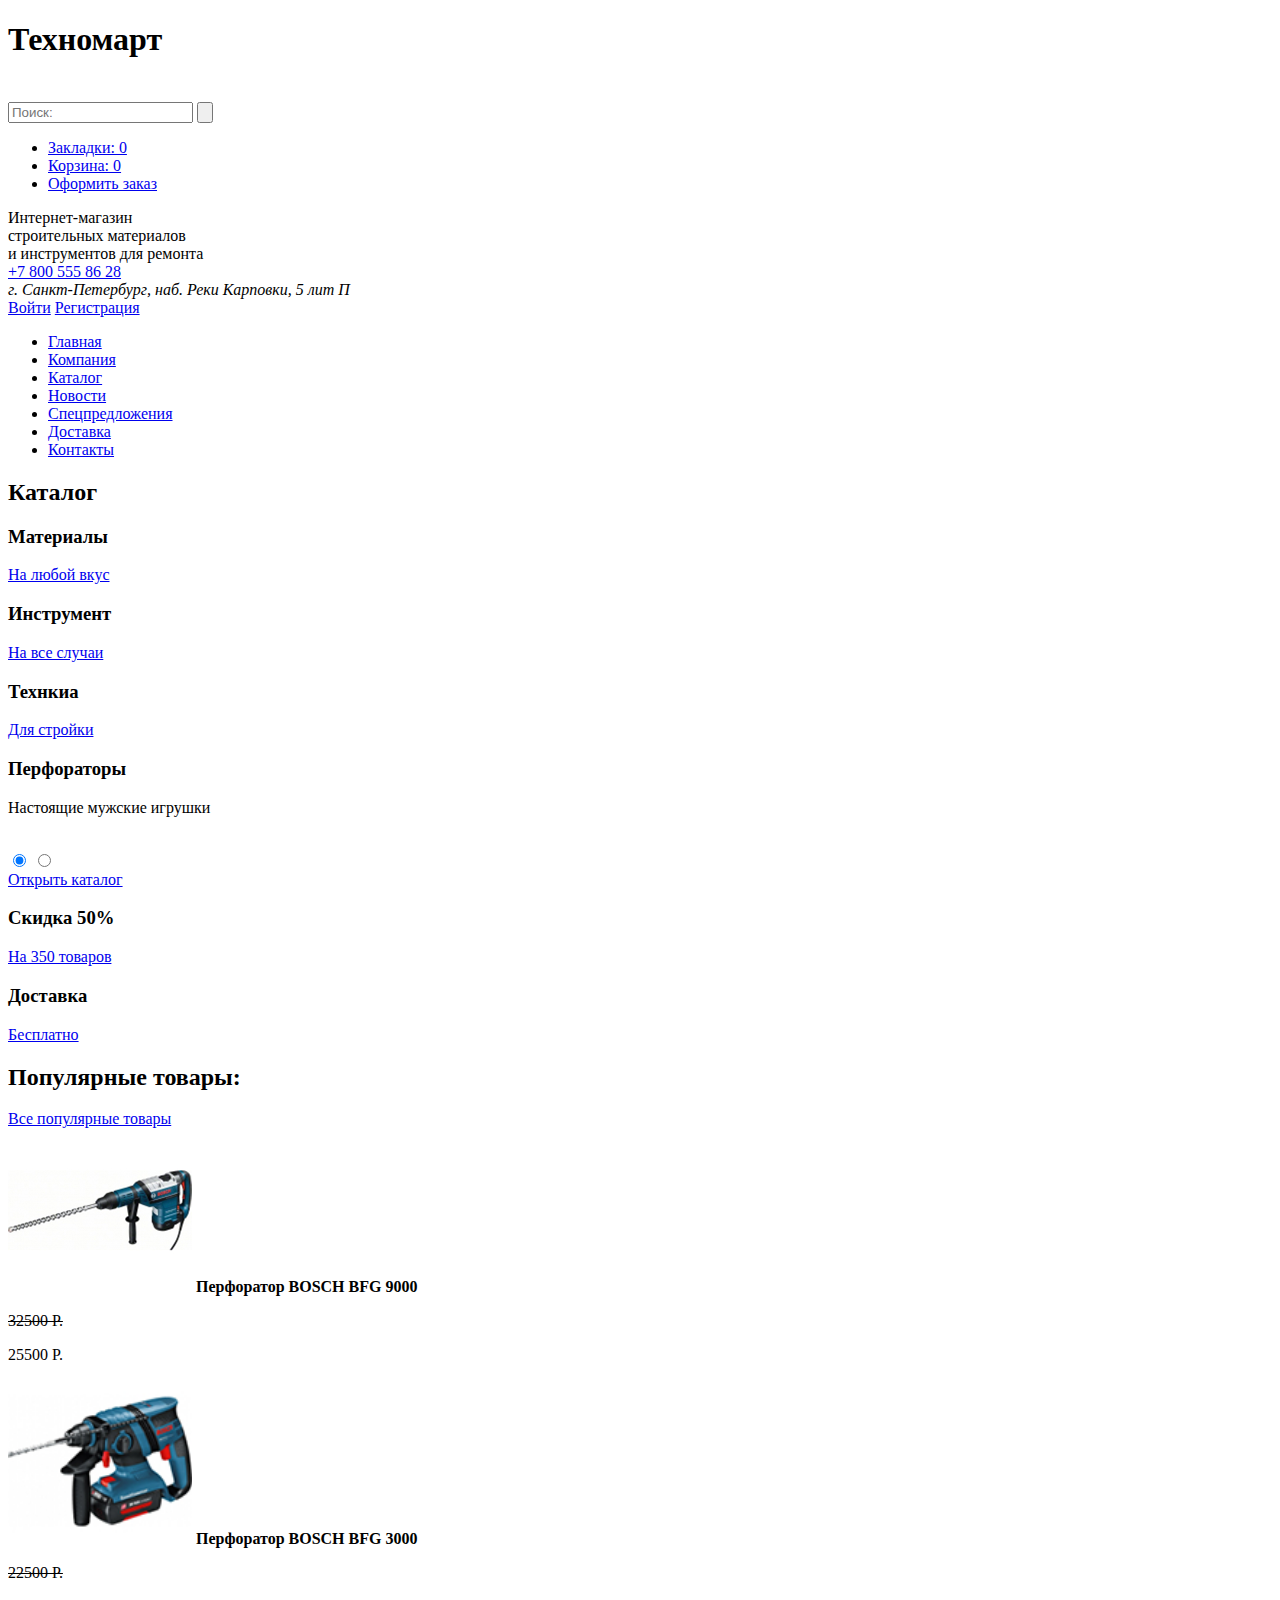
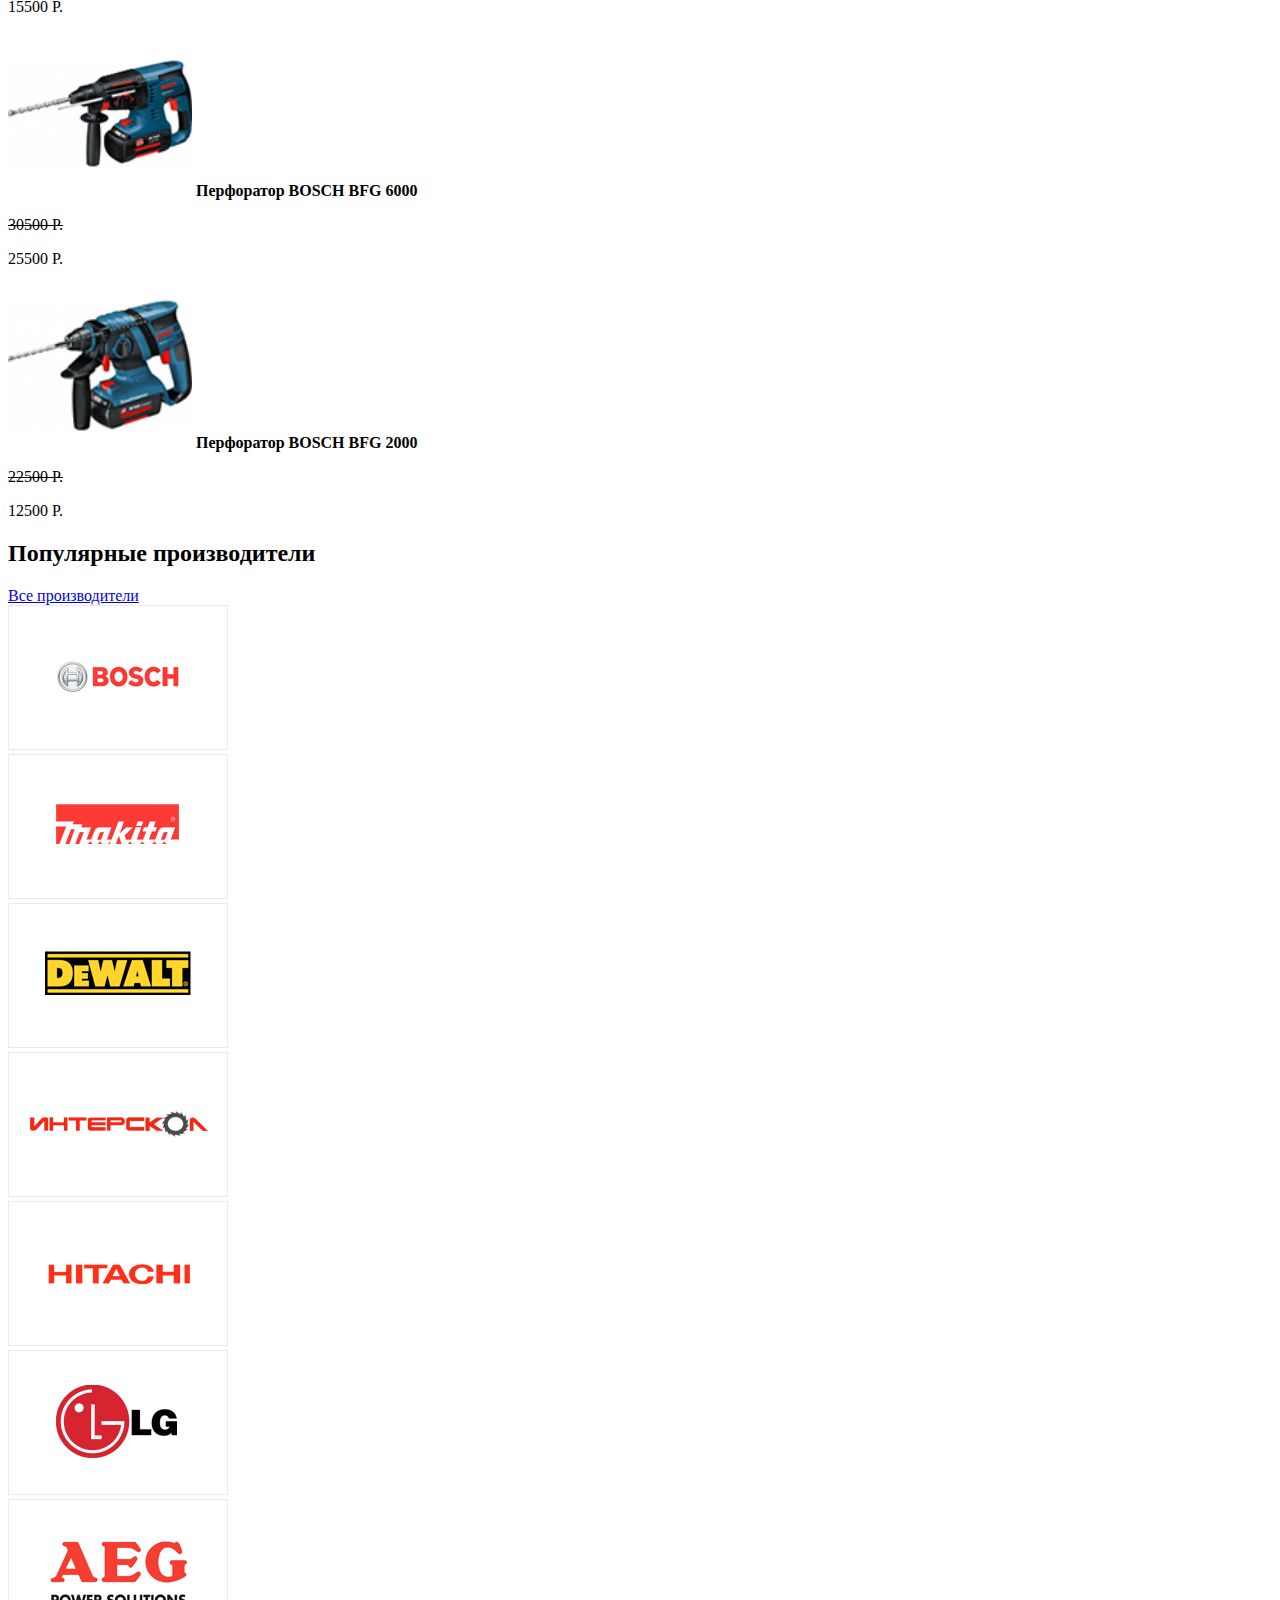
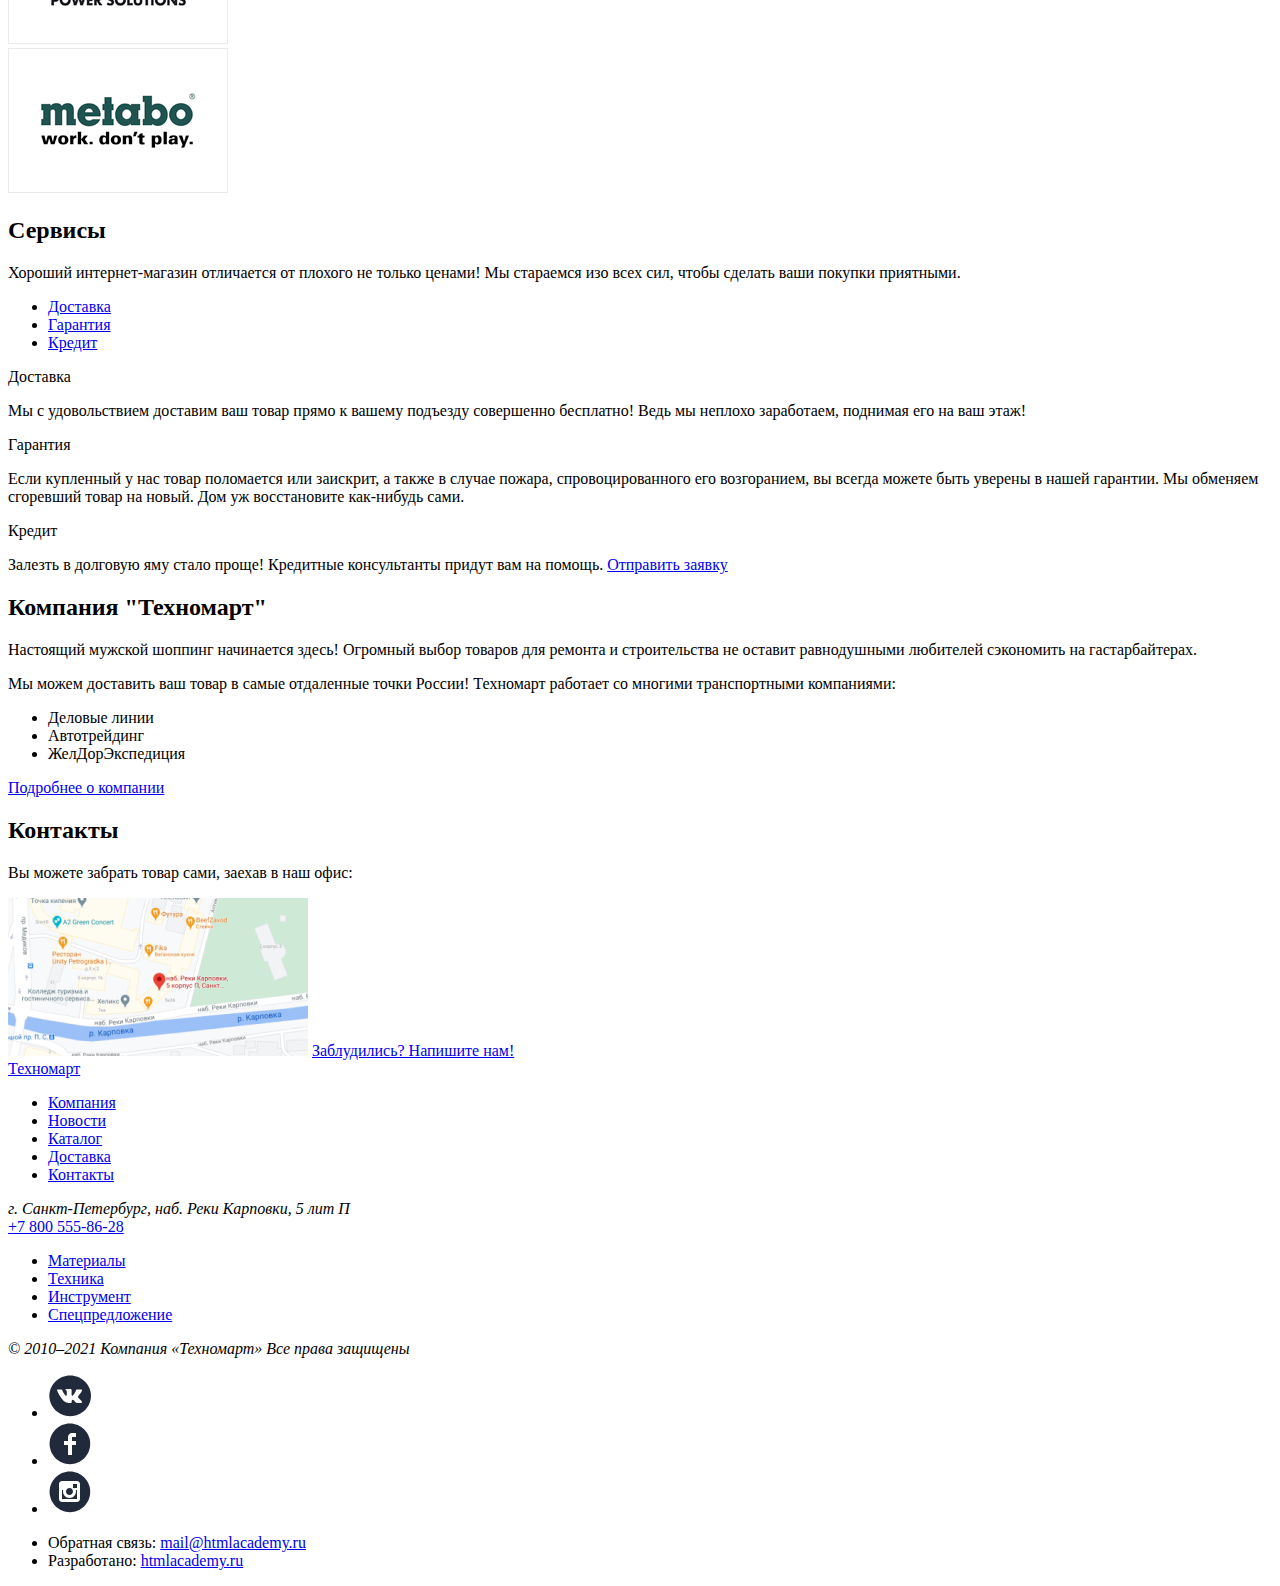
==== index.html @ d5edd692 "bug fixed" ====
<!DOCTYPE html>
<html lang="ru">

<head>
	<meta charset="utf-8">
	<title>HTML Academy: Техномарт</title>
	<link rel="icon" href="favicon.ico">
</head>

<body>
	<header class="main-header">
		<h1>Техномарт</h1>
		<!-- Menu -->
		<div class="header-logo">
			<a class="logo" href="index.html">
				<img src="img/logo-technomart.svg" alt="Техномарт" width="108" height="18">
			</a>
		</div>
		<form action="#" method="get">
			<input type="search" name="search-holder" placeholder="Поиск:">
			<input type="submit" name="btn-submit" value="">
		</form>
		<ul class="user-menu">
			<li><a href="#">Закладки: 0</a></li>
			<li><a href="#">Корзина: 0</a></li>
			<li><a href="#">Оформить заказ</a></li>
		</ul>
		<!-- About -->
		<div class="head-description">
			Интернет-магазин<br>
			строительных материалов<br>
			и инструментов для ремонта
		</div>
		<div class="head-contacts">
			<a href="tel:+78005558628">+7 800 555 86 28</a>
			<address>г. Санкт-Петербург, наб. Реки Карповки, 5 лит П</address>
		</div>
		<div class="head-buttons">
			<a href="№">Войти</a>
			<a href="#">Регистрация</a>
		</div>
		<!-- SubMenu -->
		<nav class="main-navigation">
			<ul>
				<li><a href="#">Главная</a></li>
				<li><a href="#">Компания</a></li>
				<li><a href="catalog.html">Каталог</a></li>
				<li><a href="#">Новости</a></li>
				<li><a href="#">Спецпредложения</a></li>
				<li><a href="#">Доставка</a></li>
				<li><a href="#">Контакты</a></li>
			</ul>
		</nav>
	</header>

	<main>
		<section class="catalog">
			<h2>Каталог</h2>

			<div class="item new">
				<h3>Материалы</h3>
				<a href="#">На любой вкус</a>
			</div>
			<div class="item">
				<h3>Инструмент</h3>
				<a href="#">На все случаи</a>
			</div>
			<div class="item">
				<h3>Технкиа</h3>
				<a href="#">Для стройки</a>
			</div>
			<div class="slider">
				<div class="slider-header">
					<h3>Перфораторы</h3>
					<p>Настоящие мужские игрушки</p>
				</div>
				<div class="slider-inner">
					<div class="slider-slides">
						<img src="/img/drill.png" alt="">
						<img src="/img/puncher.png" alt="">
					</div>
				</div>
				<input type="radio" id="btn-1" name="toggle" checked>
				<input type="radio" id="btn-2" name="toggle">
				<div class="slider-controls">
					<label for="btn-1"></label>
					<label for="btn-2"></label>
				</div>
				<a href="catalog.html">Открыть каталог</a>
			</div>
			<div>
				<h3>Скидка 50%</h3>
				<a href="#">На 350 товаров</a>
			</div>
			<div>
				<h3>Доставка</h3>
				<a href="#">Бесплатно</a>
			</div>
		</section>
		<section class="popular-items">
			<div>
				<h2>Популярные товары:</h2>
				<a href="#">Все популярные товары</a>
			</div>
			<div class="catalog-items">
				<article>
					<img src="img/bfg-9000.jpg" alt="bosch bfg 9000" width="184" height="164">
					<b>Перфоратор BOSCH BFG 9000</b>
					<p><s>32500 Р.</s></p>
					<p>25500 Р.</p>
				</article>
				<article>
					<img src="img/bfg-3000.jpg" alt="bsch bfg 3000" width="184" height="164">
					<b>Перфоратор BOSCH BFG 3000</b>
					<p><s>22500 Р.</s></p>
					<p>15500 Р.</p>
				</article>
				<article>
					<img src="img/bfg-6000.jpg" alt="bosch bfg 6000" width="184" height="164">
					<b>Перфоратор BOSCH BFG 6000</b>
					<p><s>30500 Р.</s></p>
					<p>25500 Р.</p>
				</article>
				<article>
					<img src="img/bfg-2000.jpg" alt="bosch bfg 2000" width="184" height="164">
					<b>Перфоратор BOSCH BFG 2000</b>
					<p><s>22500 Р.</s></p>
					<p>12500 Р.</p>
				</article>
			</div>
		</section>
		<section class="popular-name">
			<div>
				<h2>Популярные производители</h2>
				<a href="#">Все производители</a>
			</div>
			<div class="name">
				<a href="#">
					<img src="img/bosch-logo.png" alt="BOSCH" width="220" height="145">
				</a>
			</div>
			<div class="name">
				<a href="#">
					<img src="img/makita-logo.png" alt="Makita" width="220" height="145">
				</a>
			</div>
			<div class="name">
				<a href="#">
					<img src="img/dewalt-logo.png" alt="DeWALT" width="220" height="145">
				</a>
			</div>
			<div class="name">
				<a href="#">
					<img src="img/interscol-logo.png" alt="ИНТЕРСКОЛ" width="220" height="145">
				</a>
			</div>
			<div class="name">
				<a href="#">
					<img src="img/hitachi-logo.png" alt="HITACHI" width="220" height="145">
				</a>
			</div>
			<div class="name">
				<a href="#">
					<img src="img/lg-logo.png" alt="LG" width="220" height="145">
				</a>
			</div>
			<div class="name">
				<a href="#">
					<img src="img/aeg-logo.png" alt="AEG" width="220" height="145">
				</a>
			</div>
			<div class="name">
				<a href="#">
					<img src="img/metabo-logo.png" alt="metabo" width="220" height="145">
				</a>
			</div>
		</section>
		<section class="services">
			<h2>Сервисы</h2>
			<p>Хороший интернет-магазин отличается от плохого не только ценами! Мы стараемся изо всех сил, чтобы сделать
				ваши покупки приятными.</p>
			<ul>
				<li><a href="#">Доставка</a></li>
				<li><a href="#">Гарантия</a></li>
				<li><a href="#">Кредит</a></li>
			</ul>
			<div class="slides">
				<div class="slide shipping">
					<p>Доставка</p>
					<p>Мы с удовольствием доставим ваш товар прямо
						к вашему подъезду совершенно бесплатно!
						Ведь мы неплохо заработаем,
						поднимая его на ваш этаж!
					</p>
				</div>
				<div class="slide guarantee">
					<p>Гарантия</p>
					<p>Если купленный у нас товар поломается или заискрит,
						а также в случае пожара, спровоцированного его возгоранием, вы всегда можете быть уверены в
						нашей гарантии. Мы обменяем сгоревший товар на новый. Дом уж восстановите как-нибудь сами.
					</p>
				</div>
				<div class="slide credit">
					<p>Кредит</p>
					<p>Залезть в долговую яму стало проще! Кредитные консультанты придут вам на помощь.
						<a href="№">Отправить заявку</a>
					</p>
				</div>
			</div>
		</section>
		<section class="about">
			<div>
				<h2>Компания "Техномарт"</h2>
				<p>
					Настоящий мужской шоппинг начинается здесь!
					Огромный выбор товаров для ремонта и строительства не оставит равнодушными любителей сэкономить на
					гастарбайтерах.
				</p>
				<p>
					Мы можем доставить ваш товар в самые отдаленные точки России!
					Техномарт работает со многими транспортными компаниями:
				</p>
				<ul>
					<li>Деловые линии</li>
					<li>Автотрейдинг</li>
					<li>ЖелДорЭкспедиция</li>
				</ul>
				<a href="#">Подробнее о компании</a>
			</div>
			<div>
				<h2>Контакты</h2>
				<p>Вы можете забрать товар сами,
					заехав в наш офис:</p>
				<a href="maps.google.com"><img src="img/map.png" alt="map" width="300" height="158"></a>
				<a href="#">Заблудились? Напишите нам!</a>
			</div>
		</section>
	</main>

	<footer class="main-footer">
		<div>
			<a href="#">Техномарт</a>
		</div>
		<ul>
			<li><a href="#">Компания</a></li>
			<li><a href="№">Новости</a></li>
			<li><a href="catalog.html">Каталог</a></li>
			<li><a href="№">Доставка</a></li>
			<li><a href="№">Контакты</a></li>
		</ul>
		<section>
			<address>г. Санкт-Петербург, наб. Реки Карповки, 5 лит П</address>
			<a href="tel:+78005558628">+7 800 555-86-28</a>
		</section>
		<ul>
			<li><a href="#">Материалы</a></li>
			<li><a href="#">Техника</a></li>
			<li><a href="#">Инструмент</a></li>
			<li><a href="#">Спецпредложение</a></li>
		</ul>
		<address>
			© 2010–2021 Компания «Техномарт» Все права защищены
		</address>
		<ul class="share">
			<li><a href="#"><img src="img/vk.svg" alt="VK" width="44" height="44"></a></li>
			<li><a href="#"><img src="img/fb.svg" alt="facebook" width="44" height="44"></a>
			</li>
			<li><a href="#"><img src="img/inst.svg" alt="instagram" width="44" height="44"></a>
			</li>
		</ul>
		<ul>
			<li>Обратная связь: <a href="mailto:mail@htmlacademy.ru">mail@htmlacademy.ru</a></li>
			<li>Разработано: <a href="https://htmlacademy.ru/intensive/htmlcss">htmlacademy.ru</a></li>
		</ul>
	</footer>
</body>

</html>
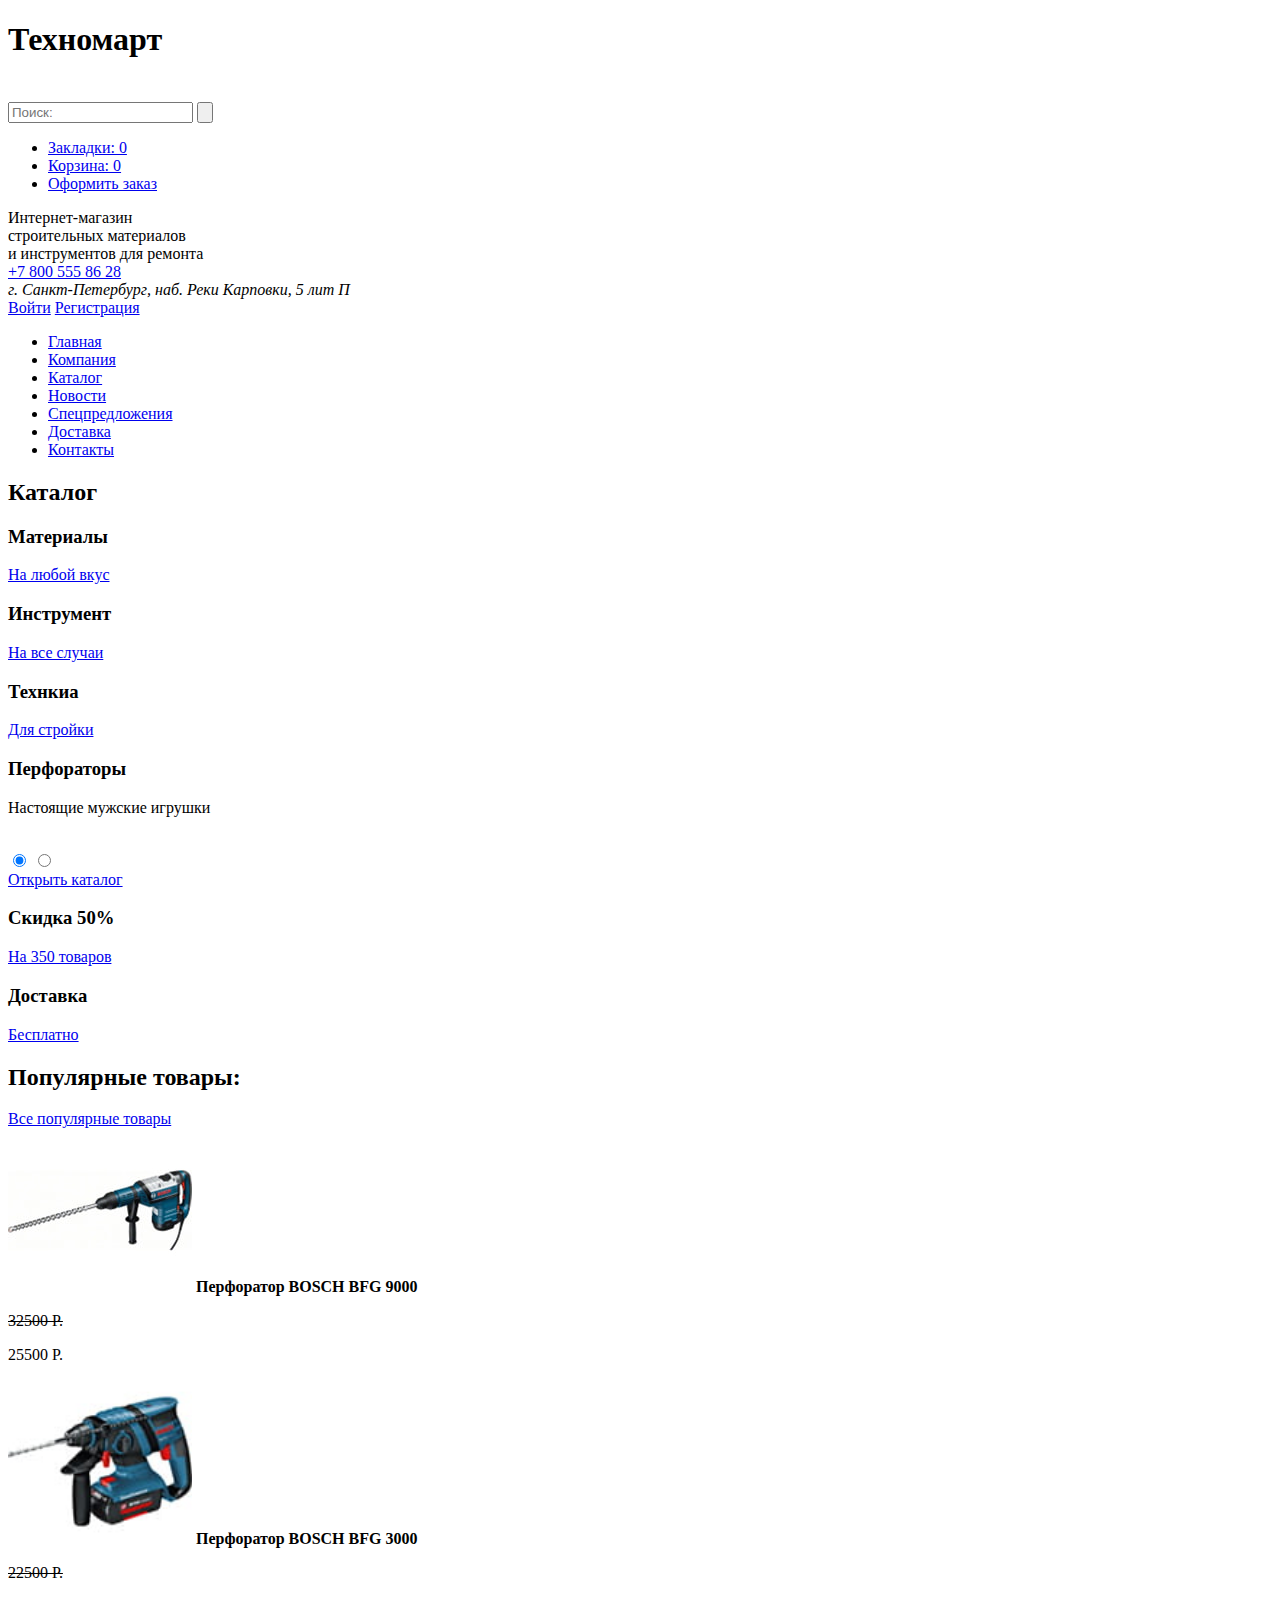
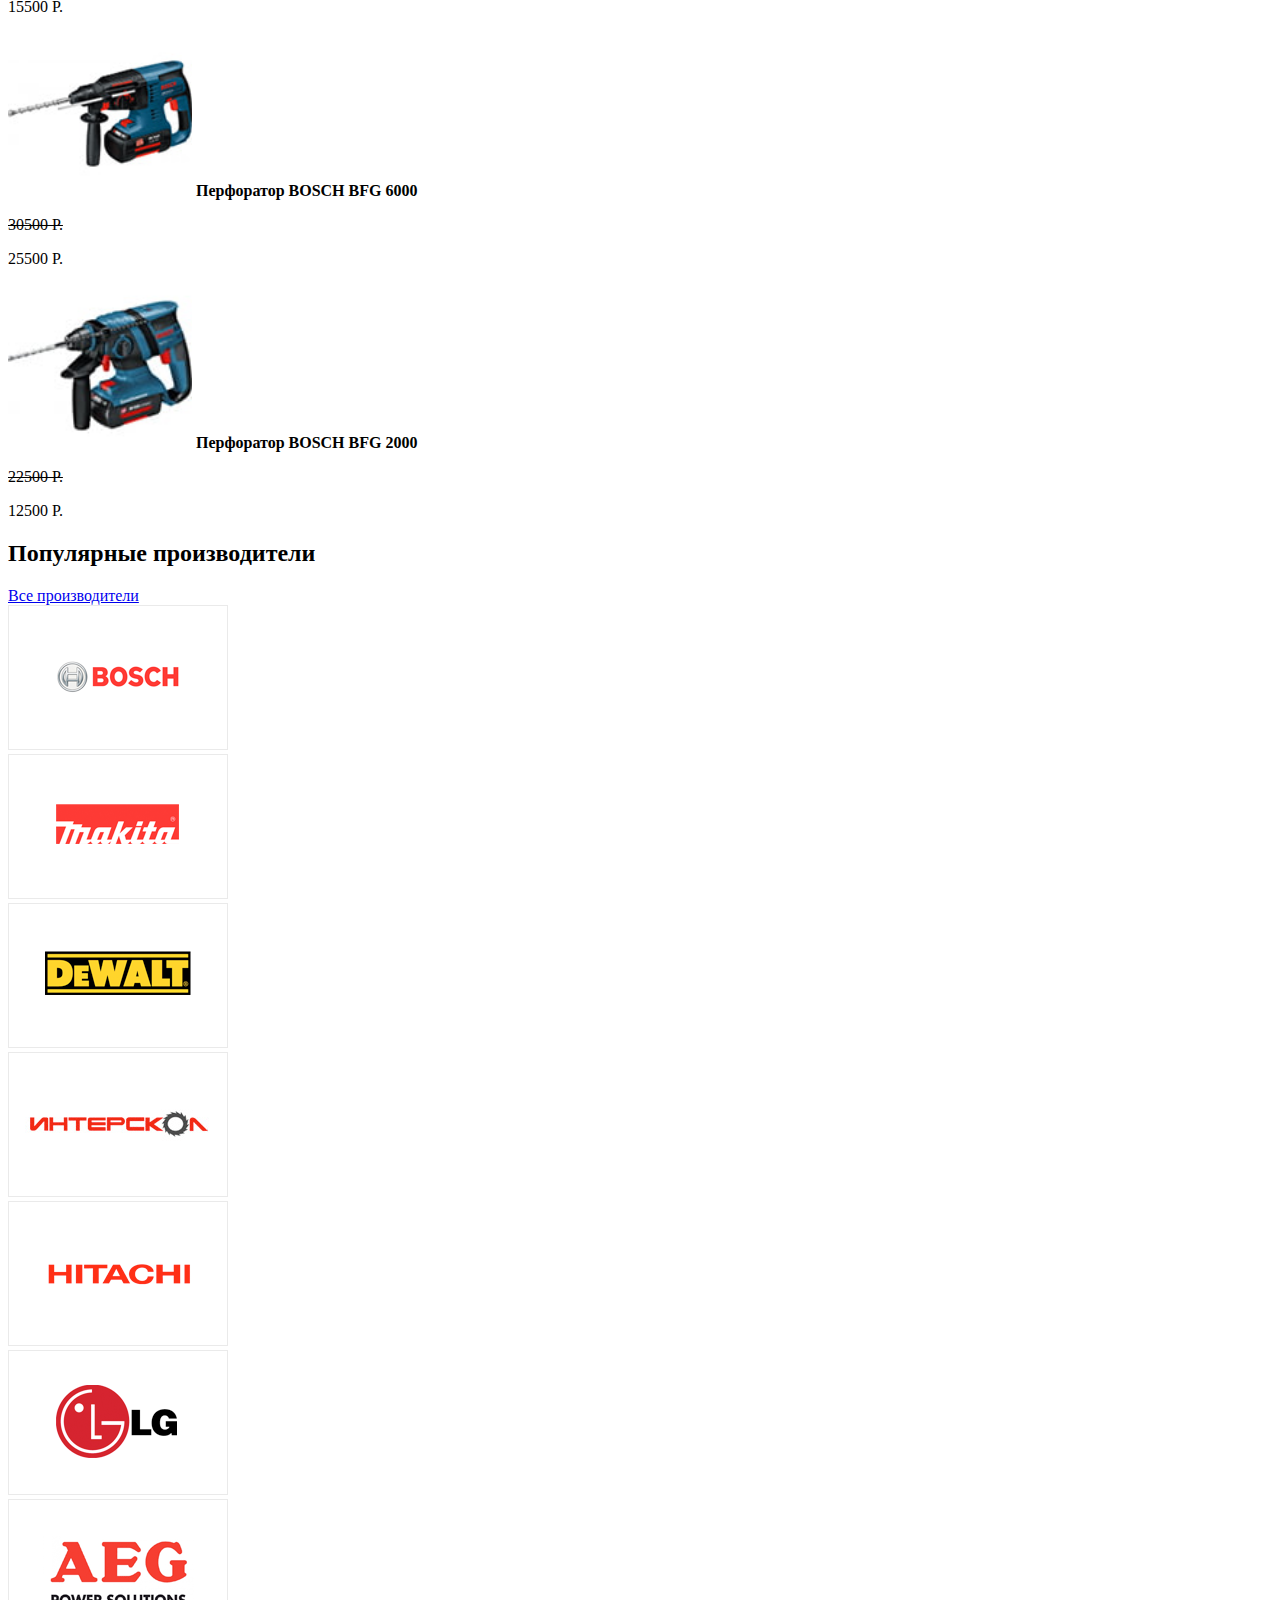
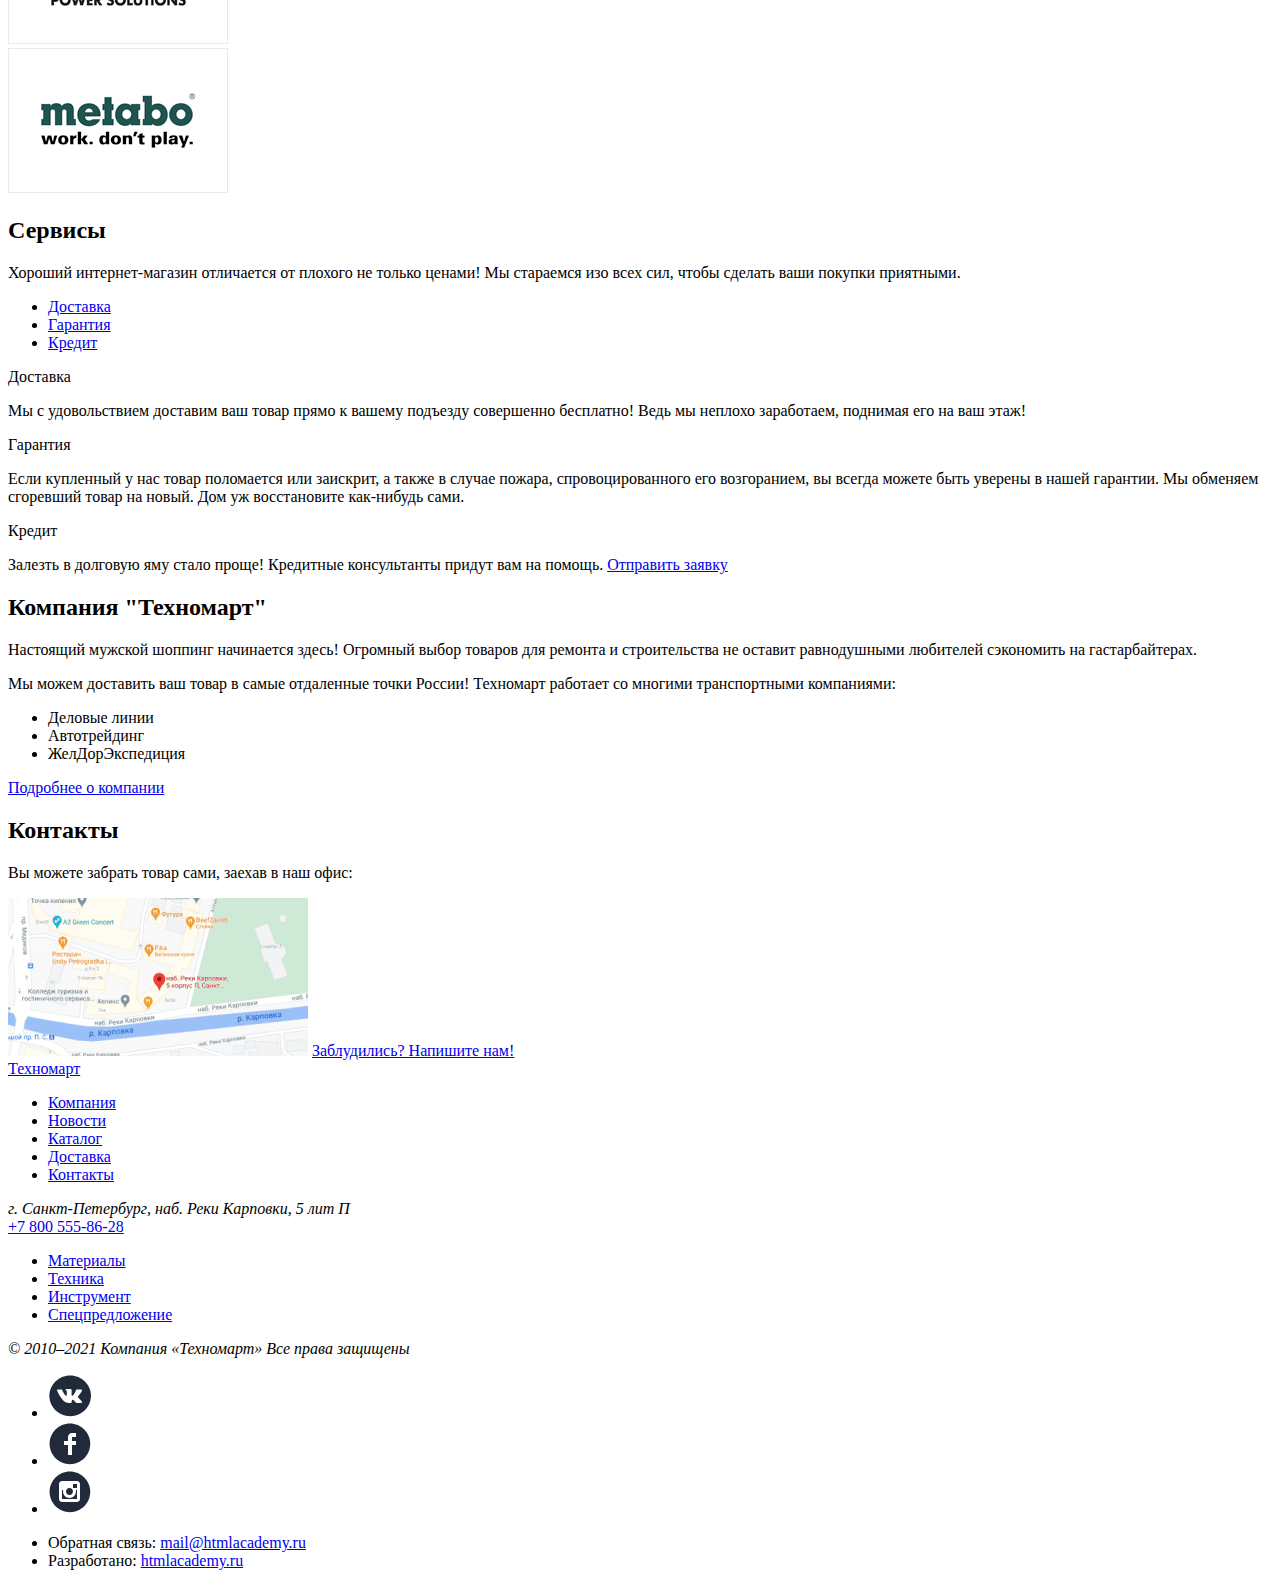
==== commit 5c6de3e7: "Image optimized" ====
--- a/index.html
+++ b/index.html
@@ -4,7 +4,12 @@
 <head>
 	<meta charset="utf-8">
 	<title>HTML Academy: Техномарт</title>
-	<link rel="icon" href="favicon.ico">
+	<link rel="stylesheet" href="css/style.css">
+	<!-- <link rel="stylesheet" href="css/normolize.css"> -->
+	<link rel="icon" href="favicon.ico">									<!--default favicon's linker  -->
+	<link rel="icon" href="img/favicon/icon152.svg" type="image/svg+xml">	<!--favicon for...  -->
+	<link rel="apple-touch-icon" href="img/favicon/icon180.svg">			<!--favicon for iphone -->
+	<link rel="" href="">
 </head>
 
 <body>
--- a/css/style.css
+++ b/css/style.css
@@ -0,0 +1,5 @@
+/*style here*/
+:root{
+    --val-font-size: 15px;
+    --val-font-color: green;
+}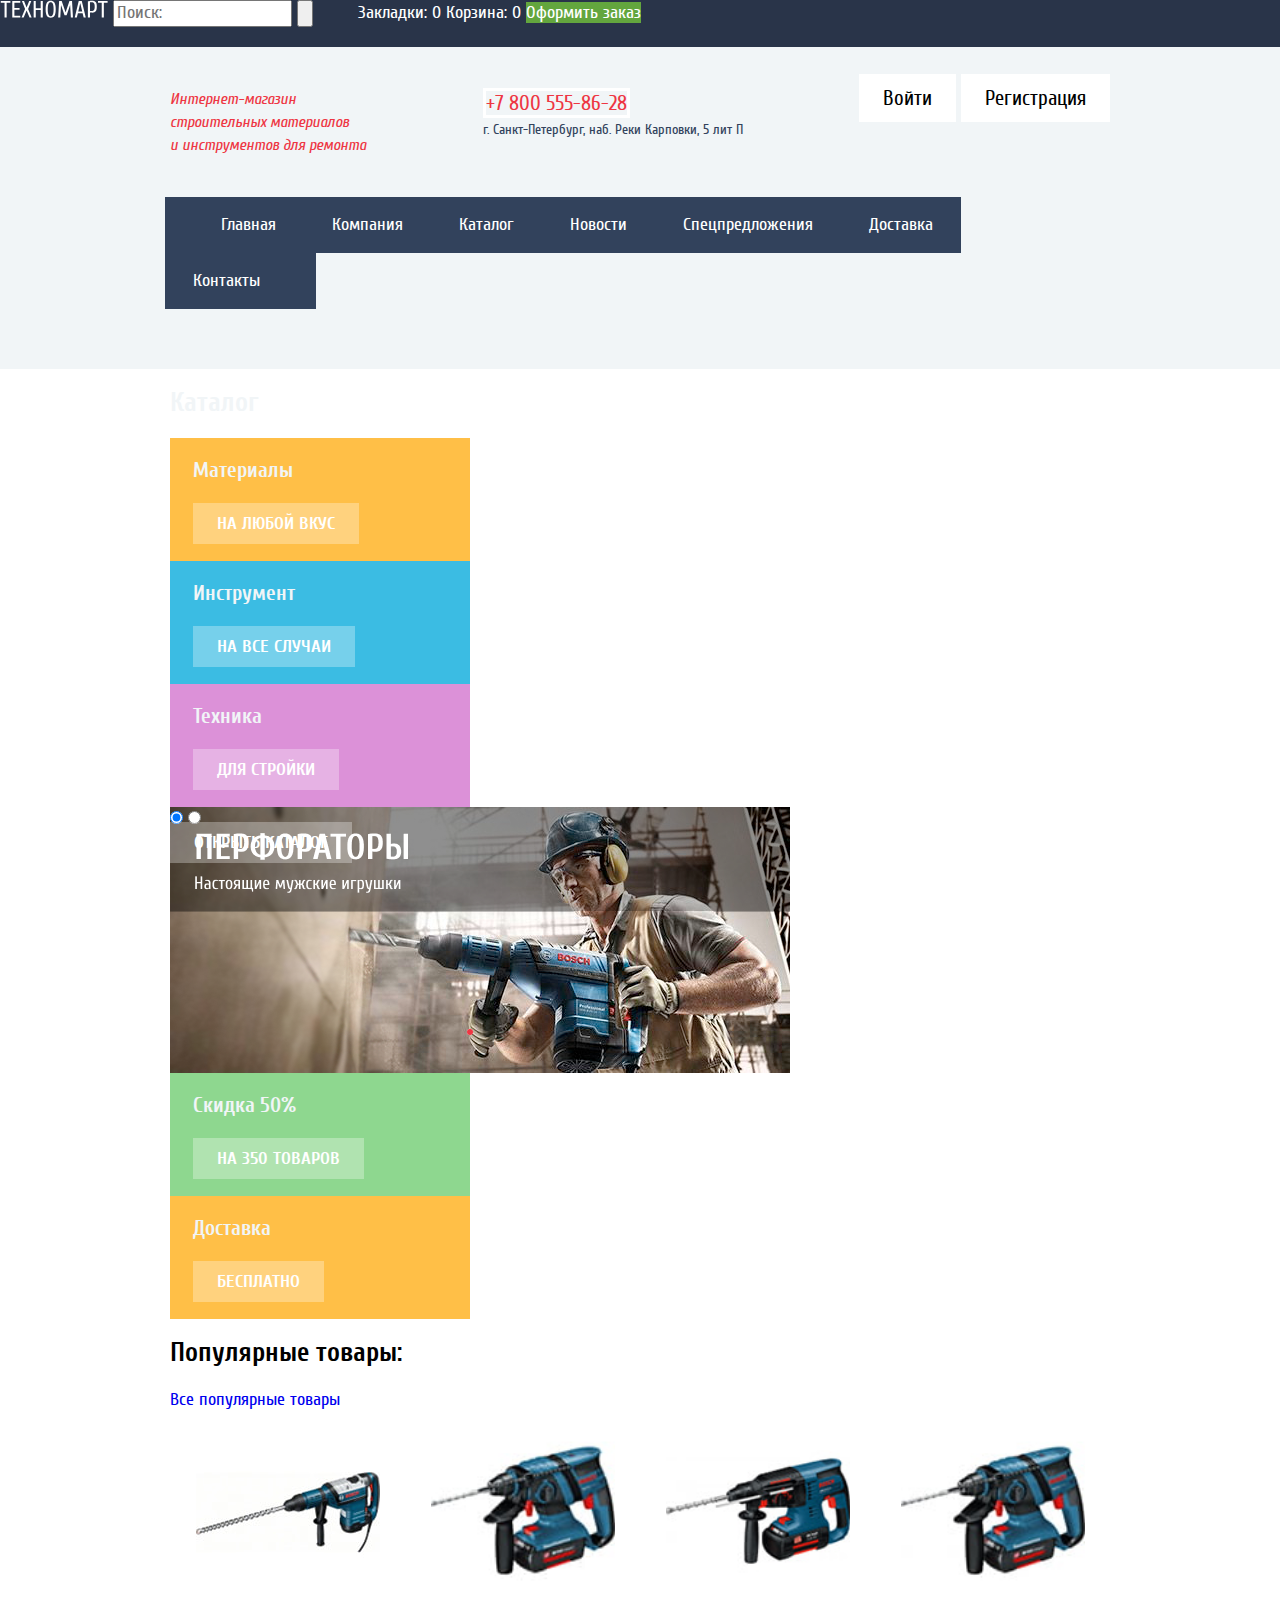
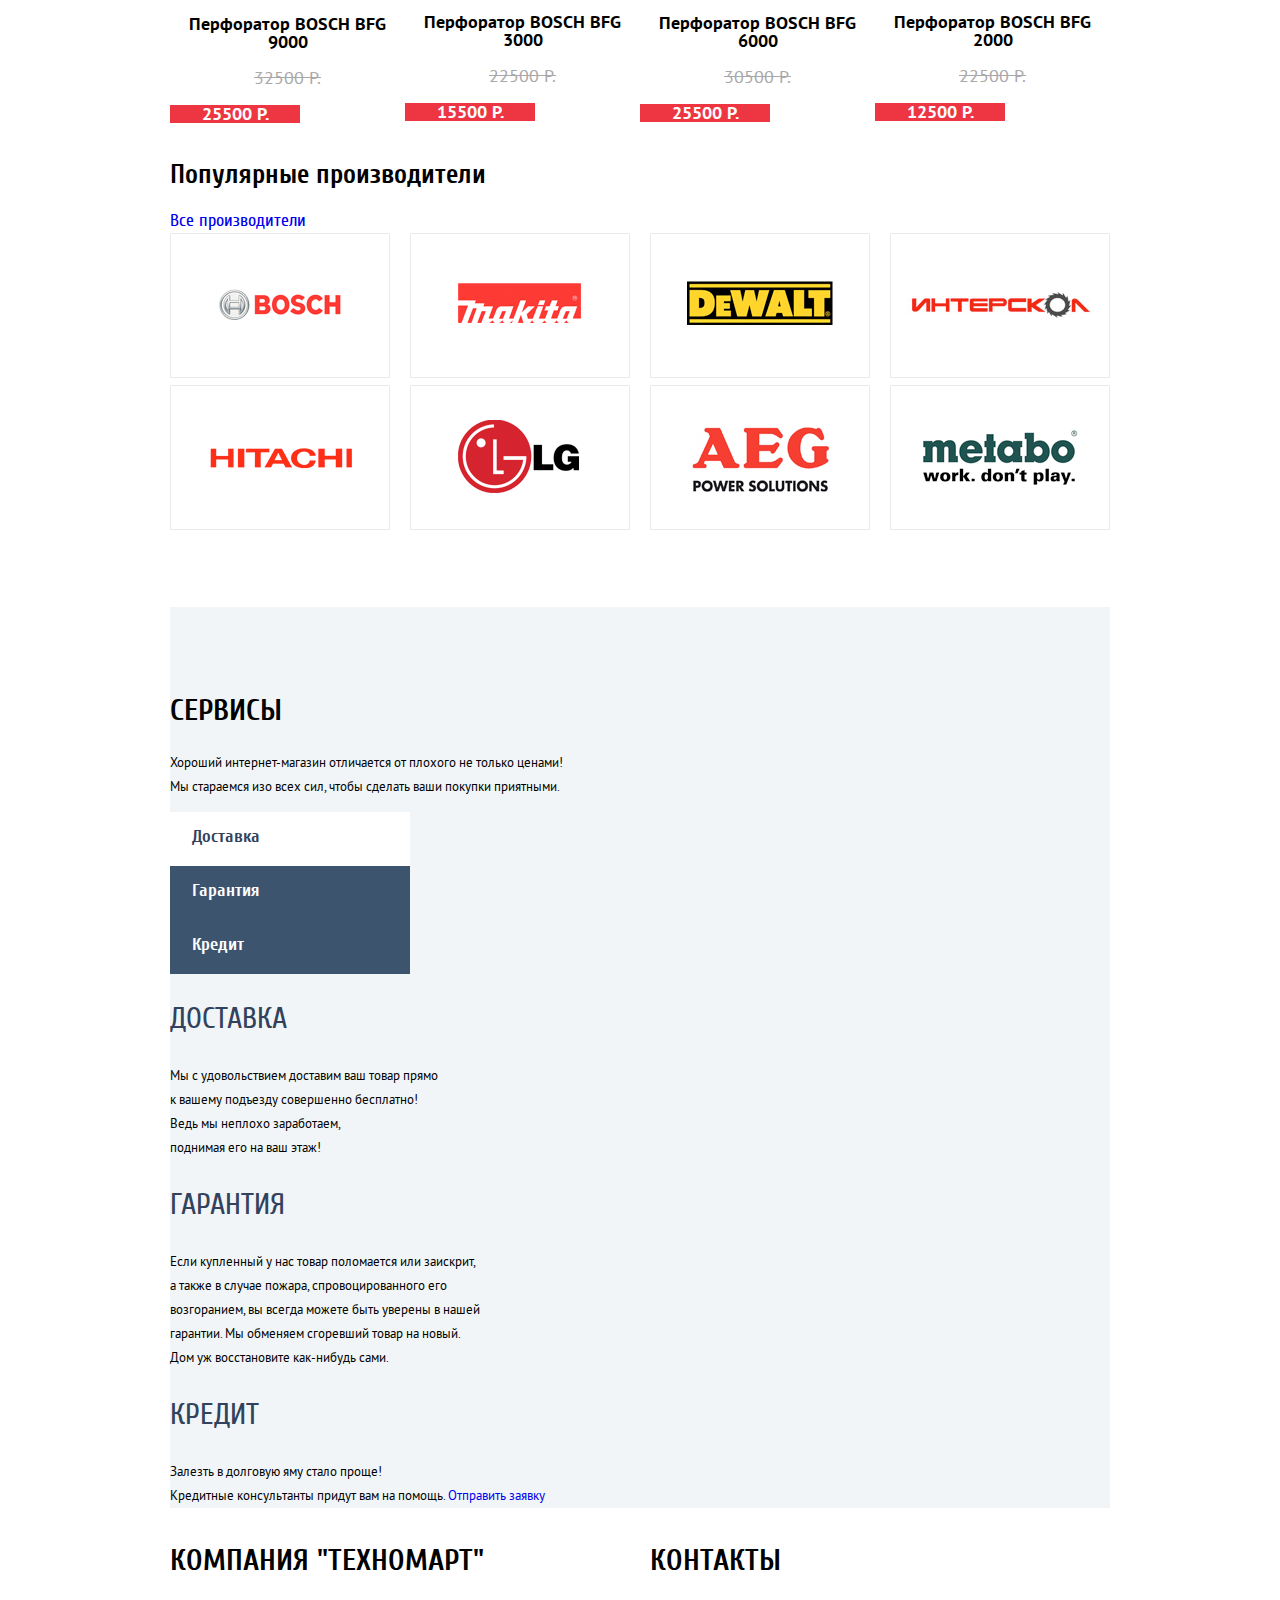
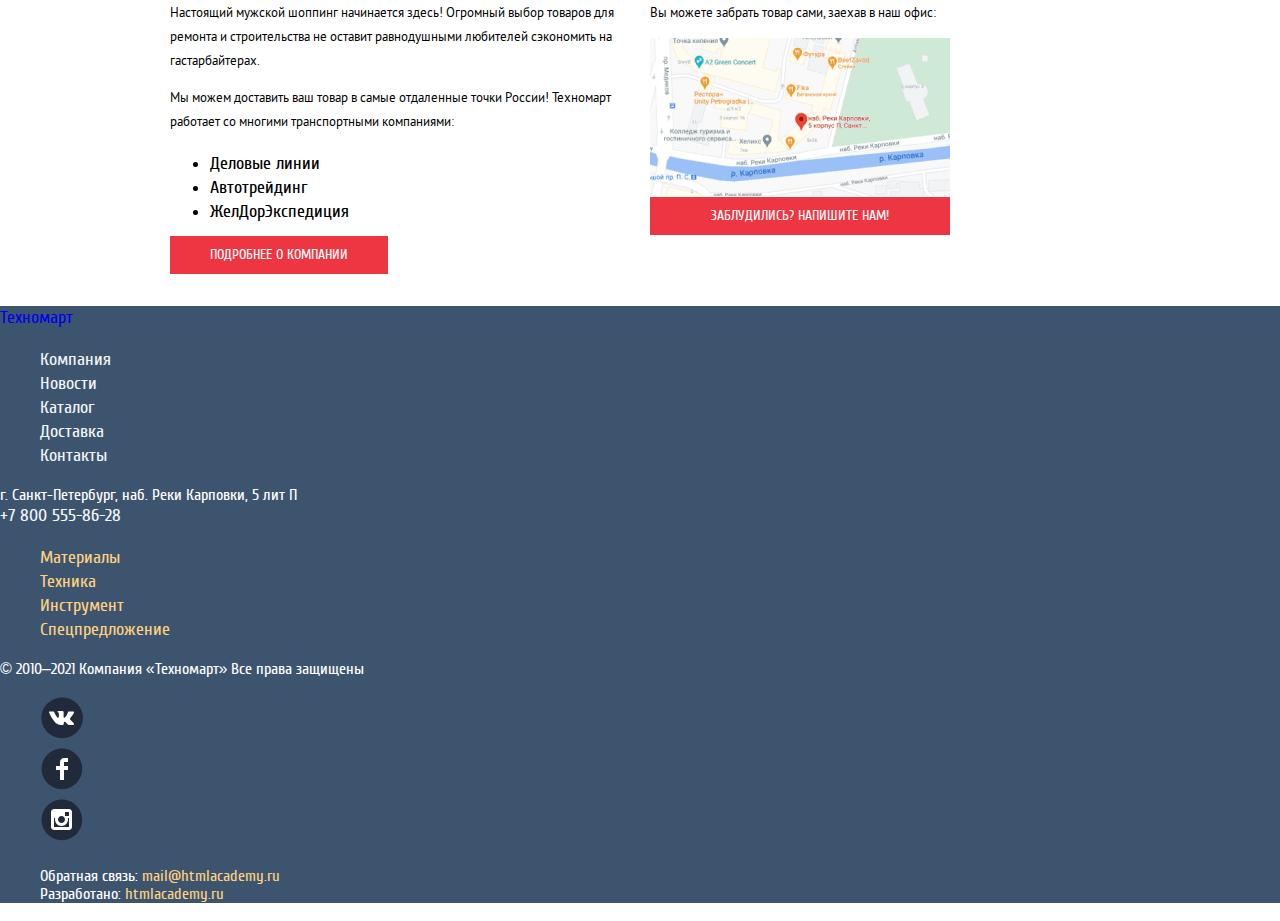
==== commit 7ac3ce5c: "index CSS" ====
--- a/index.html
+++ b/index.html
@@ -1,48 +1,54 @@
 <!DOCTYPE html>
-<html lang="ru">
+<html class="page" lang="ru">
 
 <head>
 	<meta charset="utf-8">
 	<title>HTML Academy: Техномарт</title>
+	<link rel="stylesheet" href="css/normalize.css">
 	<link rel="stylesheet" href="css/style.css">
-	<!-- <link rel="stylesheet" href="css/normolize.css"> -->
-	<link rel="icon" href="favicon.ico">									<!--default favicon's linker  -->
-	<link rel="icon" href="img/favicon/icon152.svg" type="image/svg+xml">	<!--favicon for...  -->
-	<link rel="apple-touch-icon" href="img/favicon/icon180.svg">			<!--favicon for iphone -->
-	<link rel="" href="">
+	<link rel="icon" href="favicon.ico">
+	<!--default favicon's linker  -->
+	<link rel="icon" href="img/favicon/icon152.svg" type="image/svg+xml">
+	<!--favicon for...  -->
+	<link rel="apple-touch-icon" href="img/favicon/icon180.svg">
+	<!--favicon for iphone -->
 </head>
 
 <body>
 	<header class="main-header">
-		<h1>Техномарт</h1>
 		<!-- Menu -->
-		<div class="header-logo">
-			<a class="logo" href="index.html">
+		<div class="header-container">
+			<a class="logo__image" href="index.html">
 				<img src="img/logo-technomart.svg" alt="Техномарт" width="108" height="18">
 			</a>
+			
+			<form class="search-form" action="#" method="get">
+				<input class="search-form__input" type="search" name="search-holder" placeholder="Поиск:">
+				<input class="search-form__button"type="submit" name="btn-submit" value="">
+			</form>
+			
+			<ul class="user-menu">
+				<li><a href="#">Закладки: 0</a></li>
+				<li><a href="#">Корзина: 0</a></li>
+				<li><a href="#">Оформить заказ</a></li>
+			</ul>
 		</div>
-		<form action="#" method="get">
-			<input type="search" name="search-holder" placeholder="Поиск:">
-			<input type="submit" name="btn-submit" value="">
-		</form>
-		<ul class="user-menu">
-			<li><a href="#">Закладки: 0</a></li>
-			<li><a href="#">Корзина: 0</a></li>
-			<li><a href="#">Оформить заказ</a></li>
-		</ul>
+
 		<!-- About -->
-		<div class="head-description">
-			Интернет-магазин<br>
-			строительных материалов<br>
-			и инструментов для ремонта
-		</div>
-		<div class="head-contacts">
-			<a href="tel:+78005558628">+7 800 555 86 28</a>
-			<address>г. Санкт-Петербург, наб. Реки Карповки, 5 лит П</address>
-		</div>
-		<div class="head-buttons">
-			<a href="№">Войти</a>
-			<a href="#">Регистрация</a>
+		<div class="about">
+			<div class="head-description">
+				Интернет-магазин<br>
+				строительных материалов<br>
+				и инструментов для ремонта
+			</div>
+			<div class="head-contacts">
+				<a href="tel:+78005558628">+7 800 555-86-28</a>
+				<address>г. Санкт-Петербург, наб. Реки Карповки, 5 лит П</address>
+			</div>
+			<div class="head-buttons">
+				<a href="№">Войти</a>
+				<a href="#">Регистрация</a>
+			</div>
 		</div>
 		<!-- SubMenu -->
 		<nav class="main-navigation">
@@ -62,27 +68,21 @@
 		<section class="catalog">
 			<h2>Каталог</h2>
 
-			<div class="item new">
+			<div class="catalog__item catalog__materials new">
 				<h3>Материалы</h3>
 				<a href="#">На любой вкус</a>
 			</div>
-			<div class="item">
+			<div class="catalog__item catalog__instruments">
 				<h3>Инструмент</h3>
 				<a href="#">На все случаи</a>
 			</div>
-			<div class="item">
-				<h3>Технкиа</h3>
+			<div class="catalog__item catalog__technics">
+				<h3>Техника</h3>
 				<a href="#">Для стройки</a>
 			</div>
-			<div class="slider">
-				<div class="slider-header">
-					<h3>Перфораторы</h3>
-					<p>Настоящие мужские игрушки</p>
-				</div>
+			<div class="catalog__slider">
 				<div class="slider-inner">
 					<div class="slider-slides">
-						<img src="/img/drill.png" alt="">
-						<img src="/img/puncher.png" alt="">
 					</div>
 				</div>
 				<input type="radio" id="btn-1" name="toggle" checked>
@@ -93,11 +93,11 @@
 				</div>
 				<a href="catalog.html">Открыть каталог</a>
 			</div>
-			<div>
+			<div class="catalog__item catalog__sale">
 				<h3>Скидка 50%</h3>
 				<a href="#">На 350 товаров</a>
 			</div>
-			<div>
+			<div class="catalog__item catalog__fright">
 				<h3>Доставка</h3>
 				<a href="#">Бесплатно</a>
 			</div>
@@ -108,26 +108,26 @@
 				<a href="#">Все популярные товары</a>
 			</div>
 			<div class="catalog-items">
-				<article>
-					<img src="img/bfg-9000.jpg" alt="bosch bfg 9000" width="184" height="164">
+				<article class="catalog-items__bfg-9000">
+					<p><img src="img/bfg-9000.jpg" alt="bosch bfg 9000" width="184" height="164"></p>
 					<b>Перфоратор BOSCH BFG 9000</b>
 					<p><s>32500 Р.</s></p>
 					<p>25500 Р.</p>
 				</article>
-				<article>
-					<img src="img/bfg-3000.jpg" alt="bsch bfg 3000" width="184" height="164">
+				<article class="catalog-items__bfg-3000">
+					<p><img src="img/bfg-3000.jpg" alt="bsch bfg 3000" width="184" height="164"></p>
 					<b>Перфоратор BOSCH BFG 3000</b>
 					<p><s>22500 Р.</s></p>
 					<p>15500 Р.</p>
 				</article>
-				<article>
-					<img src="img/bfg-6000.jpg" alt="bosch bfg 6000" width="184" height="164">
+				<article class="catalog-items__bfg-6000">
+					<p><img src="img/bfg-6000.jpg" alt="bosch bfg 6000" width="184" height="164"></p>
 					<b>Перфоратор BOSCH BFG 6000</b>
 					<p><s>30500 Р.</s></p>
 					<p>25500 Р.</p>
 				</article>
-				<article>
-					<img src="img/bfg-2000.jpg" alt="bosch bfg 2000" width="184" height="164">
+				<article class="catalog-items__bfg-2000">
+					<p><img src="img/bfg-2000.jpg" alt="bosch bfg 2000" width="184" height="164"></p>
 					<b>Перфоратор BOSCH BFG 2000</b>
 					<p><s>22500 Р.</s></p>
 					<p>12500 Р.</p>
@@ -136,85 +136,92 @@
 		</section>
 		<section class="popular-name">
 			<div>
-				<h2>Популярные производители</h2>
-				<a href="#">Все производители</a>
-			</div>
-			<div class="name">
-				<a href="#">
-					<img src="img/bosch-logo.png" alt="BOSCH" width="220" height="145">
-				</a>
-			</div>
-			<div class="name">
-				<a href="#">
-					<img src="img/makita-logo.png" alt="Makita" width="220" height="145">
-				</a>
-			</div>
-			<div class="name">
-				<a href="#">
-					<img src="img/dewalt-logo.png" alt="DeWALT" width="220" height="145">
-				</a>
-			</div>
-			<div class="name">
-				<a href="#">
-					<img src="img/interscol-logo.png" alt="ИНТЕРСКОЛ" width="220" height="145">
-				</a>
-			</div>
-			<div class="name">
-				<a href="#">
-					<img src="img/hitachi-logo.png" alt="HITACHI" width="220" height="145">
-				</a>
-			</div>
-			<div class="name">
-				<a href="#">
-					<img src="img/lg-logo.png" alt="LG" width="220" height="145">
-				</a>
-			</div>
-			<div class="name">
-				<a href="#">
-					<img src="img/aeg-logo.png" alt="AEG" width="220" height="145">
-				</a>
-			</div>
-			<div class="name">
-				<a href="#">
-					<img src="img/metabo-logo.png" alt="metabo" width="220" height="145">
-				</a>
+				<div>
+					<h2>Популярные производители</h2>
+					<a href="#">Все производители</a>
+				</div>
+			</div>
+			<div class="names-item">
+				<div class="popular-item popular-name__bosch">
+					<a href="#">
+						<img src="img/bosch-logo.png" alt="BOSCH" width="220" height="145">
+					</a>
+				</div>
+				<div class="popular-item popular-name__makita">
+					<a href="#">
+						<img src="img/makita-logo.png" alt="Makita" width="220" height="145">
+					</a>
+				</div>
+				<div class="popular-item popular-name__dewalt">
+					<a href="#">
+						<img src="img/dewalt-logo.png" alt="DeWALT" width="220" height="145">
+					</a>
+				</div>
+				<div class="popular-item popular-name__interscol">
+					<a href="#">
+						<img src="img/interscol-logo.png" alt="ИНТЕРСКОЛ" width="220" height="145">
+					</a>
+				</div>
+				<div class="popular-item popular-name__hitachi">
+					<a href="#">
+						<img src="img/hitachi-logo.png" alt="HITACHI" width="220" height="145">
+					</a>
+				</div>
+				<div class="popular-item popular-name__lg">
+					<a href="#">
+						<img src="img/lg-logo.png" alt="LG" width="220" height="145">
+					</a>
+				</div>
+				<div class="popular-item popular-name__aeg">
+					<a href="#">
+						<img src="img/aeg-logo.png" alt="AEG" width="220" height="145">
+					</a>
+				</div>
+				<div class="popular-item popular-name__metabo">
+					<a href="#">
+						<img src="img/metabo-logo.png" alt="metabo" width="220" height="145">
+					</a>
+				</div>
 			</div>
 		</section>
 		<section class="services">
 			<h2>Сервисы</h2>
 			<p>Хороший интернет-магазин отличается от плохого не только ценами! Мы стараемся изо всех сил, чтобы сделать
 				ваши покупки приятными.</p>
-			<ul>
-				<li><a href="#">Доставка</a></li>
+			<ul class="services__menu">
+				<li class="active"><a href="#">Доставка</a></li>
 				<li><a href="#">Гарантия</a></li>
 				<li><a href="#">Кредит</a></li>
 			</ul>
 			<div class="slides">
-				<div class="slide shipping">
-					<p>Доставка</p>
-					<p>Мы с удовольствием доставим ваш товар прямо
-						к вашему подъезду совершенно бесплатно!
-						Ведь мы неплохо заработаем,
+				<div class="slides__fright">
+					<p class="service-item">Доставка</p>
+					<p class="service-description">Мы с удовольствием доставим ваш товар прямо<br>
+						к вашему подъезду совершенно бесплатно!<br>
+						Ведь мы неплохо заработаем,<br>
 						поднимая его на ваш этаж!
 					</p>
 				</div>
-				<div class="slide guarantee">
-					<p>Гарантия</p>
-					<p>Если купленный у нас товар поломается или заискрит,
-						а также в случае пожара, спровоцированного его возгоранием, вы всегда можете быть уверены в
-						нашей гарантии. Мы обменяем сгоревший товар на новый. Дом уж восстановите как-нибудь сами.
+				<div class="slides__guarantee">
+					<p class="service-item">Гарантия</p>
+					<p class="service-description">Если купленный у нас товар поломается или заискрит,<br>
+						а также в случае пожара, спровоцированного его<br>
+						возгоранием, вы всегда можете быть уверены в нашей<br>
+						гарантии. Мы обменяем сгоревший товар на новый.<br>
+						Дом уж восстановите как-нибудь сами.
 					</p>
 				</div>
-				<div class="slide credit">
-					<p>Кредит</p>
-					<p>Залезть в долговую яму стало проще! Кредитные консультанты придут вам на помощь.
+				<div class="slides__credit">
+					<p class="service-item">Кредит</p>
+					<p class="service-description">Залезть в долговую яму стало проще!<br>
+						Кредитные консультанты придут вам на помощь.
 						<a href="№">Отправить заявку</a>
 					</p>
 				</div>
 			</div>
 		</section>
 		<section class="about">
-			<div>
+			<div class="company">
 				<h2>Компания "Техномарт"</h2>
 				<p>
 					Настоящий мужской шоппинг начинается здесь!
@@ -232,11 +239,11 @@
 				</ul>
 				<a href="#">Подробнее о компании</a>
 			</div>
-			<div>
+			<div class="contacts">
 				<h2>Контакты</h2>
 				<p>Вы можете забрать товар сами,
 					заехав в наш офис:</p>
-				<a href="maps.google.com"><img src="img/map.png" alt="map" width="300" height="158"></a>
+				<a href="maps.google.com"><img src="img/map.png" alt="map" width="300" height="158"></a><br>
 				<a href="#">Заблудились? Напишите нам!</a>
 			</div>
 		</section>
@@ -246,18 +253,18 @@
 		<div>
 			<a href="#">Техномарт</a>
 		</div>
-		<ul>
+		<ul class="main-footer__menu">
 			<li><a href="#">Компания</a></li>
 			<li><a href="№">Новости</a></li>
 			<li><a href="catalog.html">Каталог</a></li>
 			<li><a href="№">Доставка</a></li>
 			<li><a href="№">Контакты</a></li>
 		</ul>
-		<section>
+		<section class="main-footer__address">
 			<address>г. Санкт-Петербург, наб. Реки Карповки, 5 лит П</address>
 			<a href="tel:+78005558628">+7 800 555-86-28</a>
 		</section>
-		<ul>
+		<ul class="main-footer__catalog">
 			<li><a href="#">Материалы</a></li>
 			<li><a href="#">Техника</a></li>
 			<li><a href="#">Инструмент</a></li>
@@ -266,18 +273,18 @@
 		<address>
 			© 2010–2021 Компания «Техномарт» Все права защищены
 		</address>
-		<ul class="share">
+		<ul class="main-footer__share">
 			<li><a href="#"><img src="img/vk.svg" alt="VK" width="44" height="44"></a></li>
 			<li><a href="#"><img src="img/fb.svg" alt="facebook" width="44" height="44"></a>
 			</li>
 			<li><a href="#"><img src="img/inst.svg" alt="instagram" width="44" height="44"></a>
 			</li>
 		</ul>
-		<ul>
+		<ul class="main-footer__contacts">
 			<li>Обратная связь: <a href="mailto:mail@htmlacademy.ru">mail@htmlacademy.ru</a></li>
 			<li>Разработано: <a href="https://htmlacademy.ru/intensive/htmlcss">htmlacademy.ru</a></li>
 		</ul>
 	</footer>
 </body>
 
-</html>
+</html>--- a/css/style.css
+++ b/css/style.css
@@ -1,5 +1,511 @@
 /*style here*/
+@font-face{
+    font-family: "Cuprum";
+    font-style: normal;
+    font-weight: 400;
+    /* Браузер сначала попробует найти шрифт локально */
+    src: local("Cuprum"),
+         /* Если не получилось, загрузит woff2 */
+         url("/fonts/cuprum.woff2") format("woff2"),
+         /* Если браузер не поддерживает woff2, загрузит woff */
+         url("/fonts/cuprum.woff") format("woff");
+}
+
+@font-face{
+     font-family: "Cuprum";
+     font-style: bold;
+     font-weight: 700;
+     src: local("Cuprumbold"),
+          url("/fonts/cuprumbold.woff2") format("woff2"),
+          url("/fonts/cuprumbold.woff") format("woff");
+}
+
+@font-face{
+     font-family: "Cuprum";
+     font-style: italic;
+     font-weight: 700;
+     src: local("Cuprumbolditalic"),
+          url("/fonts/cuprumbolditalic.woff2") format("woff2"),
+          url("/fonts/cuprumbolditalic.woff") format("woff");
+}
+
+@font-face{
+     font-family: "Cuprum";
+     font-style: italic;
+     font-weight: 400;
+     src: local("Cuprumitalic"),
+          url("/fonts/cuprumitalic.woff2") format("woff2"),
+          url("/fonts/cuprumitalic.woff") format("woff");
+}
+
+@font-face{
+     font-family: "PTSans";
+     font-style: normal;
+     font-weight: 400;
+     src: local("PTSans"),
+          url("/fonts/ptsans.woff2") format("woff2"),
+          url("/fonts/ptsans.woff") format("woff");
+}
+
+@font-face{
+     font-family: "PTSans";
+     font-style: bold;
+     font-weight: 700;
+     src: local("PTSans"),
+          url("/fonts/ptsansbold.woff2") format("woff2"),
+          url("/fonts/ptsansbold.woff") format("woff");
+}
+
 :root{
-    --val-font-size: 15px;
-    --val-font-color: green;
+    --basic-red: #EE3643;
+    --basic-green:#63A63E;
+    --basic-grey:#3D546F;
+    --basic-greylight:#C5C5C5;
+    --basic-background:#F1F5F7;
+    --white:#FFFFFF;
+    --special-yellow:#FFBF47;
+    --success:#5FBB2D;
+    --error:#BA2732;
+}
+
+body {
+     min-width: 1200px;
+     margin: 0;
+     padding: 0;
+     background-color: var(--white);
+     font-family: "Cuprum", "Arial", sans-serif;
+     font-style: normal;
+     font-weight: normal;
+     font-size: 18px;
+     line-height: 24px;
+}
+
+a{
+     text-decoration: none;
+}
+   
+img{
+     max-width: 100%;
+     height: auto;
+}
+
+/*===================================================*/
+.main-header{
+     background-color: #F1F5F7;
+}
+
+.main-header .header-container{
+      background-color: #293449;
+      margin-bottom: 41px;
+      height: 47px;
+}
+
+.logo-image{
+     width: 220px;
+     height: 47px;
+     background-color: var(--basic-red);
+}
+.main-header-logo:active{
+     background-color: var(--basic-red);
+}
+
+.search-form,
+.user-menu,
+.user-menu li{
+     display: inline;
+}
+.user-menu li:last-child a{
+     background-color: var(--basic-green);
+}
+.user-menu li:last-child:hover a{
+     background-color:var(--success);
+}
+
+.user-menu li a:active{
+     color: rgba(255, 255, 255, 0.5);
+}
+
+.user-menu a{
+     color: var(--white);
+     list-style: none;
+}
+
+.about{
+     width: 940px;
+     margin: 0 auto;
+     display: flex;
+     justify-content: space-between;
+     padding-bottom: 40px;
+}
+
+.head-description{
+     font-size: 16px;
+     font-style: italic;
+     line-height: 23px;
+     color: var(--basic-red);
+}
+
+.head-contacts a{
+     font-size: 21px;
+     line-height: 30px;
+     color: var(--basic-red);
+     border:3px solid white;
+}
+
+.head-contacts address{
+     font-style: normal;
+     font-size: 14px;
+     line-height: 24px;
+     color:#32425C;
+}
+
+.head-buttons a{
+     font-size: 21px;
+     line-height: 21px;
+     color: black;
+     background-color: white;
+     padding: 12px 24px;
+}
+.head-buttons a:hover{
+     color:var(--basic-red);
+}
+.head-buttons a:active{
+     color:var(--basic-greylight);
+}
+
+.main-navigation{
+     width: 940px;
+     margin: 0 auto;
+     list-style: none;
+     padding-bottom: 60px;
+}
+
+.main-navigation ul{
+     margin:0;
+     padding: 0;
+}
+
+.main-navigation li{
+     display: inline-block;
+     white-space: nowrap;
+}
+
+.main-navigation a{
+     display: block;
+     margin-left: -5px;
+     padding: 16px 28px;
+     color:var(--white);
+     background-color: #32425C;
+}
+.main-navigation li:first-child a{
+     padding-left: 56px;
+}
+.main-navigation li:last-child a{
+     padding-right: 56px;
+}
+
+.main-navigation a:hover{
+     background-color: #293449;
+}
+
+.main-navigation a:active{
+     background-color: #1D2739;
+     color: rgba(255, 255, 255, 0.5);
+}
+
+/*=======================================*/
+.catalog{
+     margin: 0 auto;
+     width: 940px;
+     font-style: normal;
+     font-weight: bold;
+     color:var(--basic-background);
+}
+
+.catalog a{
+     color:white;
+     text-transform: uppercase;
+     padding: 10px 24px;
+     background: rgba(255, 255, 255, 0.3);
+}
+
+.catalog__item{
+     box-sizing: border-box;
+     padding-top: 20px;
+     padding-left: 23px;
+     width: 300px;
+     height: 123px;
+}
+.catalog__materials{
+     background-color: var(--special-yellow);
+}
+.catalog__instruments{
+     background-color: #3BBCE3;
+}
+.catalog__technics{
+     background-color: #DC91D8;
+}
+.catalog__sale{
+     background-color: #8ED78F;
+}
+.catalog__fright{
+     background-color: var(--special-yellow);
+}
+
+.catalog__materials a:hover,
+.catalog__instruments a:hover,
+.catalog__technics a:hover,
+.catalog__sale a:hover,
+.catalog__fright a:hover{
+     background-color: rgba(197, 197, 197, 0.3);
+}
+.catalog__materials a:active,
+.catalog__instruments a:active,
+.catalog__technics a:active,
+.catalog__sale a:active,
+.catalog__fright a:active{
+     background-color: rgba(169, 169, 169, 0.3);
+}
+
+.catalog__slider{
+     width:620px;
+     height: 266px;
+     background: url(/img/puncher.png) no-repeat var(--basic-grey);
+	background-position: center;
+	background-size: cover;
+}
+
+/*===================================================*/
+.popular-items{
+     margin: 0 auto;
+     width: 940px;
+}
+
+.catalog-items{
+     display: flex;
+     justify-content: space-between;
+     font-family: "PTSans";
+     line-height: 18px;
+     text-align: center;
+}
+
+.catalog-items s{
+     color: #a9a9a9;
+}
+
+.catalog-items p:last-child{
+     width: 130px;
+     font-weight: bold;
+     background-color: var(--basic-red);
+     color: white;
+}
+/*=====================================================*/
+.popular-name{
+     margin: 0 auto;
+     width: 940px;
+     margin-bottom: 70px;
+}
+
+.names-item{
+     display: flex;
+     flex-wrap: wrap;
+     justify-content: space-between;
+}
+
+.popular-item:hover{
+     filter: drop-shadow(0px 4px 20px rgba(0, 0, 0, 0.15));
+}
+
+.popular-item:active{
+     opacity: 0.5;
+     filter: drop-shadow(0px 4px 20px rgba(0, 0, 0, 0.15));
+}
+
+/*=====================================================*/
+.services{
+     width:940px;
+     margin: 0 auto;
+     padding-top: 64px;
+     background-color: var(--basic-background);
+}
+
+.services h2{
+     font-size: 30px;
+     line-height: 30px;
+     text-transform: uppercase;
+     color: black;
+}
+
+.services p{
+     width:394px;
+     font-family: "PTSans", "Arial", sans-serif;
+     font-size: 13px;
+     color: #000000;
+}
+
+.services__menu{
+     margin:0;
+     padding: 0;
+     width: 240px;
+     list-style: none;
+     background-color: var(--basic-grey);
+     color: var(--white);
+}
+
+.services__menu a{
+     display: block;
+     font-weight: bold;
+     padding: 13px 140px 17px 22px;
+     color: var(--white);
+}
+.services__menu a:hover{
+     background-color: #293449;
+}
+.services__menu a:hover:not(.active){
+     color:white;
+}
+.services__menu .active{
+     background-color: white;
+}
+.services__menu .active a{
+     color:#32425C;
+}
+
+.slides .service-item{
+     font-family: "Cuprum";
+     font-size: 30px;
+     line-height: 30px;
+     text-transform: uppercase;
+     color: #32425C;
+}
+
+.slides .service-description{
+     font-size: 13px;
+     line-height: 24px;
+     color: #000000;
+}
+
+.slides__fright{
+     width: 380px;
+}
+
+.slides__guarantee{
+     width:331px;
+}
+
+.slides__credit{
+     width: 380px;
+}
+
+
+/*=============================================*/
+.about h2,
+.contacts h2{
+     font-size: 30px;
+     line-height: 30px;
+     text-transform: uppercase;
+}
+
+.company p,
+.contacts p{
+     font-family: "PTSans", "Arial", sans-serif;
+     font-size: 13px;
+     width: 460px;
+}
+
+.company a{
+     background-color: var(--basic-red);
+     color: white;
+     padding: 11px 40px;
+     text-transform: uppercase;
+     font-size: 14px;
+     line-height: 18px;
+}
+
+.contacts a:last-child{
+     font-size: 14px;
+     line-height: 18px;
+     background-color: var(--basic-red);
+     color: white;
+     padding: 11px 61px;
+     text-transform: uppercase;
+}
+
+/*======================================*/
+.main-footer{
+     background-color: var(--basic-grey);
+}
+
+.main-footer__menu{
+     list-style: none;
+}
+
+.main-footer__menu a{
+     font-size: 18px;
+     line-height: 24px;
+     color: #F1F5F7;
+}
+.main-footer__menu a:hover{
+     text-decoration: underline;
+}
+.main-footer__menu a:active{
+     opacity: 0.5;
+}
+
+
+.main-footer__address address,
+.main-footer__address a{
+     font-size: 18px;
+     font-style: normal;
+     line-height: 24px;
+     color: #F3F7F9;
+}
+
+.main-footer__catalog{
+     list-style: none;
+}
+
+.main-footer__catalog a{
+     font-size: 18px;
+     line-height: 24px;
+     color: #FFD180;
+}
+.main-footer__catalog a:hover{
+     text-decoration: underline;
+}
+.main-footer__catalog a:active{
+     opacity: 0.5;
+}
+
+.main-footer address{
+     font-size: 16px;
+     font-style: normal;
+     line-height: 18px;
+     color: #FFFFFF;
+}
+
+.main-footer__share{
+     list-style: none;
+}
+
+.main-footer__contacts{
+     list-style: none;
+}
+
+.main-footer__contacts li{
+     font-size: 16px;
+     line-height: 18px;
+     color: #FFFFFF;
+}
+
+.main-footer__contacts a{
+     font-size: 16px;
+     line-height: 18px;
+     color: #FFD180;
+}
+.main-footer__contacts a:hover{
+     text-decoration: underline;
+}
+.main-footer__contacts a:active{
+     color: var(--basic-red);
 }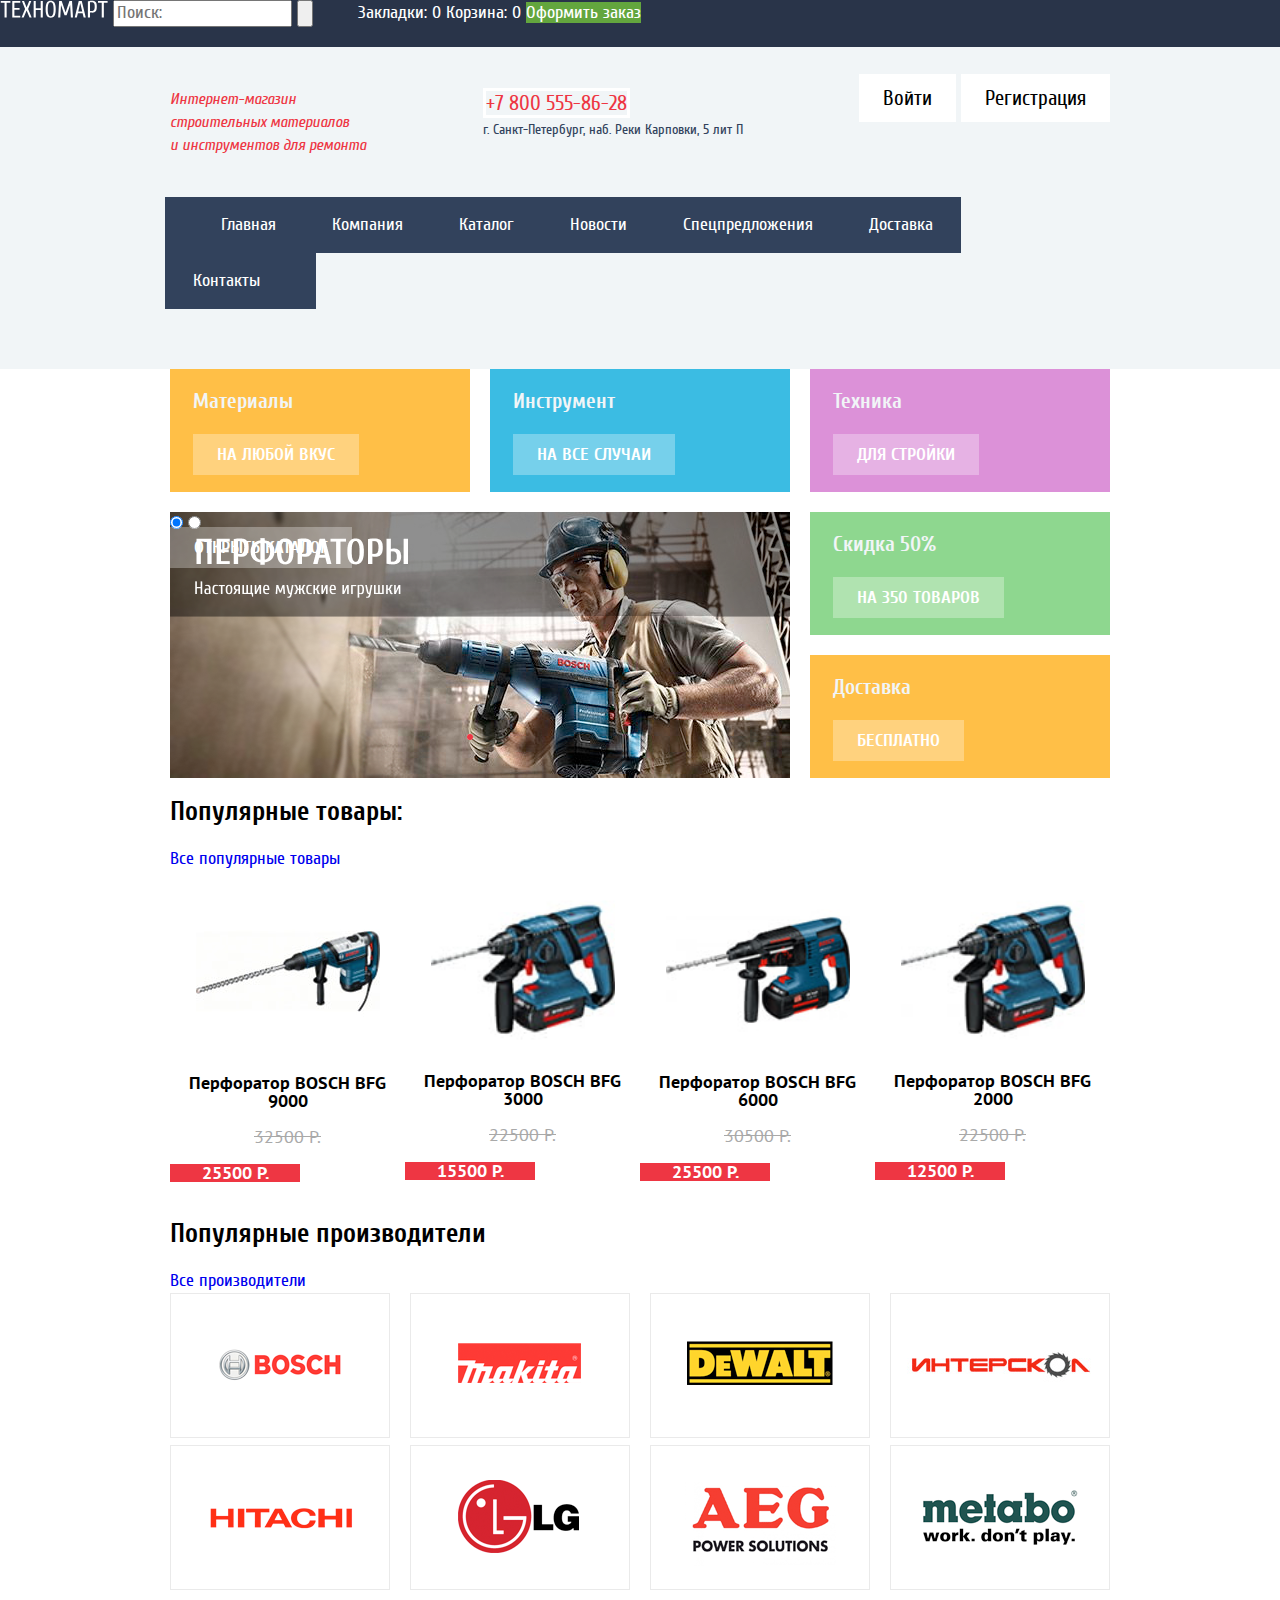
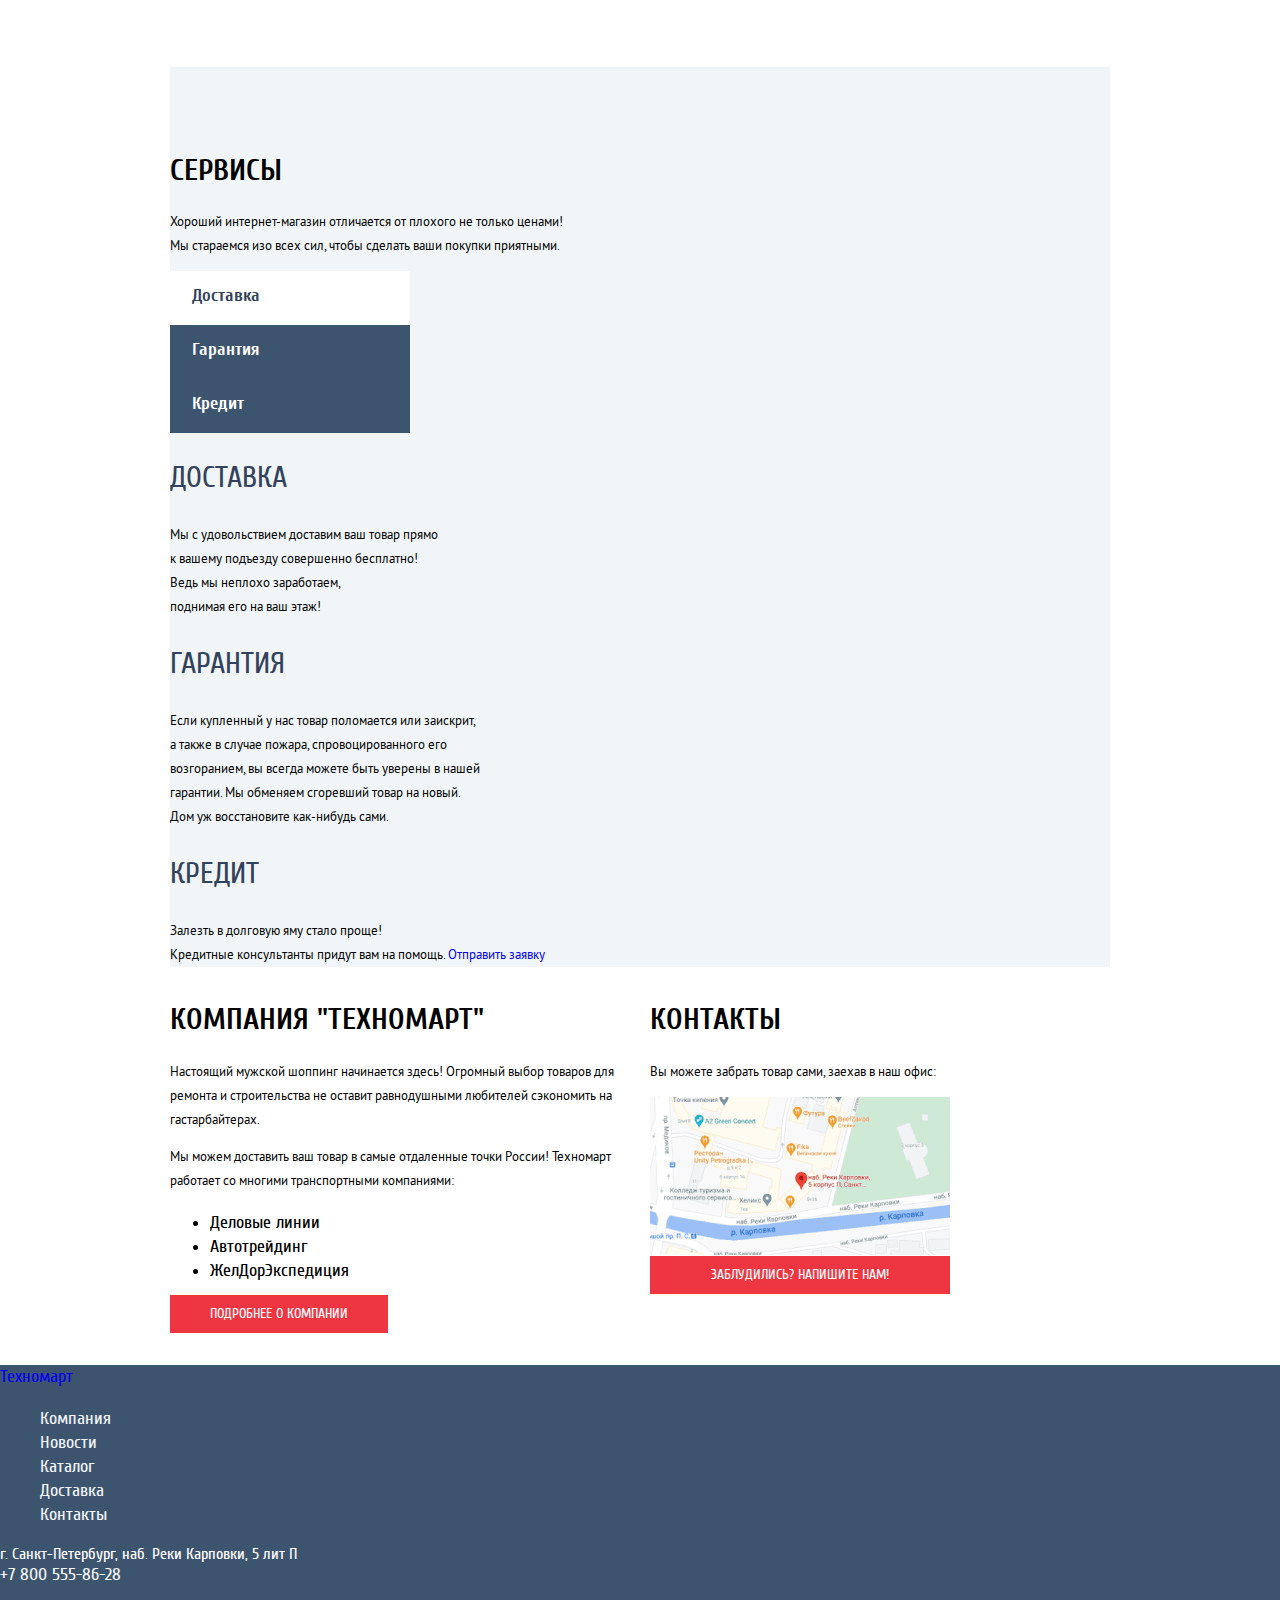
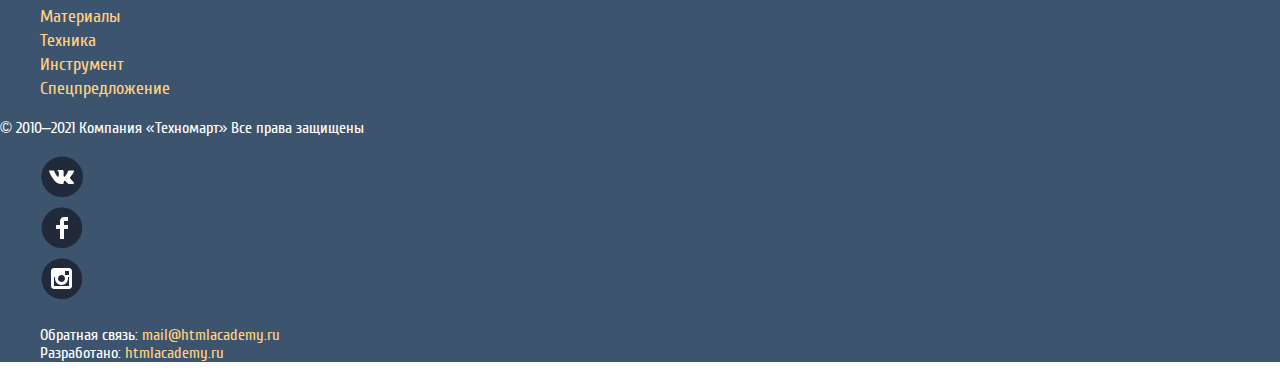
==== commit 56643995: "Catalog style developed" ====
--- a/index.html
+++ b/index.html
@@ -66,7 +66,7 @@
 
 	<main>
 		<section class="catalog">
-			<h2>Каталог</h2>
+			<!-- <h2>Каталог</h2> -->
 
 			<div class="catalog__item catalog__materials new">
 				<h3>Материалы</h3>
--- a/css/style.css
+++ b/css/style.css
@@ -6,18 +6,18 @@
     /* Браузер сначала попробует найти шрифт локально */
     src: local("Cuprum"),
          /* Если не получилось, загрузит woff2 */
-         url("/fonts/cuprum.woff2") format("woff2"),
+         url("../fonts/cuprum.woff2") format("woff2"),
          /* Если браузер не поддерживает woff2, загрузит woff */
-         url("/fonts/cuprum.woff") format("woff");
+         url("../fonts/cuprum.woff") format("woff");
 }
 
 @font-face{
      font-family: "Cuprum";
-     font-style: bold;
+     font-style: normal;
      font-weight: 700;
      src: local("Cuprumbold"),
-          url("/fonts/cuprumbold.woff2") format("woff2"),
-          url("/fonts/cuprumbold.woff") format("woff");
+          url("../fonts/cuprumbold.woff2") format("woff2"),
+          url("../fonts/cuprumbold.woff") format("woff");
 }
 
 @font-face{
@@ -25,8 +25,8 @@
      font-style: italic;
      font-weight: 700;
      src: local("Cuprumbolditalic"),
-          url("/fonts/cuprumbolditalic.woff2") format("woff2"),
-          url("/fonts/cuprumbolditalic.woff") format("woff");
+          url("../fonts/cuprumbolditalic.woff2") format("woff2"),
+          url("../fonts/cuprumbolditalic.woff") format("woff");
 }
 
 @font-face{
@@ -34,8 +34,8 @@
      font-style: italic;
      font-weight: 400;
      src: local("Cuprumitalic"),
-          url("/fonts/cuprumitalic.woff2") format("woff2"),
-          url("/fonts/cuprumitalic.woff") format("woff");
+          url("../fonts/cuprumitalic.woff2") format("woff2"),
+          url("../fonts/cuprumitalic.woff") format("woff");
 }
 
 @font-face{
@@ -43,8 +43,8 @@
      font-style: normal;
      font-weight: 400;
      src: local("PTSans"),
-          url("/fonts/ptsans.woff2") format("woff2"),
-          url("/fonts/ptsans.woff") format("woff");
+          url("../fonts/ptsans.woff2") format("woff2"),
+          url("../fonts/ptsans.woff") format("woff");
 }
 
 @font-face{
@@ -52,8 +52,8 @@
      font-style: bold;
      font-weight: 700;
      src: local("PTSans"),
-          url("/fonts/ptsansbold.woff2") format("woff2"),
-          url("/fonts/ptsansbold.woff") format("woff");
+          url("../fonts/ptsansbold.woff2") format("woff2"),
+          url("../fonts/ptsansbold.woff") format("woff");
 }
 
 :root{
@@ -220,6 +220,10 @@
      font-style: normal;
      font-weight: bold;
      color:var(--basic-background);
+     display: grid;
+     grid-template-columns: 300px 300px 300px;
+     grid-template-rows: 123px 123px 123px;
+     gap: 20px;
 }
 
 .catalog a{
@@ -238,6 +242,7 @@
 }
 .catalog__materials{
      background-color: var(--special-yellow);
+     margin-right: 20px;
 }
 .catalog__instruments{
      background-color: #3BBCE3;
@@ -247,9 +252,13 @@
 }
 .catalog__sale{
      background-color: #8ED78F;
+     grid-column-start: 3;
+     grid-row-start: 2;
 }
 .catalog__fright{
      background-color: var(--special-yellow);
+     grid-column-start: 3;
+     grid-row-start: 3;
 }
 
 .catalog__materials a:hover,
@@ -270,9 +279,13 @@
 .catalog__slider{
      width:620px;
      height: 266px;
-     background: url(/img/puncher.png) no-repeat var(--basic-grey);
+     background: url(../img/puncher.png) no-repeat var(--basic-grey);
 	background-position: center;
 	background-size: cover;
+     grid-row-start: 2;
+     grid-row-end: 3;
+     grid-column-start: 1;
+     grid-column-end: 2;
 }
 
 /*===================================================*/
@@ -281,7 +294,8 @@
      width: 940px;
 }
 
-.catalog-items{
+.catalog-items,
+.sorted-items{
      display: flex;
      justify-content: space-between;
      font-family: "PTSans";
@@ -289,11 +303,13 @@
      text-align: center;
 }
 
-.catalog-items s{
+.catalog-items s,
+.sorted-items s{
      color: #a9a9a9;
 }
 
-.catalog-items p:last-child{
+.catalog-items p:last-child,
+.sorted-items p:last-child{
      width: 130px;
      font-weight: bold;
      background-color: var(--basic-red);
@@ -385,17 +401,11 @@
      color: #000000;
 }
 
-.slides__fright{
-     width: 380px;
-}
-
-.slides__guarantee{
-     width:331px;
-}
-
-.slides__credit{
-     width: 380px;
-}
+.slides__fright{}
+
+.slides__guarantee{}
+
+.slides__credit{}
 
 
 /*=============================================*/
@@ -508,4 +518,124 @@
 }
 .main-footer__contacts a:active{
      color: var(--basic-red);
-}+}
+
+/*==============================*/
+/*============catalog===========*/
+/*==============================*/
+
+.breadcrumbs a{
+     color: black;
+     text-transform: uppercase;
+     list-style: none;
+}
+
+.main-catalog h2{
+     box-sizing: border-box;
+     width: 940px;
+     margin: 0 auto;
+     font-size: 30px;
+     line-height: 30px;
+     text-transform: uppercase;
+     color: #32425C;
+     background-color: var(--basic-background);
+     padding: 29px 30px 30px 29px;
+}
+
+.main-catalog h3{
+     box-sizing: border-box;
+     width: 220px;
+     font-size: 13px;
+     line-height: 18px;
+     text-transform: uppercase;
+     color: #000000;
+     background-color: #F7F3EC;
+     padding: 10px 151px 10px 18px;
+}
+
+.sort-form{
+     width: 220px;
+}
+
+.sort-form fieldset{
+     border: 0 none;
+     border-bottom: 1px solid var(--basic-grey);
+}
+
+.sort-form legend{
+     text-transform: uppercase;
+     color: black;
+}
+
+.sort-form ul{
+     list-style: none;
+     padding: 0;
+}
+
+.sort-form label{
+     text-transform: uppercase;
+}
+
+/*===================================*/
+.sorting ul{
+     margin:0;
+     padding:0;
+     list-style: none;
+     display: inline-block;
+}
+
+.sorted-items{
+     width: 700px;
+     flex-wrap: wrap;
+}
+
+.sorted-items article{
+     border: 1px solid #EAEAEA;
+     width: 220px;
+}
+.sorted-item:hover{
+     box-shadow: 0 0 10px rgba(0,0,0,0.3);
+}
+/*===============================*/
+
+.paginator a{
+     display: inline-block;
+     font-family: PT Sans;
+     font-style: normal;
+     font-weight: normal;
+     font-size: 13px;
+     line-height: 18px;
+     color: #000000;
+     text-transform: uppercase;
+     padding: 10px 15px;
+     border: 1px solid #E5E5E5;
+     box-sizing: border-box;
+     border-radius: 2px;
+     margin-right: 10px;
+}
+.paginator a:hover{
+     border: 1px solid #C5C5C5;
+}
+.paginator a:active{
+     border: 1px solid var(--basic-red);
+}
+
+.paginator a:first-child{
+     color: white;
+     background-color: var(--basic-red);
+}
+
+.paginator a:last-child{
+     padding: 10px 32px;
+}
+
+/*======================================*/
+
+.features{
+     background-color: var(--basic-background);
+     font-family: PT Sans;
+     font-size: 13px;
+     line-height: 24px;
+     color: #000000;
+}
+
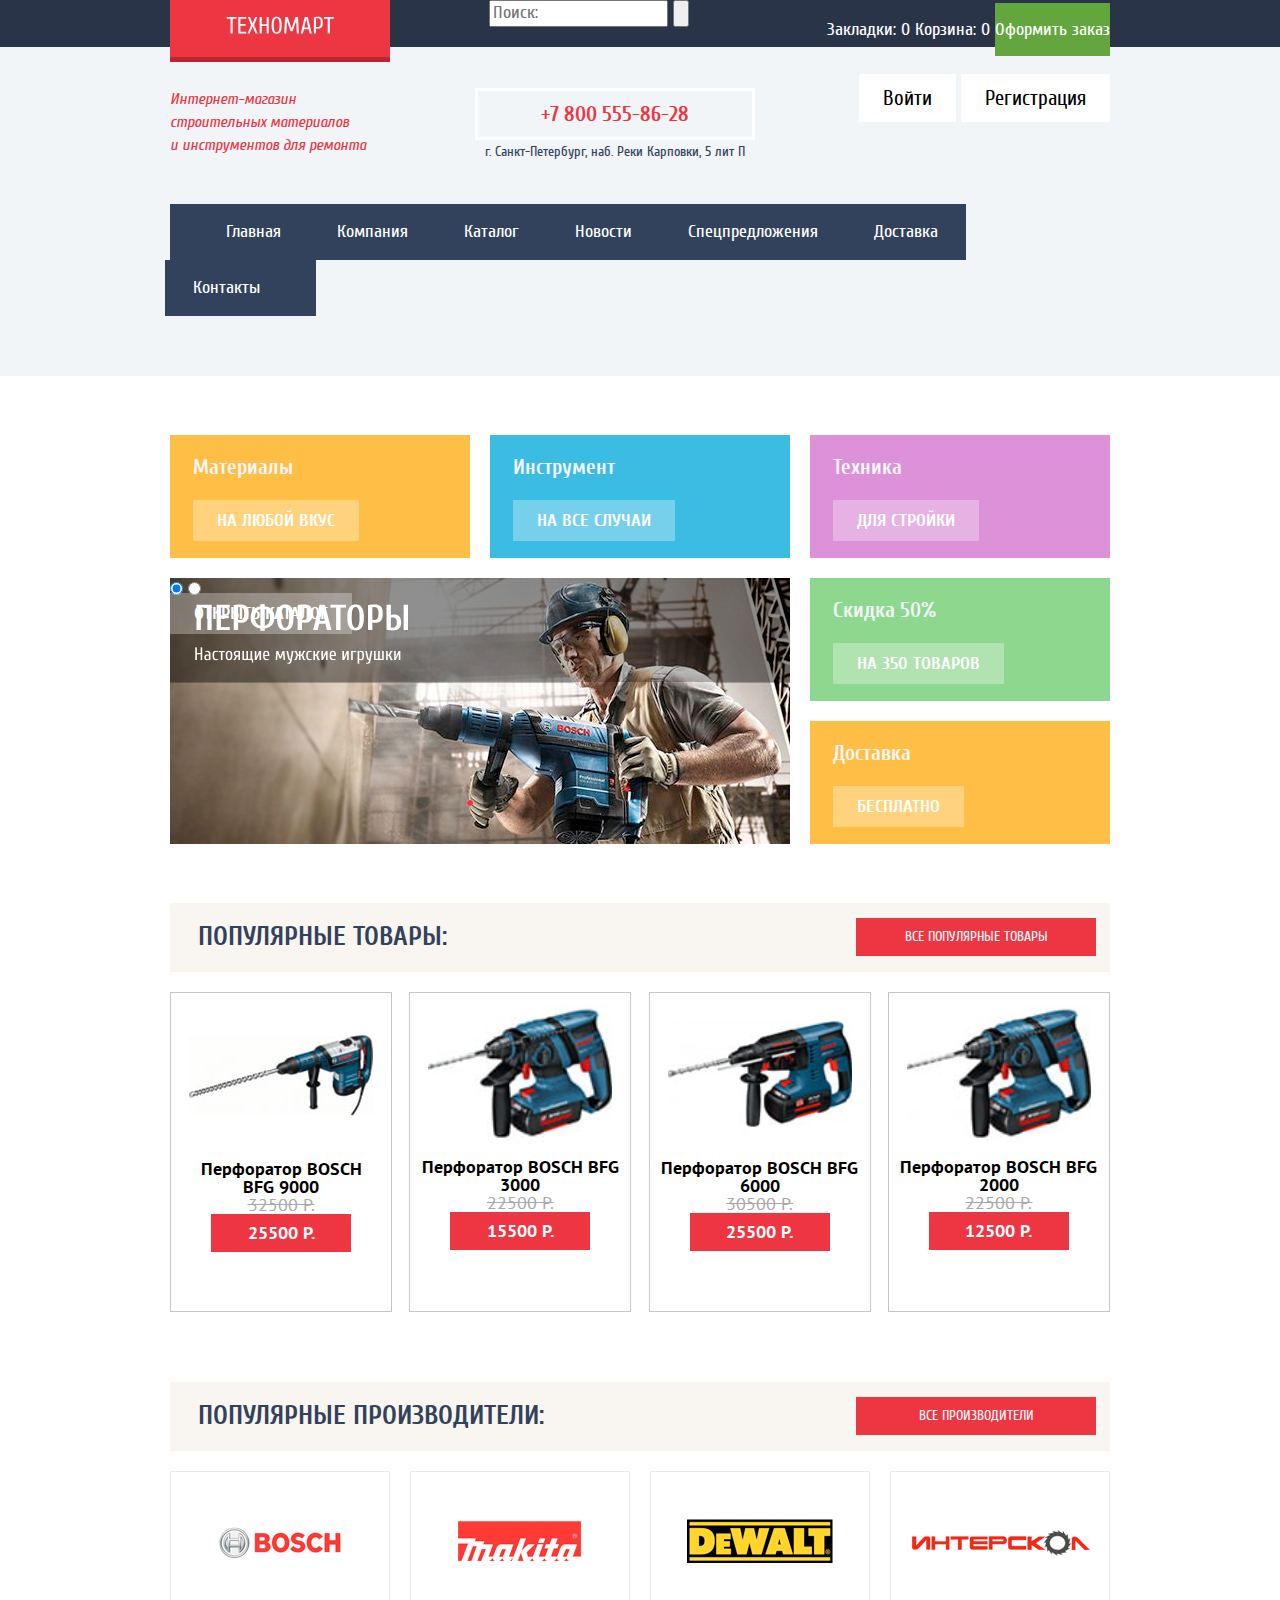
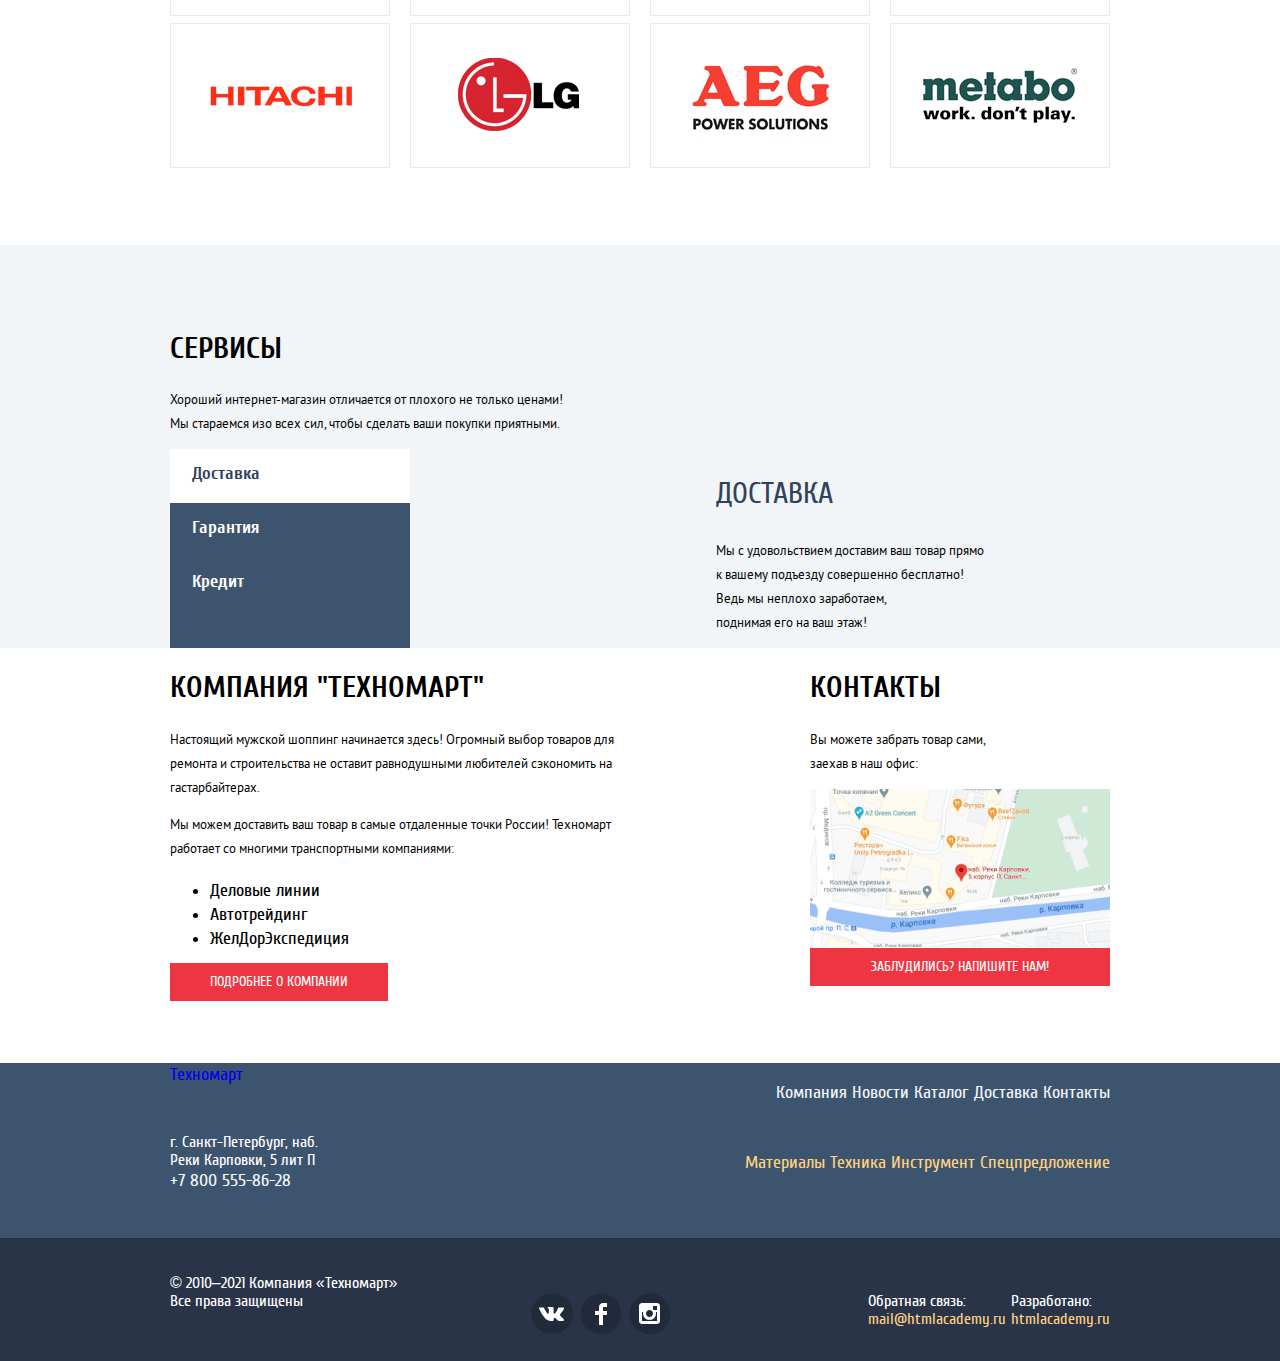
==== commit a3370e95: "Index grid" ====
--- a/index.html
+++ b/index.html
@@ -17,21 +17,23 @@
 <body>
 	<header class="main-header">
 		<!-- Menu -->
-		<div class="header-container">
-			<a class="logo__image" href="index.html">
-				<img src="img/logo-technomart.svg" alt="Техномарт" width="108" height="18">
-			</a>
-			
-			<form class="search-form" action="#" method="get">
-				<input class="search-form__input" type="search" name="search-holder" placeholder="Поиск:">
-				<input class="search-form__button"type="submit" name="btn-submit" value="">
-			</form>
-			
-			<ul class="user-menu">
-				<li><a href="#">Закладки: 0</a></li>
-				<li><a href="#">Корзина: 0</a></li>
-				<li><a href="#">Оформить заказ</a></li>
-			</ul>
+		<div class="main-header__topheader">
+			<div class="wrapper">
+				<a class="logo__image" href="index.html">
+					<img src="img/logo-technomart.svg" alt="Техномарт" width="108" height="18">
+				</a>
+				
+				<form class="search-form" action="#" method="get">
+					<input class="search-form__input" type="search" name="search-holder" placeholder="Поиск:">
+					<input class="search-form__button"type="submit" name="btn-submit" value="">
+				</form>
+				
+				<ul class="user-menu">
+					<li><a href="#">Закладки: 0</a></li>
+					<li><a href="#">Корзина: 0</a></li>
+					<li><a href="#">Оформить заказ</a></li>
+				</ul>
+			</div>
 		</div>
 
 		<!-- About -->
@@ -103,43 +105,41 @@
 			</div>
 		</section>
 		<section class="popular-items">
-			<div>
+			<div class="popular-head">
 				<h2>Популярные товары:</h2>
 				<a href="#">Все популярные товары</a>
 			</div>
-			<div class="catalog-items">
-				<article class="catalog-items__bfg-9000">
+			<div class="hot-items">
+				<article class="hot-item catalog-items__bfg-9000">
 					<p><img src="img/bfg-9000.jpg" alt="bosch bfg 9000" width="184" height="164"></p>
-					<b>Перфоратор BOSCH BFG 9000</b>
+					<p><b>Перфоратор BOSCH<br>BFG 9000</b></p>
 					<p><s>32500 Р.</s></p>
 					<p>25500 Р.</p>
 				</article>
-				<article class="catalog-items__bfg-3000">
+				<article class="hot-item catalog-items__bfg-3000">
 					<p><img src="img/bfg-3000.jpg" alt="bsch bfg 3000" width="184" height="164"></p>
-					<b>Перфоратор BOSCH BFG 3000</b>
+					<p><b>Перфоратор BOSCH BFG 3000</b></p>
 					<p><s>22500 Р.</s></p>
 					<p>15500 Р.</p>
 				</article>
-				<article class="catalog-items__bfg-6000">
+				<article class="hot-item catalog-items__bfg-6000">
 					<p><img src="img/bfg-6000.jpg" alt="bosch bfg 6000" width="184" height="164"></p>
-					<b>Перфоратор BOSCH BFG 6000</b>
+					<p><b>Перфоратор BOSCH BFG 6000</b></p>
 					<p><s>30500 Р.</s></p>
 					<p>25500 Р.</p>
 				</article>
-				<article class="catalog-items__bfg-2000">
+				<article class="hot-item catalog-items__bfg-2000">
 					<p><img src="img/bfg-2000.jpg" alt="bosch bfg 2000" width="184" height="164"></p>
-					<b>Перфоратор BOSCH BFG 2000</b>
+					<p><b>Перфоратор BOSCH BFG 2000</b></p>
 					<p><s>22500 Р.</s></p>
 					<p>12500 Р.</p>
 				</article>
 			</div>
 		</section>
 		<section class="popular-name">
-			<div>
-				<div>
-					<h2>Популярные производители</h2>
-					<a href="#">Все производители</a>
-				</div>
+			<div class="popular-head">
+				<h2>Популярные производители:</h2>
+				<a href="#">Все производители</a>				
 			</div>
 			<div class="names-item">
 				<div class="popular-item popular-name__bosch">
@@ -185,105 +185,115 @@
 			</div>
 		</section>
 		<section class="services">
-			<h2>Сервисы</h2>
-			<p>Хороший интернет-магазин отличается от плохого не только ценами! Мы стараемся изо всех сил, чтобы сделать
-				ваши покупки приятными.</p>
-			<ul class="services__menu">
-				<li class="active"><a href="#">Доставка</a></li>
-				<li><a href="#">Гарантия</a></li>
-				<li><a href="#">Кредит</a></li>
+			<div class="service-wrapp">
+				<h2>Сервисы</h2>
+				<p>Хороший интернет-магазин отличается от плохого не только ценами! Мы стараемся изо всех сил, чтобы сделать
+					ваши покупки приятными.</p>
+				<div class="menu-container">
+					<ul class="services__menu">
+						<li class="active"><a href="#">Доставка</a></li>
+						<li><a href="#">Гарантия</a></li>
+						<li><a href="#">Кредит</a></li>
+					</ul>
+					<div class="slides">
+						<div class="slides__fright">
+							<p class="service-item">Доставка</p>
+							<p class="service-description">Мы с удовольствием доставим ваш товар прямо<br>
+								к вашему подъезду совершенно бесплатно!<br>
+								Ведь мы неплохо заработаем,<br>
+								поднимая его на ваш этаж!
+							</p>
+						</div>
+						<div class="slides__guarantee">
+							<p class="service-item">Гарантия</p>
+							<p class="service-description">Если купленный у нас товар поломается или заискрит,<br>
+								а также в случае пожара, спровоцированного его<br>
+								возгоранием, вы всегда можете быть уверены в нашей<br>
+								гарантии. Мы обменяем сгоревший товар на новый.<br>
+								Дом уж восстановите как-нибудь сами.
+							</p>
+						</div>
+						<div class="slides__credit">
+							<p class="service-item">Кредит</p>
+							<p class="service-description">Залезть в долговую яму стало проще!<br>
+								Кредитные консультанты придут вам на помощь.
+								<a href="№">Отправить заявку</a>
+							</p>
+						</div>
+					</div>
+				</div>
+			</div>
+		</section>
+		<section class="about-info">
+			<div class="about-info-container">
+				<div class="company">
+					<h2>Компания "Техномарт"</h2>
+					<p>
+						Настоящий мужской шоппинг начинается здесь!
+						Огромный выбор товаров для ремонта и строительства не оставит равнодушными любителей сэкономить на
+						гастарбайтерах.
+					</p>
+					<p>
+						Мы можем доставить ваш товар в самые отдаленные точки России!
+						Техномарт работает со многими транспортными компаниями:
+					</p>
+					<ul>
+						<li>Деловые линии</li>
+						<li>Автотрейдинг</li>
+						<li>ЖелДорЭкспедиция</li>
+					</ul>
+					<a href="#">Подробнее о компании</a>
+				</div>
+				<div class="contacts">
+					<h2>Контакты</h2>
+					<p>Вы можете забрать товар сами,<br>
+						заехав в наш офис:</p>
+					<a href="maps.google.com"><img src="img/map.png" alt="map" width="300" height="158"></a><br>
+					<a href="#">Заблудились? Напишите нам!</a>
+				</div>
+			</div>
+		</section>
+	</main>
+
+	<footer class="main-footer">
+		<div class="footer-top">
+			<div>
+				<a href="#">Техномарт</a>
+			</div>
+			<ul class="main-footer__menu">
+				<li><a href="#">Компания</a></li>
+				<li><a href="№">Новости</a></li>
+				<li><a href="catalog.html">Каталог</a></li>
+				<li><a href="№">Доставка</a></li>
+				<li><a href="№">Контакты</a></li>
 			</ul>
-			<div class="slides">
-				<div class="slides__fright">
-					<p class="service-item">Доставка</p>
-					<p class="service-description">Мы с удовольствием доставим ваш товар прямо<br>
-						к вашему подъезду совершенно бесплатно!<br>
-						Ведь мы неплохо заработаем,<br>
-						поднимая его на ваш этаж!
-					</p>
-				</div>
-				<div class="slides__guarantee">
-					<p class="service-item">Гарантия</p>
-					<p class="service-description">Если купленный у нас товар поломается или заискрит,<br>
-						а также в случае пожара, спровоцированного его<br>
-						возгоранием, вы всегда можете быть уверены в нашей<br>
-						гарантии. Мы обменяем сгоревший товар на новый.<br>
-						Дом уж восстановите как-нибудь сами.
-					</p>
-				</div>
-				<div class="slides__credit">
-					<p class="service-item">Кредит</p>
-					<p class="service-description">Залезть в долговую яму стало проще!<br>
-						Кредитные консультанты придут вам на помощь.
-						<a href="№">Отправить заявку</a>
-					</p>
-				</div>
-			</div>
-		</section>
-		<section class="about">
-			<div class="company">
-				<h2>Компания "Техномарт"</h2>
-				<p>
-					Настоящий мужской шоппинг начинается здесь!
-					Огромный выбор товаров для ремонта и строительства не оставит равнодушными любителей сэкономить на
-					гастарбайтерах.
-				</p>
-				<p>
-					Мы можем доставить ваш товар в самые отдаленные точки России!
-					Техномарт работает со многими транспортными компаниями:
-				</p>
-				<ul>
-					<li>Деловые линии</li>
-					<li>Автотрейдинг</li>
-					<li>ЖелДорЭкспедиция</li>
+			<section class="main-footer__address">
+				<address>г. Санкт-Петербург, наб. Реки Карповки, 5 лит П</address>
+				<a href="tel:+78005558628">+7 800 555-86-28</a>
+			</section>
+			<ul class="main-footer__catalog">
+				<li><a href="#">Материалы</a></li>
+				<li><a href="#">Техника</a></li>
+				<li><a href="#">Инструмент</a></li>
+				<li><a href="#">Спецпредложение</a></li>
+			</ul>
+		</div>
+		<div class="main-footer__bottom">
+			<div class="bottom">
+				<address>
+					© 2010–2021 Компания «Техномарт»<br>Все права защищены
+				</address>
+				<ul class="main-footer__share">
+					<li><a href="#"><img src="img/vk.svg" alt="VK" width="44" height="44"></a></li>
+					<li><a href="#"><img src="img/fb.svg" alt="facebook" width="44" height="44"></a></li>
+					<li><a href="#"><img src="img/inst.svg" alt="instagram" width="44" height="44"></a></li>
 				</ul>
-				<a href="#">Подробнее о компании</a>
-			</div>
-			<div class="contacts">
-				<h2>Контакты</h2>
-				<p>Вы можете забрать товар сами,
-					заехав в наш офис:</p>
-				<a href="maps.google.com"><img src="img/map.png" alt="map" width="300" height="158"></a><br>
-				<a href="#">Заблудились? Напишите нам!</a>
-			</div>
-		</section>
-	</main>
-
-	<footer class="main-footer">
-		<div>
-			<a href="#">Техномарт</a>
+				<ul class="main-footer__contacts">
+					<li>Обратная связь:<br><a href="mailto:mail@htmlacademy.ru">mail@htmlacademy.ru</a></li>
+					<li>Разработано:<br><a href="https://htmlacademy.ru/intensive/htmlcss">htmlacademy.ru</a></li>
+				</ul>
+			</div>
 		</div>
-		<ul class="main-footer__menu">
-			<li><a href="#">Компания</a></li>
-			<li><a href="№">Новости</a></li>
-			<li><a href="catalog.html">Каталог</a></li>
-			<li><a href="№">Доставка</a></li>
-			<li><a href="№">Контакты</a></li>
-		</ul>
-		<section class="main-footer__address">
-			<address>г. Санкт-Петербург, наб. Реки Карповки, 5 лит П</address>
-			<a href="tel:+78005558628">+7 800 555-86-28</a>
-		</section>
-		<ul class="main-footer__catalog">
-			<li><a href="#">Материалы</a></li>
-			<li><a href="#">Техника</a></li>
-			<li><a href="#">Инструмент</a></li>
-			<li><a href="#">Спецпредложение</a></li>
-		</ul>
-		<address>
-			© 2010–2021 Компания «Техномарт» Все права защищены
-		</address>
-		<ul class="main-footer__share">
-			<li><a href="#"><img src="img/vk.svg" alt="VK" width="44" height="44"></a></li>
-			<li><a href="#"><img src="img/fb.svg" alt="facebook" width="44" height="44"></a>
-			</li>
-			<li><a href="#"><img src="img/inst.svg" alt="instagram" width="44" height="44"></a>
-			</li>
-		</ul>
-		<ul class="main-footer__contacts">
-			<li>Обратная связь: <a href="mailto:mail@htmlacademy.ru">mail@htmlacademy.ru</a></li>
-			<li>Разработано: <a href="https://htmlacademy.ru/intensive/htmlcss">htmlacademy.ru</a></li>
-		</ul>
 	</footer>
 </body>
 
--- a/css/style.css
+++ b/css/style.css
@@ -89,20 +89,32 @@
      height: auto;
 }
 
+.wrapper{
+     width: 940px;
+     margin: 0 auto;
+}
+
+
 /*===================================================*/
 .main-header{
      background-color: #F1F5F7;
-}
-
-.main-header .header-container{
-      background-color: #293449;
-      margin-bottom: 41px;
-      height: 47px;
-}
-
-.logo-image{
-     width: 220px;
+     margin-bottom: 59px;
+}
+
+.main-header__topheader{
+     background-color: #293449;
+     margin-bottom: 41px;
      height: 47px;
+}
+
+.main-header__topheader .wrapper{
+     display: flex;
+     justify-content: space-between;
+}
+
+.logo__image{
+     padding: 16px 56px;
+     border-bottom: 5px solid var(--error);
      background-color: var(--basic-red);
 }
 .main-header-logo:active{
@@ -115,6 +127,7 @@
      display: inline;
 }
 .user-menu li:last-child a{
+     padding: 16px 0px;
      background-color: var(--basic-green);
 }
 .user-menu li:last-child:hover a{
@@ -129,12 +142,14 @@
      color: var(--white);
      list-style: none;
 }
-
+/*===============================*/
 .about{
      width: 940px;
      margin: 0 auto;
-     display: flex;
+     display:flex;
      justify-content: space-between;
+     /*display: grid;
+     grid-template-columns: 1fr 1fr 1fr;*/
      padding-bottom: 40px;
 }
 
@@ -143,20 +158,36 @@
      font-style: italic;
      line-height: 23px;
      color: var(--basic-red);
+     width: 200px;
+     justify-self: start;
+}
+
+.head-contacts{
+     width: 280px;
+     justify-self: center;
 }
 
 .head-contacts a{
+     display: block;
+     text-align: center;
+     padding: 8px 50px;
      font-size: 21px;
+     font-weight: 700;
      line-height: 30px;
      color: var(--basic-red);
      border:3px solid white;
 }
 
 .head-contacts address{
+     text-align: center;
      font-style: normal;
      font-size: 14px;
      line-height: 24px;
      color:#32425C;
+}
+
+.head-buttons{
+     justify-self: end;
 }
 
 .head-buttons a{
@@ -172,7 +203,7 @@
 .head-buttons a:active{
      color:var(--basic-greylight);
 }
-
+/*=================================*/
 .main-navigation{
      width: 940px;
      margin: 0 auto;
@@ -188,15 +219,19 @@
 .main-navigation li{
      display: inline-block;
      white-space: nowrap;
+     
 }
 
 .main-navigation a{
      display: block;
-     margin-left: -5px;
+     margin-left: 0px;
      padding: 16px 28px;
      color:var(--white);
      background-color: #32425C;
 }
+.main-navigation li:not(:first-child){
+     margin-left: -5px;
+}
 .main-navigation li:first-child a{
      padding-left: 56px;
 }
@@ -207,7 +242,6 @@
 .main-navigation a:hover{
      background-color: #293449;
 }
-
 .main-navigation a:active{
      background-color: #1D2739;
      color: rgba(255, 255, 255, 0.5);
@@ -217,13 +251,13 @@
 .catalog{
      margin: 0 auto;
      width: 940px;
-     font-style: normal;
      font-weight: bold;
      color:var(--basic-background);
      display: grid;
      grid-template-columns: 300px 300px 300px;
      grid-template-rows: 123px 123px 123px;
      gap: 20px;
+     margin-bottom: 59px;
 }
 
 .catalog a{
@@ -237,12 +271,10 @@
      box-sizing: border-box;
      padding-top: 20px;
      padding-left: 23px;
-     width: 300px;
-     height: 123px;
-}
+}
+
 .catalog__materials{
      background-color: var(--special-yellow);
-     margin-right: 20px;
 }
 .catalog__instruments{
      background-color: #3BBCE3;
@@ -277,24 +309,49 @@
 }
 
 .catalog__slider{
-     width:620px;
-     height: 266px;
      background: url(../img/puncher.png) no-repeat var(--basic-grey);
 	background-position: center;
 	background-size: cover;
-     grid-row-start: 2;
-     grid-row-end: 3;
-     grid-column-start: 1;
-     grid-column-end: 2;
+     grid-row: 2 / 4;
+     grid-column: 1 / 3;
 }
 
 /*===================================================*/
 .popular-items{
      margin: 0 auto;
      width: 940px;
-}
-
-.catalog-items,
+     margin-bottom: 70px;
+}
+
+.popular-head{
+     display: grid;
+     grid-template-columns: 1fr 1fr;
+     align-items: center;
+     background-color: #F9F5F0;
+     
+     margin-bottom: 20px;
+     padding-left: 28px;
+     padding-right: 14px;
+}
+
+.popular-head h2{
+     text-transform: uppercase;
+     color: #32425C;
+}
+
+.popular-head a{
+     width: 192px;
+     justify-self: end;
+     padding: 10px 24px;
+     background-color: var(--basic-red);
+     text-transform: uppercase;
+     font-size: 14px;
+     line-height: 18px;
+     color: white;
+     text-align: center;
+}
+
+.hot-items,
 .sorted-items{
      display: flex;
      justify-content: space-between;
@@ -303,17 +360,32 @@
      text-align: center;
 }
 
-.catalog-items s,
+.hot-item p{
+     margin: 0;
+}
+
+.hot-items s,
 .sorted-items s{
      color: #a9a9a9;
 }
 
-.catalog-items p:last-child,
+.hot-items p:last-child,
 .sorted-items p:last-child{
-     width: 130px;
+     margin: 0 auto;
+     padding: 10px 0;
+     width: 140px;
      font-weight: bold;
      background-color: var(--basic-red);
      color: white;
+}
+
+.hot-item{
+     width: 220px;
+     height: 318px;
+     border: 1px solid var(--basic-greylight);
+}
+.hot-item:hover{
+     box-shadow: 0px 4px 20px rgba(0, 0, 0, 0.15);
 }
 /*=====================================================*/
 .popular-name{
@@ -327,22 +399,22 @@
      flex-wrap: wrap;
      justify-content: space-between;
 }
-
 .popular-item:hover{
-     filter: drop-shadow(0px 4px 20px rgba(0, 0, 0, 0.15));
-}
-
+     box-shadow: 0px 4px 20px rgba(0, 0, 0, 0.15);
+}
 .popular-item:active{
      opacity: 0.5;
-     filter: drop-shadow(0px 4px 20px rgba(0, 0, 0, 0.15));
+     box-shadow:0px 4px 20px rgba(0, 0, 0, 0.15);
 }
 
 /*=====================================================*/
 .services{
-     width:940px;
+     background-color: var(--basic-background);
+}
+.service-wrapp{
+     width: 940px;
      margin: 0 auto;
      padding-top: 64px;
-     background-color: var(--basic-background);
 }
 
 .services h2{
@@ -359,6 +431,11 @@
      color: #000000;
 }
 
+.menu-container{
+     display: flex;
+     justify-content: space-between;
+}
+
 .services__menu{
      margin:0;
      padding: 0;
@@ -403,13 +480,30 @@
 
 .slides__fright{}
 
-.slides__guarantee{}
-
-.slides__credit{}
+.slides__guarantee{
+     display: none;
+}
+
+.slides__credit{
+     display: none;
+}
 
 
 /*=============================================*/
-.about h2,
+.about-info-container{
+     width: 940px;
+     margin: 0 auto;
+     padding-bottom: 70px;
+     display: grid;
+     grid-template-columns: 1fr 1fr;
+}
+
+.about-info-container .contacts{
+     width: 300px;
+     justify-self: end;
+}
+
+.about-info h2,
 .contacts h2{
      font-size: 30px;
      line-height: 30px;
@@ -432,6 +526,10 @@
      line-height: 18px;
 }
 
+.contacts a{
+     padding-bottom: 20px;
+}
+
 .contacts a:last-child{
      font-size: 14px;
      line-height: 18px;
@@ -446,8 +544,21 @@
      background-color: var(--basic-grey);
 }
 
+.footer-top{
+     width: 940px;
+     margin: 0 auto;
+     display: grid;
+     grid-template-columns: 150px 1fr;
+     grid-template-rows: 70px 105px;
+}
+
 .main-footer__menu{
      list-style: none;
+     justify-self: end;
+}
+
+.main-footer__menu li{
+     display: inline;
 }
 
 .main-footer__menu a{
@@ -461,7 +572,6 @@
 .main-footer__menu a:active{
      opacity: 0.5;
 }
-
 
 .main-footer__address address,
 .main-footer__address a{
@@ -473,6 +583,11 @@
 
 .main-footer__catalog{
      list-style: none;
+     justify-self: end;
+}
+
+.main-footer__catalog li{
+     display: inline;
 }
 
 .main-footer__catalog a{
@@ -487,6 +602,18 @@
      opacity: 0.5;
 }
 
+.bottom{
+     padding-top: 36px;
+     display: grid;
+     grid-template-columns: 1fr 1fr 300px;
+     width: 940px;
+     margin: 0 auto;
+}
+
+.main-footer__bottom{
+     background-color: #293449;
+}
+
 .main-footer address{
      font-size: 16px;
      font-style: normal;
@@ -498,11 +625,17 @@
      list-style: none;
 }
 
+.main-footer__share li{
+     display: inline;
+}
+
 .main-footer__contacts{
      list-style: none;
+     justify-self: end;
 }
 
 .main-footer__contacts li{
+     display: inline-block;
      font-size: 16px;
      line-height: 18px;
      color: #FFFFFF;
@@ -638,4 +771,3 @@
      line-height: 24px;
      color: #000000;
 }
-
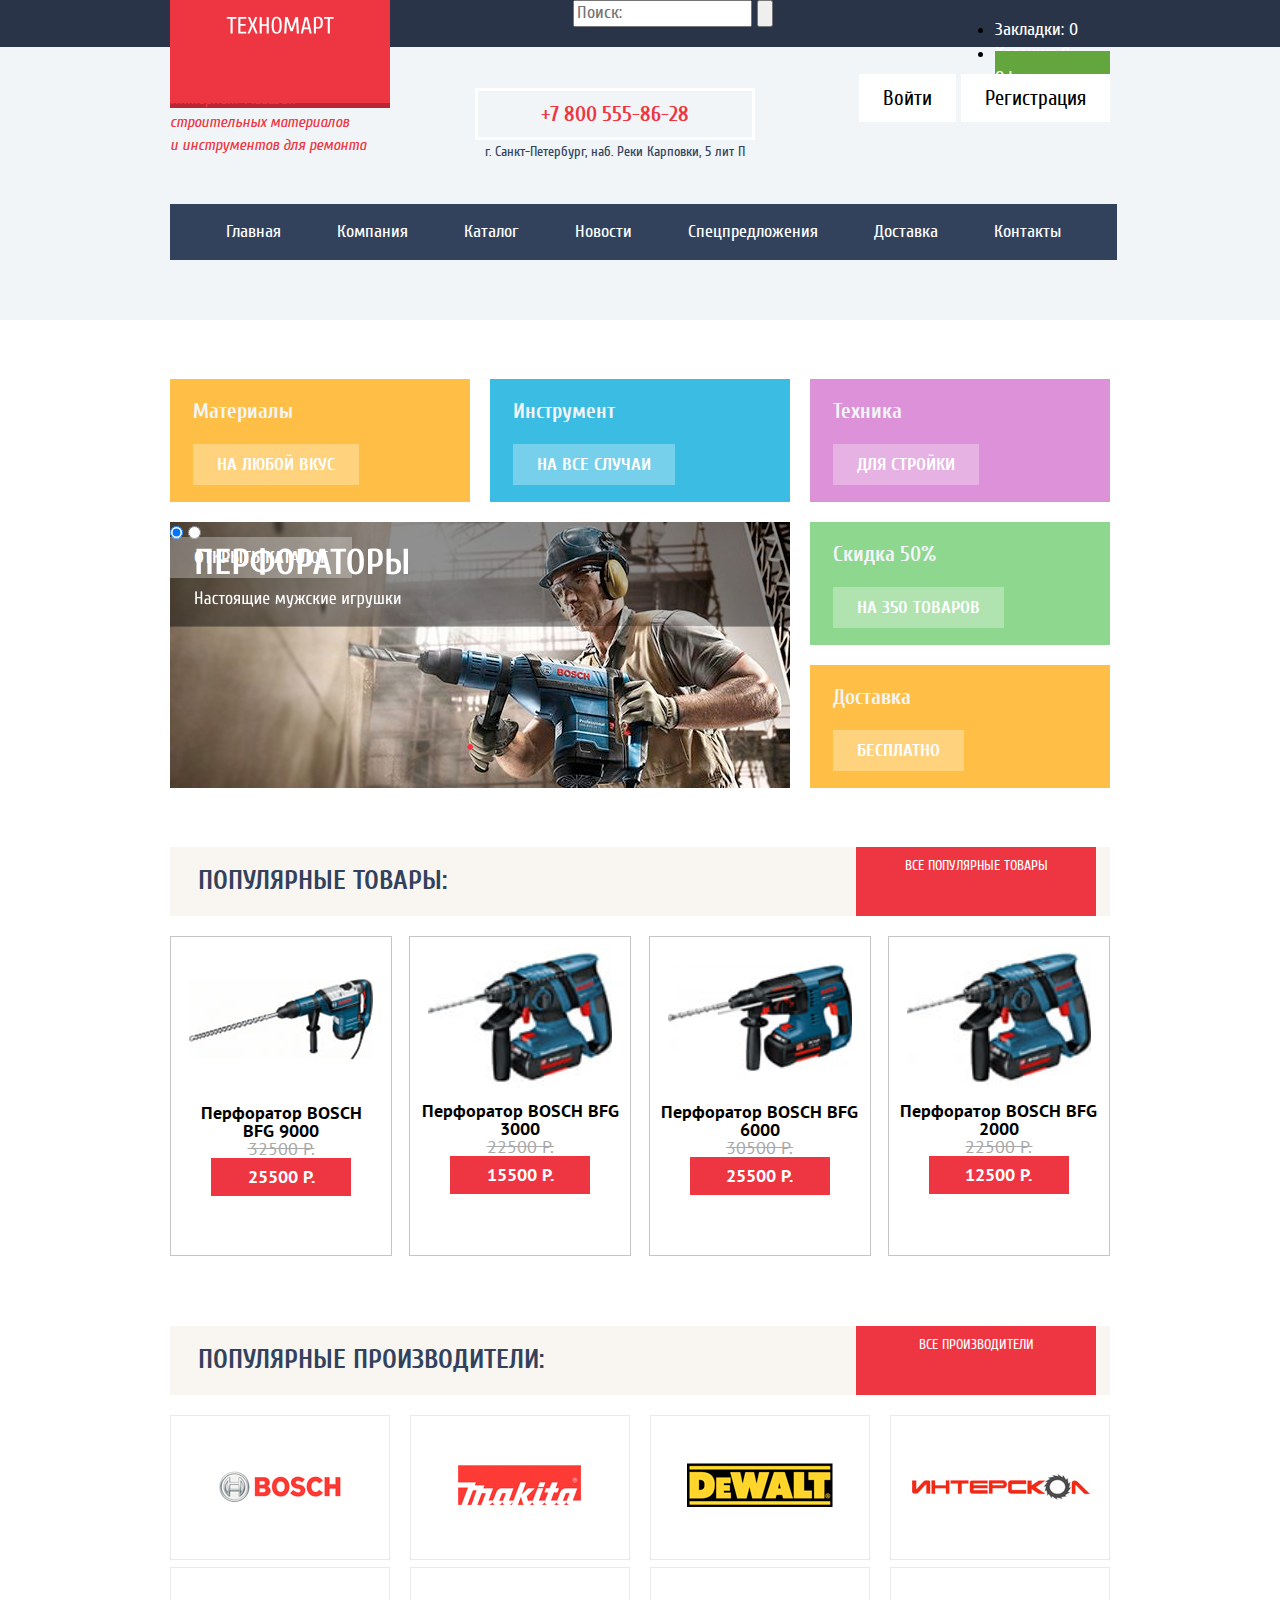
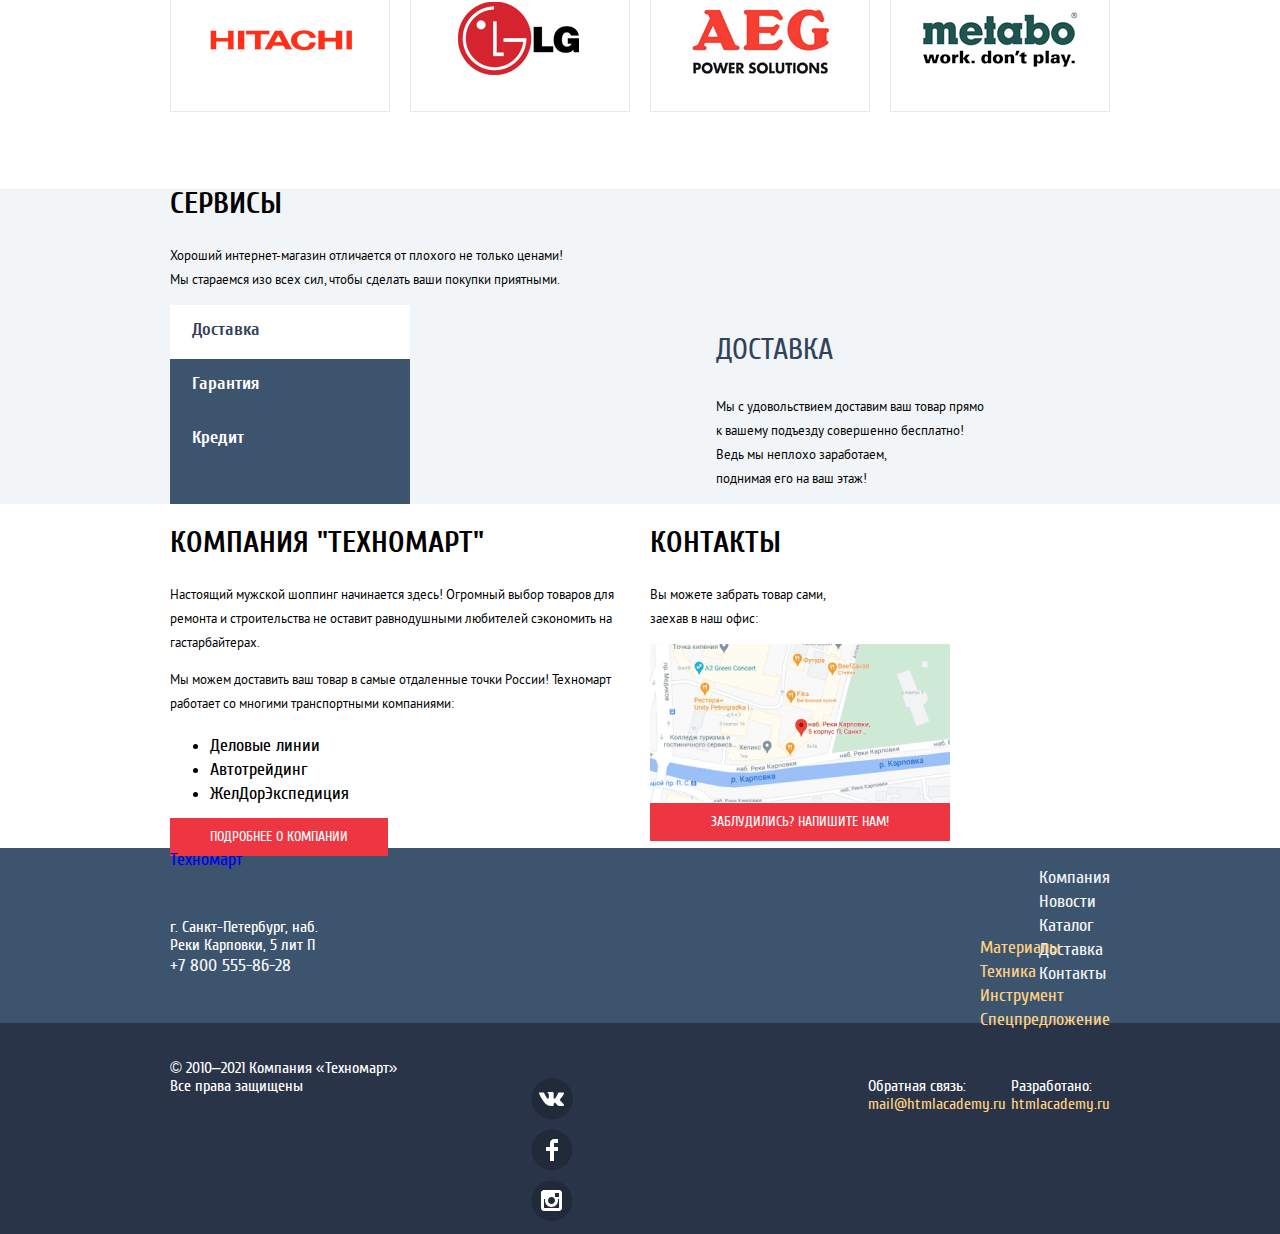
==== commit 5ee0c5b5: "bug fixed" ====
--- a/index.html
+++ b/index.html
@@ -22,12 +22,12 @@
 				<a class="logo__image" href="index.html">
 					<img src="img/logo-technomart.svg" alt="Техномарт" width="108" height="18">
 				</a>
-				
+
 				<form class="search-form" action="#" method="get">
 					<input class="search-form__input" type="search" name="search-holder" placeholder="Поиск:">
-					<input class="search-form__button"type="submit" name="btn-submit" value="">
+					<input class="search-form__button" type="submit" name="btn-submit" value="">
 				</form>
-				
+
 				<ul class="user-menu">
 					<li><a href="#">Закладки: 0</a></li>
 					<li><a href="#">Корзина: 0</a></li>
@@ -38,156 +38,166 @@
 
 		<!-- About -->
 		<div class="about">
-			<div class="head-description">
-				Интернет-магазин<br>
-				строительных материалов<br>
-				и инструментов для ремонта
-			</div>
-			<div class="head-contacts">
-				<a href="tel:+78005558628">+7 800 555-86-28</a>
-				<address>г. Санкт-Петербург, наб. Реки Карповки, 5 лит П</address>
-			</div>
-			<div class="head-buttons">
-				<a href="№">Войти</a>
-				<a href="#">Регистрация</a>
+			<div class="wrapper">
+				<div class="head-description">
+					Интернет-магазин<br>
+					строительных материалов<br>
+					и инструментов для ремонта
+				</div>
+				<div class="head-contacts">
+					<a href="tel:+78005558628">+7 800 555-86-28</a>
+					<address>г. Санкт-Петербург, наб. Реки Карповки, 5 лит П</address>
+				</div>
+				<div class="head-buttons">
+					<a href="№">Войти</a>
+					<a href="#">Регистрация</a>
+				</div>
 			</div>
 		</div>
 		<!-- SubMenu -->
 		<nav class="main-navigation">
-			<ul>
-				<li><a href="#">Главная</a></li>
-				<li><a href="#">Компания</a></li>
-				<li><a href="catalog.html">Каталог</a></li>
-				<li><a href="#">Новости</a></li>
-				<li><a href="#">Спецпредложения</a></li>
-				<li><a href="#">Доставка</a></li>
-				<li><a href="#">Контакты</a></li>
-			</ul>
+			<div class="wrapper">
+				<ul>
+					<li><a href="#">Главная</a></li>
+					<li><a href="#">Компания</a></li>
+					<li><a href="catalog.html">Каталог</a></li>
+					<li><a href="#">Новости</a></li>
+					<li><a href="#">Спецпредложения</a></li>
+					<li><a href="#">Доставка</a></li>
+					<li><a href="#">Контакты</a></li>
+				</ul>
+			</div>
 		</nav>
 	</header>
 
 	<main>
 		<section class="catalog">
 			<!-- <h2>Каталог</h2> -->
-
-			<div class="catalog__item catalog__materials new">
-				<h3>Материалы</h3>
-				<a href="#">На любой вкус</a>
-			</div>
-			<div class="catalog__item catalog__instruments">
-				<h3>Инструмент</h3>
-				<a href="#">На все случаи</a>
-			</div>
-			<div class="catalog__item catalog__technics">
-				<h3>Техника</h3>
-				<a href="#">Для стройки</a>
-			</div>
-			<div class="catalog__slider">
-				<div class="slider-inner">
-					<div class="slider-slides">
-					</div>
-				</div>
-				<input type="radio" id="btn-1" name="toggle" checked>
-				<input type="radio" id="btn-2" name="toggle">
-				<div class="slider-controls">
-					<label for="btn-1"></label>
-					<label for="btn-2"></label>
-				</div>
-				<a href="catalog.html">Открыть каталог</a>
-			</div>
-			<div class="catalog__item catalog__sale">
-				<h3>Скидка 50%</h3>
-				<a href="#">На 350 товаров</a>
-			</div>
-			<div class="catalog__item catalog__fright">
-				<h3>Доставка</h3>
-				<a href="#">Бесплатно</a>
+			<div class="wrapper">
+				<div class="catalog__item catalog__materials new">
+					<h3>Материалы</h3>
+					<a href="#">На любой вкус</a>
+				</div>
+				<div class="catalog__item catalog__instruments">
+					<h3>Инструмент</h3>
+					<a href="#">На все случаи</a>
+				</div>
+				<div class="catalog__item catalog__technics">
+					<h3>Техника</h3>
+					<a href="#">Для стройки</a>
+				</div>
+				<div class="catalog__slider">
+					<div class="slider-inner">
+						<div class="slider-slides">
+						</div>
+					</div>
+					<input type="radio" id="btn-1" name="toggle" checked>
+					<input type="radio" id="btn-2" name="toggle">
+					<div class="slider-controls">
+						<label for="btn-1"></label>
+						<label for="btn-2"></label>
+					</div>
+					<a href="catalog.html">Открыть каталог</a>
+				</div>
+				<div class="catalog__item catalog__sale">
+					<h3>Скидка 50%</h3>
+					<a href="#">На 350 товаров</a>
+				</div>
+				<div class="catalog__item catalog__fright">
+					<h3>Доставка</h3>
+					<a href="#">Бесплатно</a>
+				</div>
 			</div>
 		</section>
 		<section class="popular-items">
-			<div class="popular-head">
-				<h2>Популярные товары:</h2>
-				<a href="#">Все популярные товары</a>
-			</div>
-			<div class="hot-items">
-				<article class="hot-item catalog-items__bfg-9000">
-					<p><img src="img/bfg-9000.jpg" alt="bosch bfg 9000" width="184" height="164"></p>
-					<p><b>Перфоратор BOSCH<br>BFG 9000</b></p>
-					<p><s>32500 Р.</s></p>
-					<p>25500 Р.</p>
-				</article>
-				<article class="hot-item catalog-items__bfg-3000">
-					<p><img src="img/bfg-3000.jpg" alt="bsch bfg 3000" width="184" height="164"></p>
-					<p><b>Перфоратор BOSCH BFG 3000</b></p>
-					<p><s>22500 Р.</s></p>
-					<p>15500 Р.</p>
-				</article>
-				<article class="hot-item catalog-items__bfg-6000">
-					<p><img src="img/bfg-6000.jpg" alt="bosch bfg 6000" width="184" height="164"></p>
-					<p><b>Перфоратор BOSCH BFG 6000</b></p>
-					<p><s>30500 Р.</s></p>
-					<p>25500 Р.</p>
-				</article>
-				<article class="hot-item catalog-items__bfg-2000">
-					<p><img src="img/bfg-2000.jpg" alt="bosch bfg 2000" width="184" height="164"></p>
-					<p><b>Перфоратор BOSCH BFG 2000</b></p>
-					<p><s>22500 Р.</s></p>
-					<p>12500 Р.</p>
-				</article>
+			<div class="wrapper">
+				<div class="popular-head">
+					<h2>Популярные товары:</h2>
+					<a href="#">Все популярные товары</a>
+				</div>
+				<div class="hot-items">
+					<article class="hot-item catalog-items__bfg-9000">
+						<p><img src="img/bfg-9000.jpg" alt="bosch bfg 9000" width="184" height="164"></p>
+						<p><b>Перфоратор BOSCH<br>BFG 9000</b></p>
+						<p><s>32500 Р.</s></p>
+						<p>25500 Р.</p>
+					</article>
+					<article class="hot-item catalog-items__bfg-3000">
+						<p><img src="img/bfg-3000.jpg" alt="bsch bfg 3000" width="184" height="164"></p>
+						<p><b>Перфоратор BOSCH BFG 3000</b></p>
+						<p><s>22500 Р.</s></p>
+						<p>15500 Р.</p>
+					</article>
+					<article class="hot-item catalog-items__bfg-6000">
+						<p><img src="img/bfg-6000.jpg" alt="bosch bfg 6000" width="184" height="164"></p>
+						<p><b>Перфоратор BOSCH BFG 6000</b></p>
+						<p><s>30500 Р.</s></p>
+						<p>25500 Р.</p>
+					</article>
+					<article class="hot-item catalog-items__bfg-2000">
+						<p><img src="img/bfg-2000.jpg" alt="bosch bfg 2000" width="184" height="164"></p>
+						<p><b>Перфоратор BOSCH BFG 2000</b></p>
+						<p><s>22500 Р.</s></p>
+						<p>12500 Р.</p>
+					</article>
+				</div>
 			</div>
 		</section>
 		<section class="popular-name">
-			<div class="popular-head">
-				<h2>Популярные производители:</h2>
-				<a href="#">Все производители</a>				
-			</div>
-			<div class="names-item">
-				<div class="popular-item popular-name__bosch">
-					<a href="#">
-						<img src="img/bosch-logo.png" alt="BOSCH" width="220" height="145">
-					</a>
-				</div>
-				<div class="popular-item popular-name__makita">
-					<a href="#">
-						<img src="img/makita-logo.png" alt="Makita" width="220" height="145">
-					</a>
-				</div>
-				<div class="popular-item popular-name__dewalt">
-					<a href="#">
-						<img src="img/dewalt-logo.png" alt="DeWALT" width="220" height="145">
-					</a>
-				</div>
-				<div class="popular-item popular-name__interscol">
-					<a href="#">
-						<img src="img/interscol-logo.png" alt="ИНТЕРСКОЛ" width="220" height="145">
-					</a>
-				</div>
-				<div class="popular-item popular-name__hitachi">
-					<a href="#">
-						<img src="img/hitachi-logo.png" alt="HITACHI" width="220" height="145">
-					</a>
-				</div>
-				<div class="popular-item popular-name__lg">
-					<a href="#">
-						<img src="img/lg-logo.png" alt="LG" width="220" height="145">
-					</a>
-				</div>
-				<div class="popular-item popular-name__aeg">
-					<a href="#">
-						<img src="img/aeg-logo.png" alt="AEG" width="220" height="145">
-					</a>
-				</div>
-				<div class="popular-item popular-name__metabo">
-					<a href="#">
-						<img src="img/metabo-logo.png" alt="metabo" width="220" height="145">
-					</a>
+			<div class="wrapper">
+				<div class="popular-head">
+					<h2>Популярные производители:</h2>
+					<a href="#">Все производители</a>
+				</div>
+				<div class="names-item">
+					<div class="popular-item popular-name__bosch">
+						<a href="#">
+							<img src="img/bosch-logo.png" alt="BOSCH" width="220" height="145">
+						</a>
+					</div>
+					<div class="popular-item popular-name__makita">
+						<a href="#">
+							<img src="img/makita-logo.png" alt="Makita" width="220" height="145">
+						</a>
+					</div>
+					<div class="popular-item popular-name__dewalt">
+						<a href="#">
+							<img src="img/dewalt-logo.png" alt="DeWALT" width="220" height="145">
+						</a>
+					</div>
+					<div class="popular-item popular-name__interscol">
+						<a href="#">
+							<img src="img/interscol-logo.png" alt="ИНТЕРСКОЛ" width="220" height="145">
+						</a>
+					</div>
+					<div class="popular-item popular-name__hitachi">
+						<a href="#">
+							<img src="img/hitachi-logo.png" alt="HITACHI" width="220" height="145">
+						</a>
+					</div>
+					<div class="popular-item popular-name__lg">
+						<a href="#">
+							<img src="img/lg-logo.png" alt="LG" width="220" height="145">
+						</a>
+					</div>
+					<div class="popular-item popular-name__aeg">
+						<a href="#">
+							<img src="img/aeg-logo.png" alt="AEG" width="220" height="145">
+						</a>
+					</div>
+					<div class="popular-item popular-name__metabo">
+						<a href="#">
+							<img src="img/metabo-logo.png" alt="metabo" width="220" height="145">
+						</a>
+					</div>
 				</div>
 			</div>
 		</section>
 		<section class="services">
-			<div class="service-wrapp">
+			<div class="wrapper">
 				<h2>Сервисы</h2>
-				<p>Хороший интернет-магазин отличается от плохого не только ценами! Мы стараемся изо всех сил, чтобы сделать
+				<p>Хороший интернет-магазин отличается от плохого не только ценами! Мы стараемся изо всех сил, чтобы
+					сделать
 					ваши покупки приятными.</p>
 				<div class="menu-container">
 					<ul class="services__menu">
@@ -225,12 +235,13 @@
 			</div>
 		</section>
 		<section class="about-info">
-			<div class="about-info-container">
+			<div class="wrapper">
 				<div class="company">
 					<h2>Компания "Техномарт"</h2>
 					<p>
 						Настоящий мужской шоппинг начинается здесь!
-						Огромный выбор товаров для ремонта и строительства не оставит равнодушными любителей сэкономить на
+						Огромный выбор товаров для ремонта и строительства не оставит равнодушными любителей сэкономить
+						на
 						гастарбайтерах.
 					</p>
 					<p>
@@ -256,7 +267,7 @@
 	</main>
 
 	<footer class="main-footer">
-		<div class="footer-top">
+		<div class="wrapper">
 			<div>
 				<a href="#">Техномарт</a>
 			</div>
@@ -279,7 +290,7 @@
 			</ul>
 		</div>
 		<div class="main-footer__bottom">
-			<div class="bottom">
+			<div class="wrapper">
 				<address>
 					© 2010–2021 Компания «Техномарт»<br>Все права защищены
 				</address>
--- a/css/style.css
+++ b/css/style.css
@@ -124,7 +124,7 @@
 .search-form,
 .user-menu,
 .user-menu li{
-     display: inline;
+     
 }
 .user-menu li:last-child a{
      padding: 16px 0px;
@@ -143,13 +143,9 @@
      list-style: none;
 }
 /*===============================*/
-.about{
-     width: 940px;
-     margin: 0 auto;
+.about .wrapper{
      display:flex;
      justify-content: space-between;
-     /*display: grid;
-     grid-template-columns: 1fr 1fr 1fr;*/
      padding-bottom: 40px;
 }
 
@@ -205,21 +201,15 @@
 }
 /*=================================*/
 .main-navigation{
-     width: 940px;
-     margin: 0 auto;
-     list-style: none;
      padding-bottom: 60px;
 }
 
 .main-navigation ul{
+     display: flex;
+     justify-content: space-between;
      margin:0;
      padding: 0;
-}
-
-.main-navigation li{
-     display: inline-block;
-     white-space: nowrap;
-     
+     list-style: none;
 }
 
 .main-navigation a{
@@ -229,16 +219,13 @@
      color:var(--white);
      background-color: #32425C;
 }
-.main-navigation li:not(:first-child){
-     margin-left: -5px;
-}
+
 .main-navigation li:first-child a{
      padding-left: 56px;
 }
 .main-navigation li:last-child a{
      padding-right: 56px;
 }
-
 .main-navigation a:hover{
      background-color: #293449;
 }
@@ -248,9 +235,7 @@
 }
 
 /*=======================================*/
-.catalog{
-     margin: 0 auto;
-     width: 940px;
+.catalog .wrapper{
      font-weight: bold;
      color:var(--basic-background);
      display: grid;
@@ -318,15 +303,12 @@
 
 /*===================================================*/
 .popular-items{
-     margin: 0 auto;
-     width: 940px;
      margin-bottom: 70px;
 }
 
 .popular-head{
-     display: grid;
-     grid-template-columns: 1fr 1fr;
-     align-items: center;
+     display: flex;
+     justify-content: space-between;
      background-color: #F9F5F0;
      
      margin-bottom: 20px;
@@ -389,8 +371,6 @@
 }
 /*=====================================================*/
 .popular-name{
-     margin: 0 auto;
-     width: 940px;
      margin-bottom: 70px;
 }
 
@@ -410,11 +390,6 @@
 /*=====================================================*/
 .services{
      background-color: var(--basic-background);
-}
-.service-wrapp{
-     width: 940px;
-     margin: 0 auto;
-     padding-top: 64px;
 }
 
 .services h2{
@@ -490,17 +465,9 @@
 
 
 /*=============================================*/
-.about-info-container{
-     width: 940px;
-     margin: 0 auto;
-     padding-bottom: 70px;
-     display: grid;
-     grid-template-columns: 1fr 1fr;
-}
-
-.about-info-container .contacts{
-     width: 300px;
-     justify-self: end;
+.about-info .wrapper{
+     display: flex;
+     justify-content: space-between;
 }
 
 .about-info h2,
@@ -544,9 +511,7 @@
      background-color: var(--basic-grey);
 }
 
-.footer-top{
-     width: 940px;
-     margin: 0 auto;
+.main-footer .wrapper{
      display: grid;
      grid-template-columns: 150px 1fr;
      grid-template-rows: 70px 105px;
@@ -558,7 +523,6 @@
 }
 
 .main-footer__menu li{
-     display: inline;
 }
 
 .main-footer__menu a{
@@ -587,7 +551,6 @@
 }
 
 .main-footer__catalog li{
-     display: inline;
 }
 
 .main-footer__catalog a{
@@ -602,12 +565,10 @@
      opacity: 0.5;
 }
 
-.bottom{
+.main-footer__bottom .wrapper{
      padding-top: 36px;
      display: grid;
      grid-template-columns: 1fr 1fr 300px;
-     width: 940px;
-     margin: 0 auto;
 }
 
 .main-footer__bottom{
@@ -626,7 +587,6 @@
 }
 
 .main-footer__share li{
-     display: inline;
 }
 
 .main-footer__contacts{
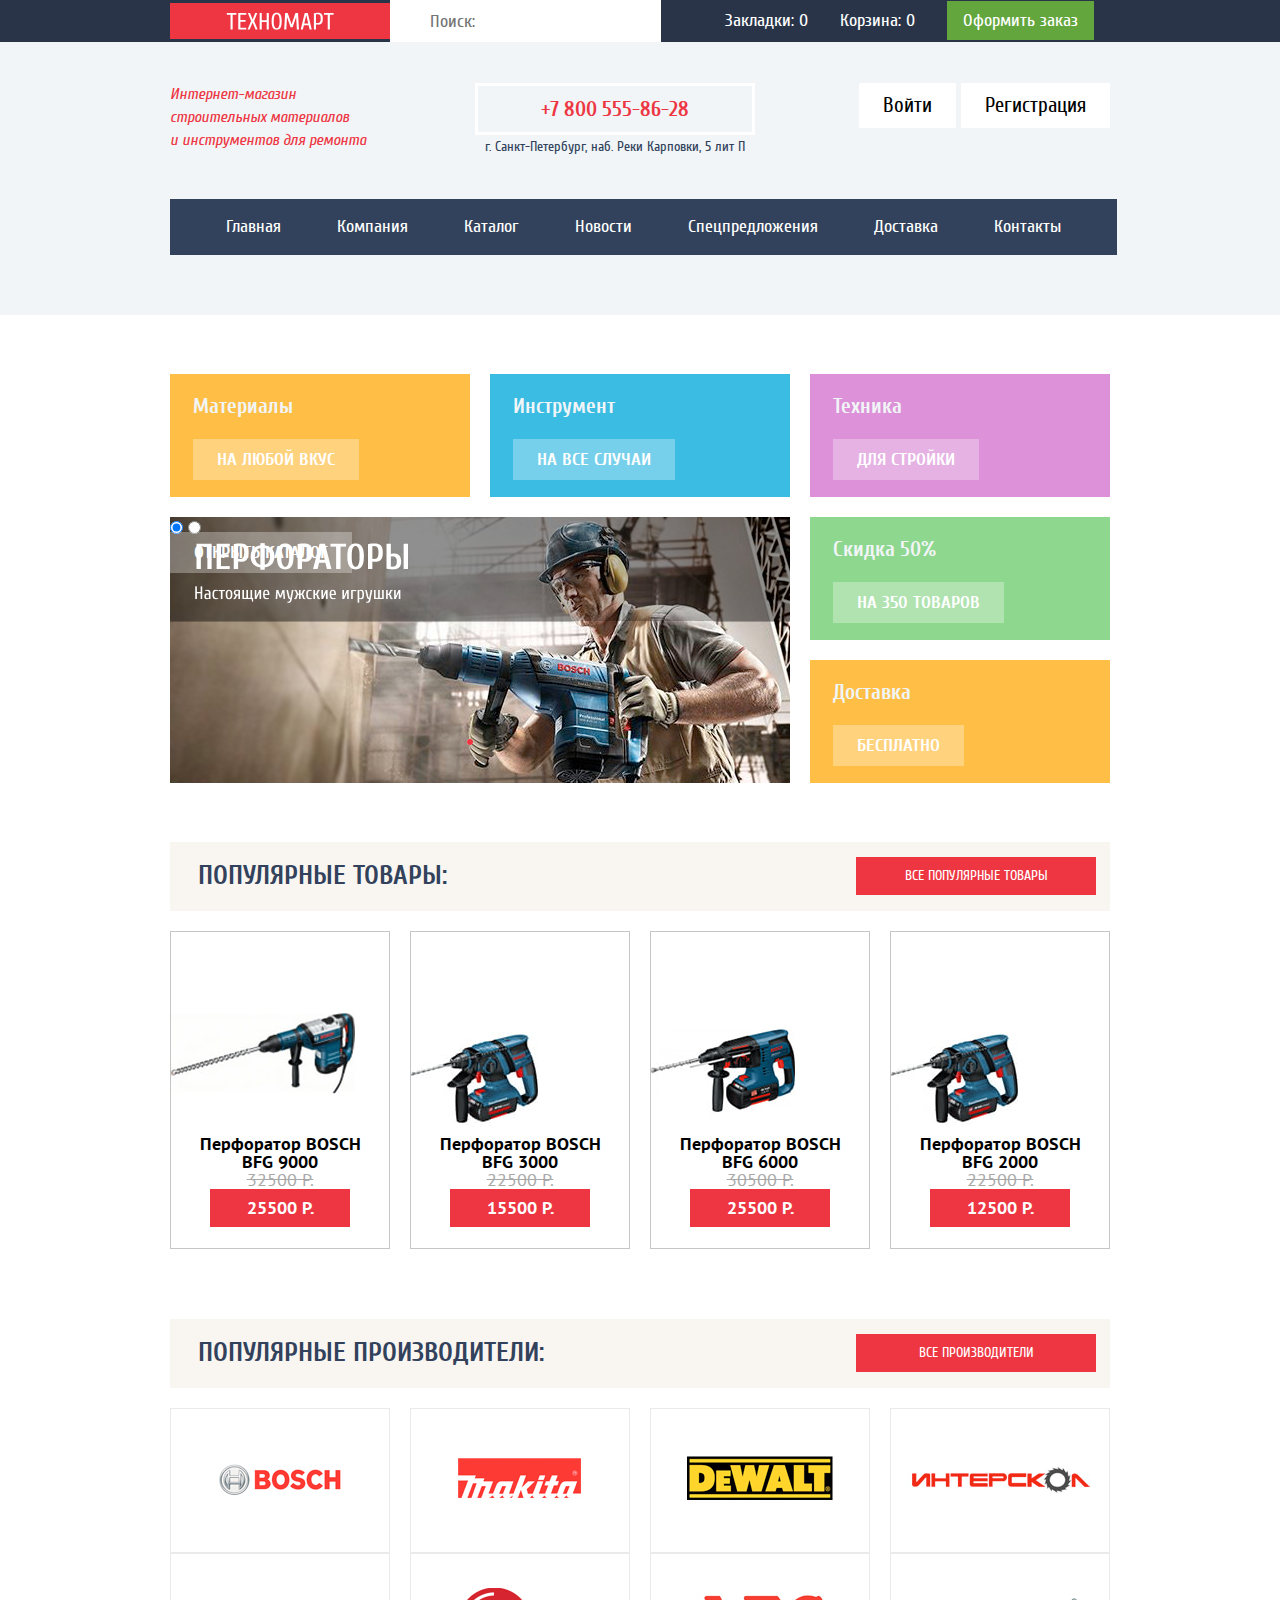
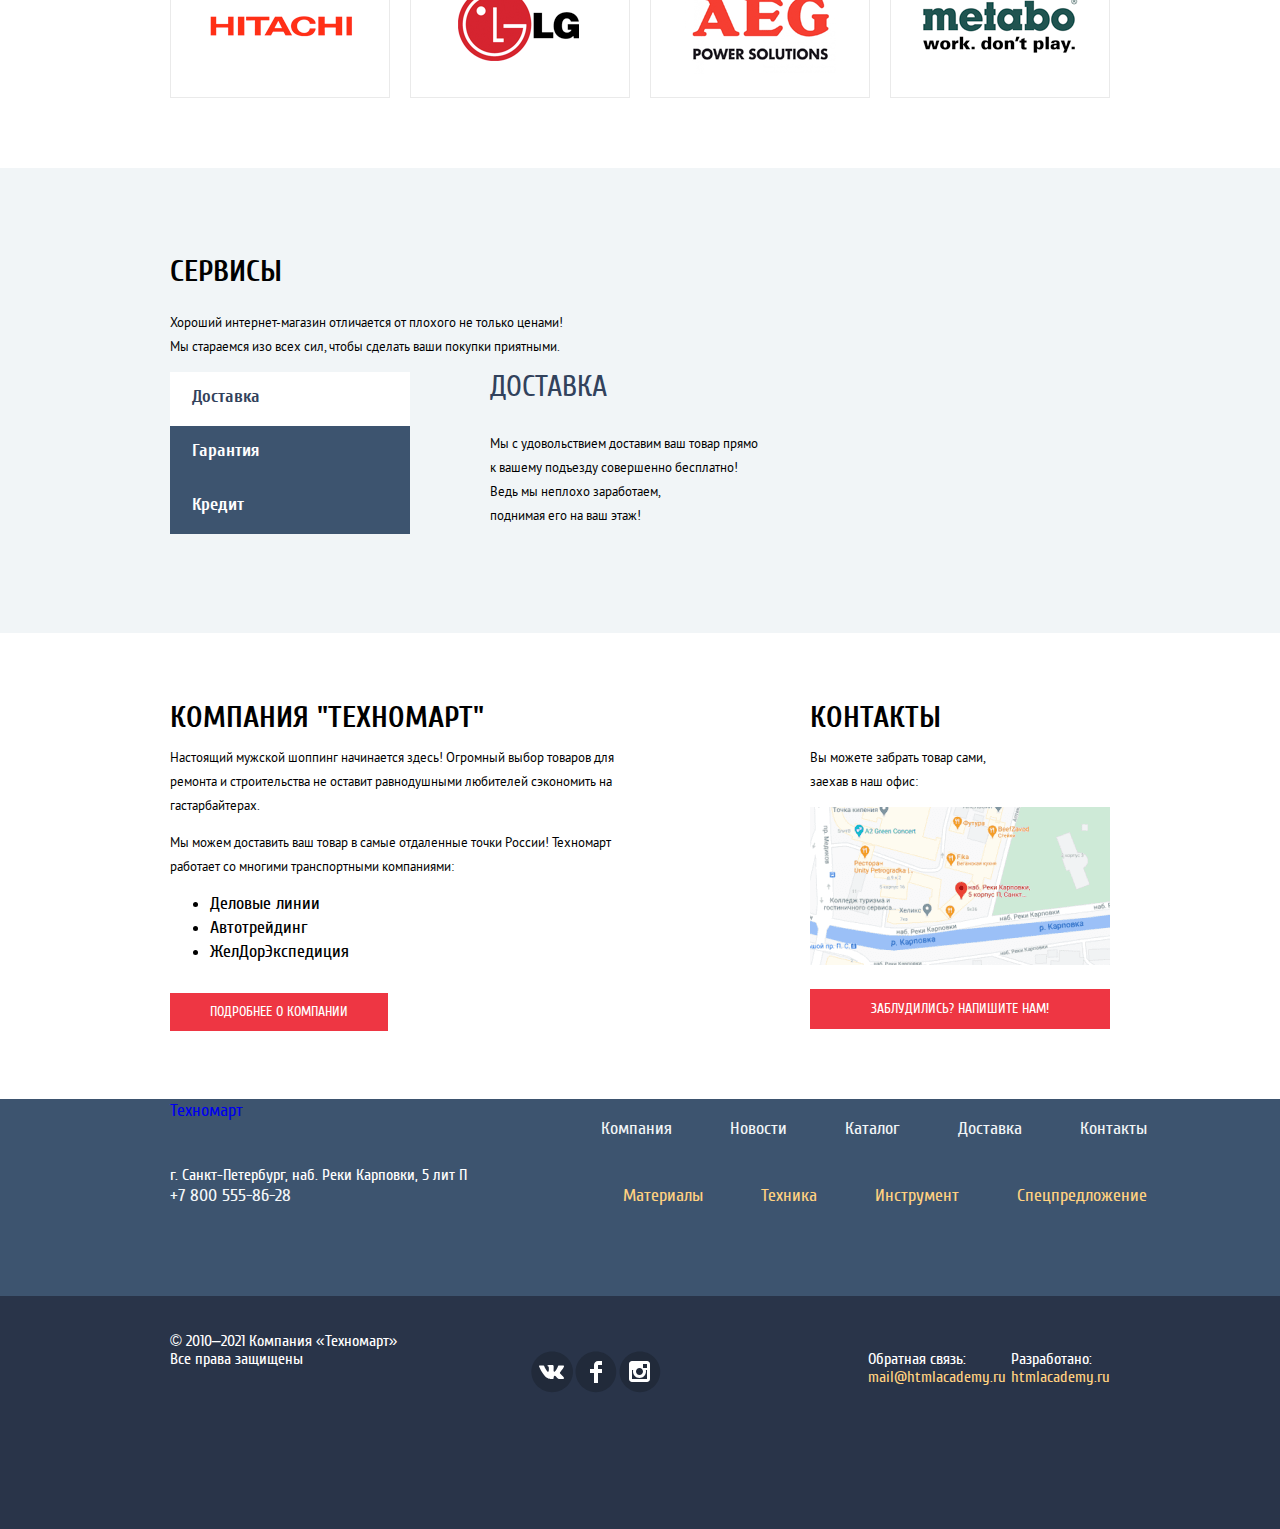
==== commit 8f142976: "Grid Layout" ====
--- a/index.html
+++ b/index.html
@@ -123,20 +123,20 @@
 						<p>25500 Р.</p>
 					</article>
 					<article class="hot-item catalog-items__bfg-3000">
-						<p><img src="img/bfg-3000.jpg" alt="bsch bfg 3000" width="184" height="164"></p>
-						<p><b>Перфоратор BOSCH BFG 3000</b></p>
+						<p><img src="img/bfg-3000.jpg" alt="bsch bfg 3000" width="127" height="112"></p>
+						<p><b>Перфоратор BOSCH<br>BFG 3000</b></p>
 						<p><s>22500 Р.</s></p>
 						<p>15500 Р.</p>
 					</article>
 					<article class="hot-item catalog-items__bfg-6000">
-						<p><img src="img/bfg-6000.jpg" alt="bosch bfg 6000" width="184" height="164"></p>
-						<p><b>Перфоратор BOSCH BFG 6000</b></p>
+						<p><img src="img/bfg-6000.jpg" alt="bosch bfg 6000" width="144" height="128"></p>
+						<p><b>Перфоратор BOSCH<br>BFG 6000</b></p>
 						<p><s>30500 Р.</s></p>
 						<p>25500 Р.</p>
 					</article>
 					<article class="hot-item catalog-items__bfg-2000">
-						<p><img src="img/bfg-2000.jpg" alt="bosch bfg 2000" width="184" height="164"></p>
-						<p><b>Перфоратор BOSCH BFG 2000</b></p>
+						<p><img src="img/bfg-2000.jpg" alt="bosch bfg 2000" width="127" height="112"></p>
+						<p><b>Перфоратор BOSCH<br>BFG 2000</b></p>
 						<p><s>22500 Р.</s></p>
 						<p>12500 Р.</p>
 					</article>
@@ -197,8 +197,7 @@
 			<div class="wrapper">
 				<h2>Сервисы</h2>
 				<p>Хороший интернет-магазин отличается от плохого не только ценами! Мы стараемся изо всех сил, чтобы
-					сделать
-					ваши покупки приятными.</p>
+					сделать ваши покупки приятными.</p>
 				<div class="menu-container">
 					<ul class="services__menu">
 						<li class="active"><a href="#">Доставка</a></li>
--- a/css/style.css
+++ b/css/style.css
@@ -85,6 +85,7 @@
 }
    
 img{
+     display: block;
      max-width: 100%;
      height: auto;
 }
@@ -104,36 +105,45 @@
 .main-header__topheader{
      background-color: #293449;
      margin-bottom: 41px;
-     height: 47px;
 }
 
 .main-header__topheader .wrapper{
      display: flex;
-     justify-content: space-between;
+     justify-content: flex-start;
+     align-items: center;
 }
 
 .logo__image{
-     padding: 16px 56px;
-     border-bottom: 5px solid var(--error);
+     height: 18px;
+     padding: 9px 56px;
+    /* border-bottom: 5px solid var(--error);*/
      background-color: var(--basic-red);
 }
 .main-header-logo:active{
      background-color: var(--basic-red);
 }
 
-.search-form,
-.user-menu,
+.user-menu{
+     margin: 0;
+     padding: 0;
+     display: flex;
+     justify-content: flex-end;
+     align-items: center;
+     list-style: none;
+     margin-left: auto;
+}
+
 .user-menu li{
-     
-}
+     padding: 5px 16px;
+}
+
 .user-menu li:last-child a{
-     padding: 16px 0px;
+     padding: 9px 16px;
      background-color: var(--basic-green);
 }
 .user-menu li:last-child:hover a{
      background-color:var(--success);
 }
-
 .user-menu li a:active{
      color: rgba(255, 255, 255, 0.5);
 }
@@ -142,6 +152,23 @@
      color: var(--white);
      list-style: none;
 }
+
+input[type=search]{
+     width: 271px;
+     height: 42px;
+     color: white;
+     background-color: white;
+     /*background-image: url('searchicon.png');
+     background-position: 10px 10px;
+     background-repeat: no-repeat;*/
+     padding-left: 40px;
+     border: none;
+ }
+
+input[type=submit]{
+     display: none;
+}
+
 /*===============================*/
 .about .wrapper{
      display:flex;
@@ -182,8 +209,8 @@
      color:#32425C;
 }
 
-.head-buttons{
-     justify-self: end;
+.head-buttons a{
+     display: inline-block;
 }
 
 .head-buttons a{
@@ -323,9 +350,14 @@
 
 .popular-head a{
      width: 192px;
+     height: 18px;
+
      justify-self: end;
+     align-self: center;
+
      padding: 10px 24px;
      background-color: var(--basic-red);
+
      text-transform: uppercase;
      font-size: 14px;
      line-height: 18px;
@@ -340,10 +372,6 @@
      font-family: "PTSans";
      line-height: 18px;
      text-align: center;
-}
-
-.hot-item p{
-     margin: 0;
 }
 
 .hot-items s,
@@ -361,7 +389,13 @@
      color: white;
 }
 
-.hot-item{
+.hot-item,
+.sorted-item{
+     box-sizing: border-box;
+     padding-bottom: 21px;
+     display: flex;
+     flex-direction: column;
+     justify-content: flex-end;
      width: 220px;
      height: 318px;
      border: 1px solid var(--basic-greylight);
@@ -369,6 +403,11 @@
 .hot-item:hover{
      box-shadow: 0px 4px 20px rgba(0, 0, 0, 0.15);
 }
+
+.hot-item p{
+     margin: 0;
+}
+
 /*=====================================================*/
 .popular-name{
      margin-bottom: 70px;
@@ -390,6 +429,11 @@
 /*=====================================================*/
 .services{
      background-color: var(--basic-background);
+}
+
+.services .wrapper{
+     padding-top: 64px;
+     padding-bottom: 99px;
 }
 
 .services h2{
@@ -408,7 +452,7 @@
 
 .menu-container{
      display: flex;
-     justify-content: space-between;
+     justify-content: flex-start;
 }
 
 .services__menu{
@@ -418,6 +462,7 @@
      list-style: none;
      background-color: var(--basic-grey);
      color: var(--white);
+     margin-right: 80px;
 }
 
 .services__menu a{
@@ -440,6 +485,7 @@
 }
 
 .slides .service-item{
+     margin-top: 0;
      font-family: "Cuprum";
      font-size: 30px;
      line-height: 30px;
@@ -448,6 +494,8 @@
 }
 
 .slides .service-description{
+     flex-grow: 1;
+     margin: 0;
      font-size: 13px;
      line-height: 24px;
      color: #000000;
@@ -466,12 +514,30 @@
 
 /*=============================================*/
 .about-info .wrapper{
+     padding-top: 70px;
+     padding-bottom: 70px;
      display: flex;
      justify-content: space-between;
+}
+
+.contacts{
+     display: flex;
+     flex-direction: column;
+     width: 300px;
+}
+
+.company{
+     width: 460px;
+}
+
+.company ul{
+     margin: 0;
+     margin-bottom: 35px;
 }
 
 .about-info h2,
 .contacts h2{
+     margin: 0;
      font-size: 30px;
      line-height: 30px;
      text-transform: uppercase;
@@ -481,10 +547,10 @@
 .contacts p{
      font-family: "PTSans", "Arial", sans-serif;
      font-size: 13px;
-     width: 460px;
-}
-
-.company a{
+}
+
+.company a,
+.contacts a:last-child{
      background-color: var(--basic-red);
      color: white;
      padding: 11px 40px;
@@ -493,17 +559,8 @@
      line-height: 18px;
 }
 
-.contacts a{
-     padding-bottom: 20px;
-}
-
 .contacts a:last-child{
-     font-size: 14px;
-     line-height: 18px;
-     background-color: var(--basic-red);
-     color: white;
      padding: 11px 61px;
-     text-transform: uppercase;
 }
 
 /*======================================*/
@@ -513,28 +570,31 @@
 
 .main-footer .wrapper{
      display: grid;
-     grid-template-columns: 150px 1fr;
-     grid-template-rows: 70px 105px;
+     grid-template-columns: 333px 1fr;
+     grid-template-rows: 37px 30px 130px;
 }
 
 .main-footer__menu{
+     display: flex;
      list-style: none;
      justify-self: end;
-}
-
-.main-footer__menu li{
 }
 
 .main-footer__menu a{
      font-size: 18px;
      line-height: 24px;
      color: #F1F5F7;
+     margin-left: 58px;
 }
 .main-footer__menu a:hover{
      text-decoration: underline;
 }
 .main-footer__menu a:active{
      opacity: 0.5;
+}
+
+.main-footer__address{
+     grid-row-start: 3;
 }
 
 .main-footer__address address,
@@ -546,17 +606,17 @@
 }
 
 .main-footer__catalog{
+     grid-row-start: 3;
+     display: flex;
      list-style: none;
      justify-self: end;
-}
-
-.main-footer__catalog li{
 }
 
 .main-footer__catalog a{
      font-size: 18px;
      line-height: 24px;
      color: #FFD180;
+     margin-left: 58px;
 }
 .main-footer__catalog a:hover{
      text-decoration: underline;
@@ -583,6 +643,8 @@
 }
 
 .main-footer__share{
+     display: flex;
+     justify-content: flex-start;
      list-style: none;
 }
 
@@ -616,6 +678,16 @@
 /*==============================*/
 /*============catalog===========*/
 /*==============================*/
+.breadcrumbs{
+     margin: 0;
+     padding: 0;
+     list-style: none;
+     display: flex;
+}
+
+.breadcrumbs li{
+     margin-right: 40px;
+}
 
 .breadcrumbs a{
      color: black;
@@ -625,8 +697,6 @@
 
 .main-catalog h2{
      box-sizing: border-box;
-     width: 940px;
-     margin: 0 auto;
      font-size: 30px;
      line-height: 30px;
      text-transform: uppercase;
@@ -635,65 +705,106 @@
      padding: 29px 30px 30px 29px;
 }
 
-.main-catalog h3{
+/*========================================*/
+.filter-head{
+     display: grid;
+     grid-template-columns: 220px 1fr;
+     column-gap: 20px;
+     margin-bottom: 25px;
+}
+
+.filter-head h3{
      box-sizing: border-box;
      width: 220px;
+     height: 38px;
      font-size: 13px;
      line-height: 18px;
      text-transform: uppercase;
      color: #000000;
      background-color: #F7F3EC;
      padding: 10px 151px 10px 18px;
-}
-
-.sort-form{
-     width: 220px;
-}
-
-.sort-form fieldset{
-     border: 0 none;
-     border-bottom: 1px solid var(--basic-grey);
-}
-
-.sort-form legend{
-     text-transform: uppercase;
-     color: black;
-}
-
-.sort-form ul{
-     list-style: none;
-     padding: 0;
-}
-
-.sort-form label{
-     text-transform: uppercase;
-}
-
-/*===================================*/
+     margin: 0;
+}
+
+.sorting{
+     display: flex;
+     height: 38px;
+     justify-content: space-between;
+     align-items: center;
+     background-color: #F7F3EC;
+}
+
+.sorting p{
+     margin: 0;
+}
+
 .sorting ul{
      margin:0;
      padding:0;
      list-style: none;
+     display: flex;
+}
+/*=====================================*/
+.catalog-filter{
+     display: grid;
+     grid-template-columns: 220px 1fr;
+     column-gap: 20px;
+}
+
+.sort-form fieldset{
+     padding: 0;
+     border: 0 none;
+     border-bottom: 1px solid var(--basic-grey);
+}
+
+.sort-form legend{
+     text-transform: uppercase;
+     color: black;
+}
+
+.sort-form ul{
+     list-style: none;
+     margin: 0;
+     padding: 0;
+}
+
+.sort-form label{
+     text-transform: uppercase;
+}
+
+.sort-form__price span{
      display: inline-block;
+     box-sizing: border-box;
+     width: 95px;
+     margin: 0;
+     padding: 10px 24px;
+     background-color: #F7F3EC;
 }
 
 .sorted-items{
-     width: 700px;
      flex-wrap: wrap;
 }
 
 .sorted-items article{
      border: 1px solid #EAEAEA;
-     width: 220px;
+    /* width: 220px;*/
 }
 .sorted-item:hover{
      box-shadow: 0 0 10px rgba(0,0,0,0.3);
 }
+
+.sorted-item{
+     margin-bottom: 18px;
+}
+
 /*===============================*/
+.paginator{
+     margin-left: 240px;
+}
 
 .paginator a{
      display: inline-block;
-     font-family: PT Sans;
+     font-family: 'PTSans', Arial, sans-serif;
      font-style: normal;
      font-weight: normal;
      font-size: 13px;
@@ -712,22 +823,28 @@
 .paginator a:active{
      border: 1px solid var(--basic-red);
 }
-
 .paginator a:first-child{
      color: white;
      background-color: var(--basic-red);
 }
-
 .paginator a:last-child{
      padding: 10px 32px;
 }
 
 /*======================================*/
-
-.features{
+.about-crunch{
      background-color: var(--basic-background);
-     font-family: PT Sans;
+     padding-top: 64px;
+}
+
+.about-crunch h3{
+     text-transform: uppercase;
+}
+
+.about-crunch .wrapper{
+     font-family: 'PTSans';
      font-size: 13px;
      line-height: 24px;
      color: #000000;
 }
+
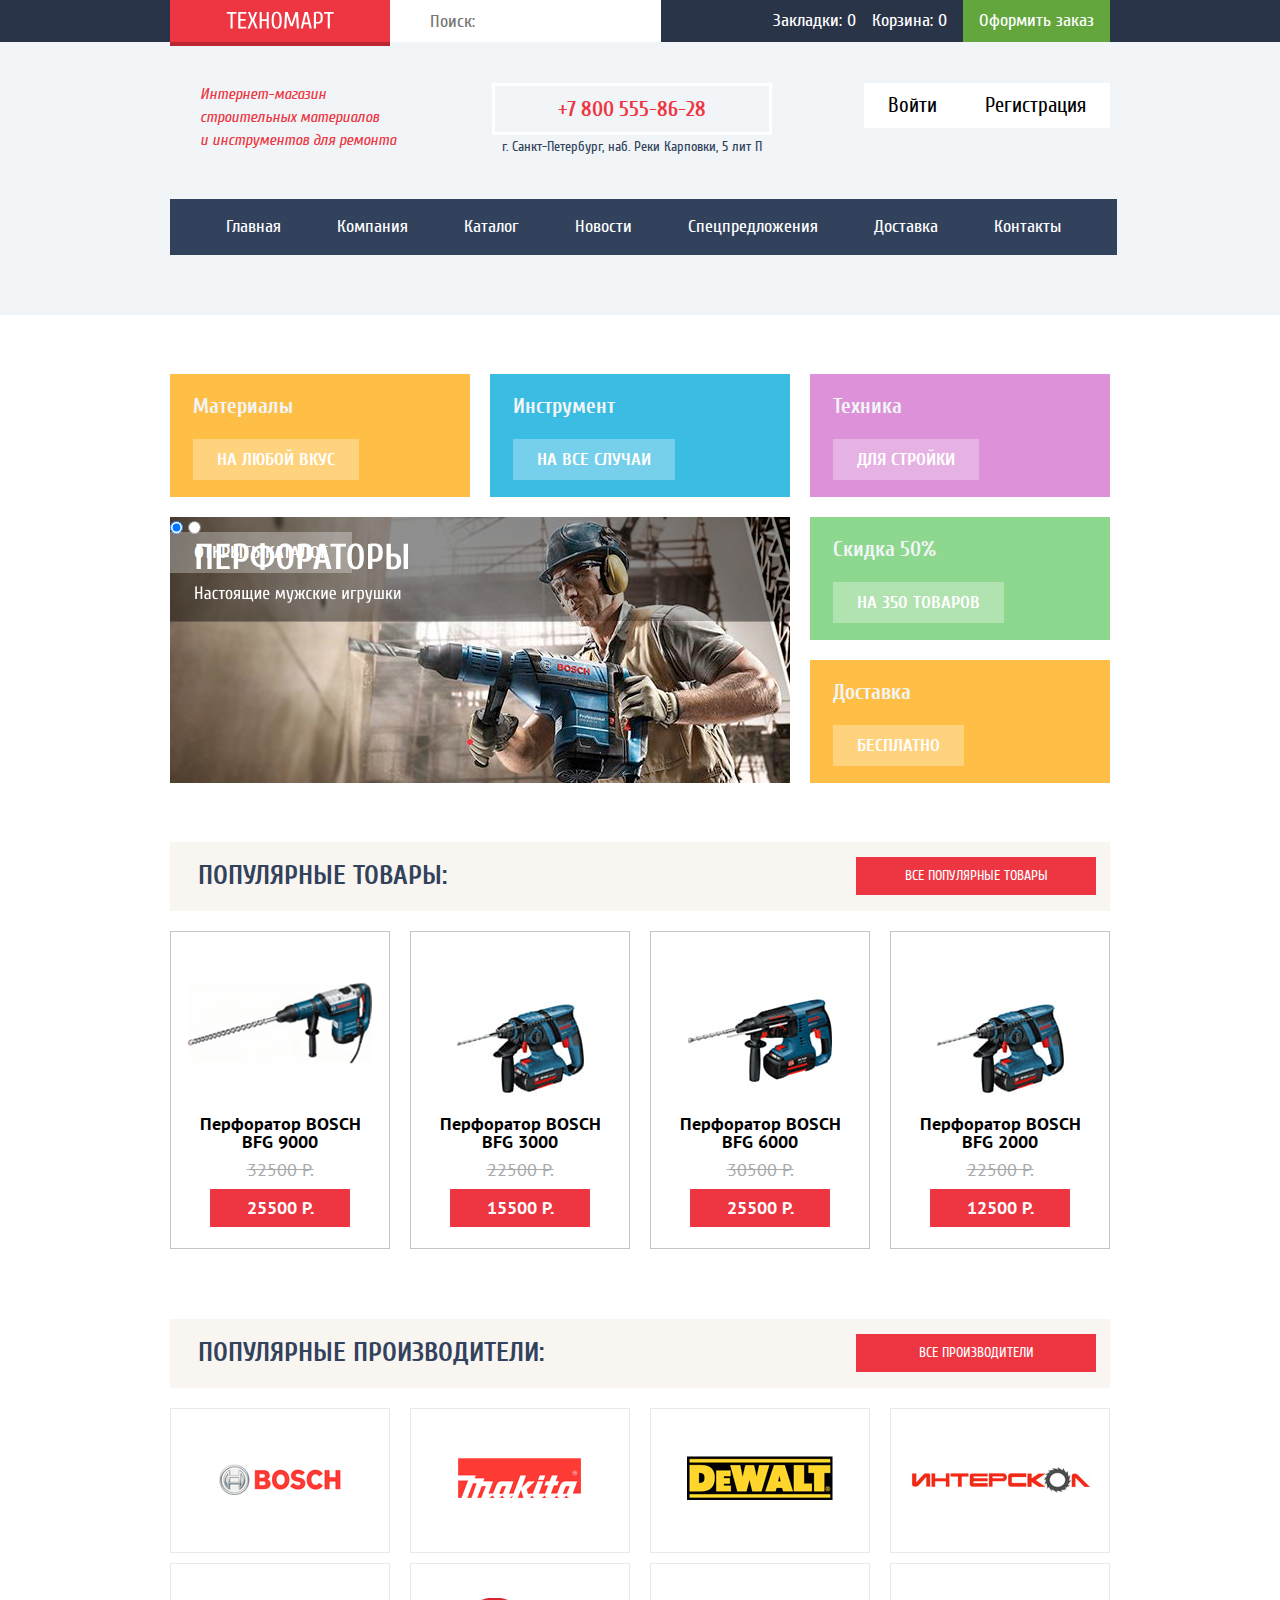
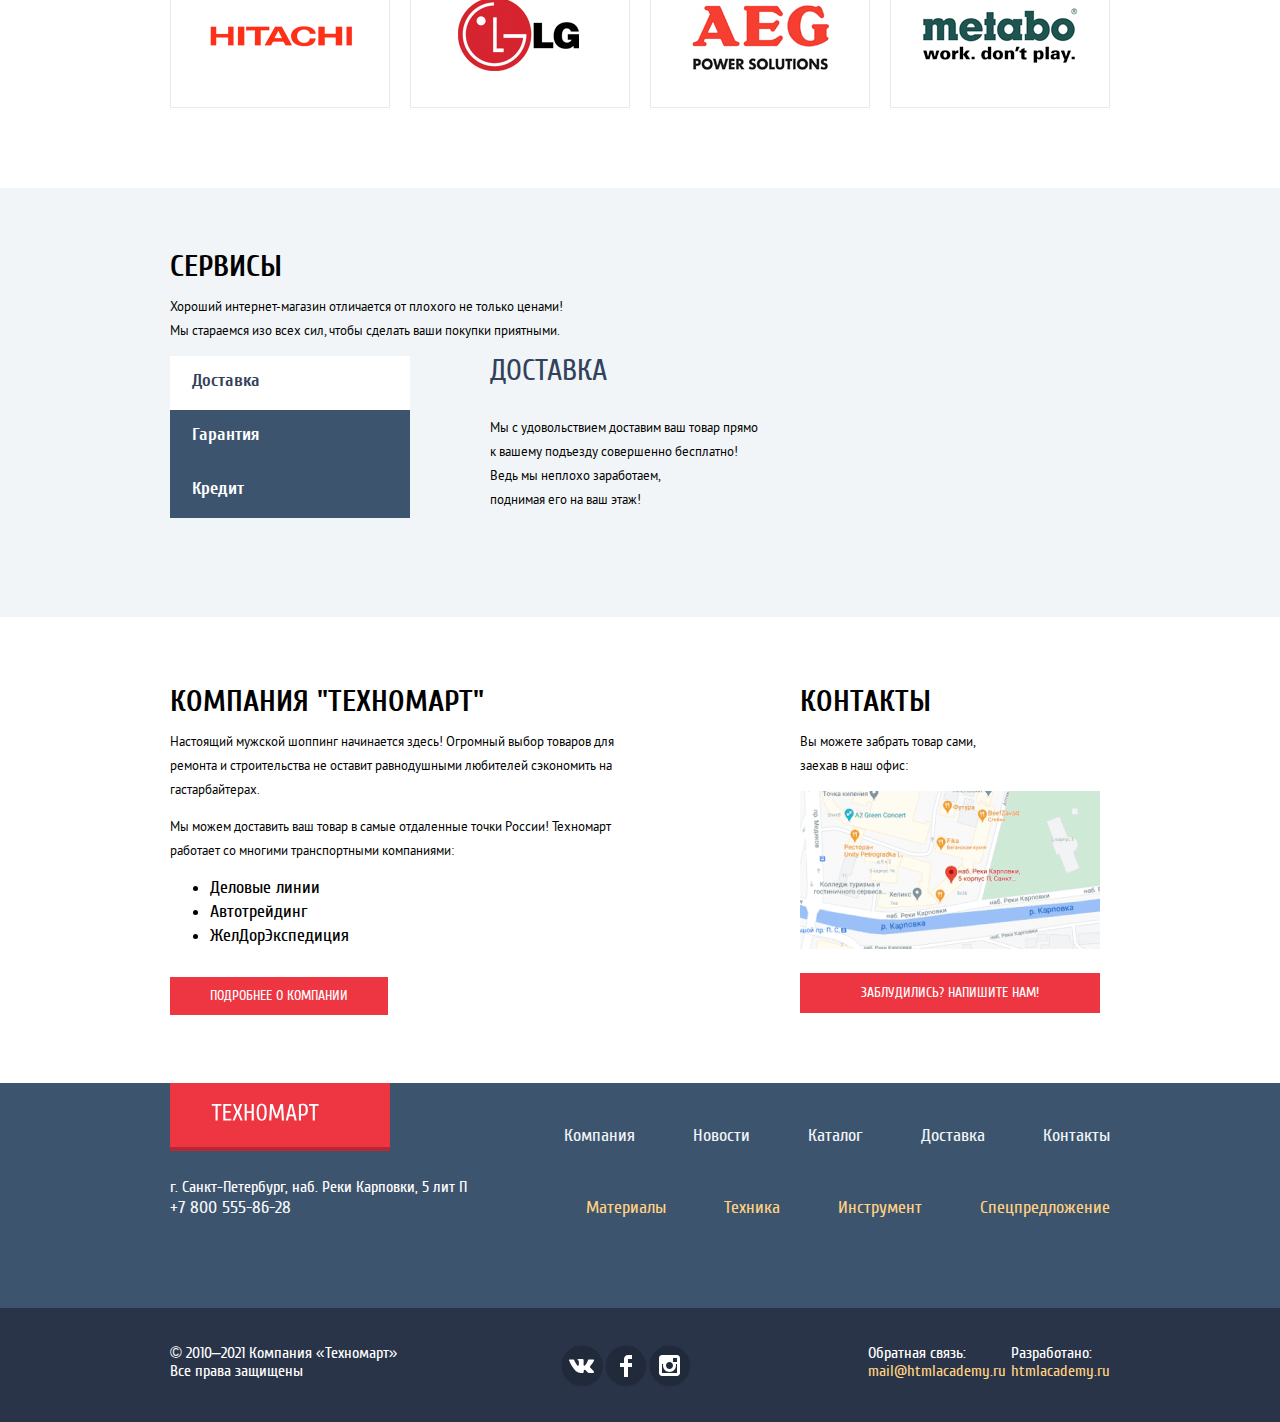
==== commit d713e5b8: "bug fixed" ====
--- a/index.html
+++ b/index.html
@@ -266,27 +266,29 @@
 	</main>
 
 	<footer class="main-footer">
-		<div class="wrapper">
-			<div>
-				<a href="#">Техномарт</a>
-			</div>
-			<ul class="main-footer__menu">
-				<li><a href="#">Компания</a></li>
-				<li><a href="№">Новости</a></li>
-				<li><a href="catalog.html">Каталог</a></li>
-				<li><a href="№">Доставка</a></li>
-				<li><a href="№">Контакты</a></li>
-			</ul>
-			<section class="main-footer__address">
-				<address>г. Санкт-Петербург, наб. Реки Карповки, 5 лит П</address>
-				<a href="tel:+78005558628">+7 800 555-86-28</a>
-			</section>
-			<ul class="main-footer__catalog">
-				<li><a href="#">Материалы</a></li>
-				<li><a href="#">Техника</a></li>
-				<li><a href="#">Инструмент</a></li>
-				<li><a href="#">Спецпредложение</a></li>
-			</ul>
+		<div class="main-footer__top">
+			<div class="wrapper">
+				<a class="footer_logo" href="index.html">
+					<img src="img/logo-technomart.svg" alt="Техномарт" width="108" height="18">
+				</a>
+				<ul class="main-footer__menu">
+					<li><a href="#">Компания</a></li>
+					<li><a href="№">Новости</a></li>
+					<li><a href="catalog.html">Каталог</a></li>
+					<li><a href="№">Доставка</a></li>
+					<li><a href="№">Контакты</a></li>
+				</ul>
+				<section class="main-footer__address">
+					<address>г. Санкт-Петербург, наб. Реки Карповки, 5 лит П</address>
+					<a href="tel:+78005558628">+7 800 555-86-28</a>
+				</section>
+				<ul class="main-footer__catalog">
+					<li><a href="#">Материалы</a></li>
+					<li><a href="#">Техника</a></li>
+					<li><a href="#">Инструмент</a></li>
+					<li><a href="#">Спецпредложение</a></li>
+				</ul>
+			</div>
 		</div>
 		<div class="main-footer__bottom">
 			<div class="wrapper">
@@ -307,4 +309,4 @@
 	</footer>
 </body>
 
-</html>+</html>
--- a/css/style.css
+++ b/css/style.css
@@ -115,8 +115,9 @@
 
 .logo__image{
      height: 18px;
-     padding: 9px 56px;
-    /* border-bottom: 5px solid var(--error);*/
+     padding: 11px 56px 13px 56px;
+     box-shadow: 0px 4px 0px var(--error);
+     /*border-bottom: 5px solid var(--error);*/
      background-color: var(--basic-red);
 }
 .main-header-logo:active{
@@ -133,12 +134,13 @@
      margin-left: auto;
 }
 
-.user-menu li{
-     padding: 5px 16px;
+.user-menu li:not(:first-child){
+     margin-left: 16px;     
 }
 
 .user-menu li:last-child a{
-     padding: 9px 16px;
+     padding: 11px 16px 11px 16px;
+     
      background-color: var(--basic-green);
 }
 .user-menu li:last-child:hover a{
@@ -177,6 +179,7 @@
 }
 
 .head-description{
+     margin-left: 30px;
      font-size: 16px;
      font-style: italic;
      line-height: 23px;
@@ -209,8 +212,9 @@
      color:#32425C;
 }
 
-.head-buttons a{
-     display: inline-block;
+.head-buttons{
+     display: flex;
+     align-items: flex-start;
 }
 
 .head-buttons a{
@@ -281,8 +285,7 @@
 
 .catalog__item{
      box-sizing: border-box;
-     padding-top: 20px;
-     padding-left: 23px;
+     padding: 20px 23px;
 }
 
 .catalog__materials{
@@ -387,6 +390,7 @@
      font-weight: bold;
      background-color: var(--basic-red);
      color: white;
+     margin-top: 10px;
 }
 
 .hot-item,
@@ -406,6 +410,11 @@
 
 .hot-item p{
      margin: 0;
+     margin-top: 10px;
+}
+
+.hot-item img{
+     margin: 0 auto;
 }
 
 /*=====================================================*/
@@ -418,6 +427,10 @@
      flex-wrap: wrap;
      justify-content: space-between;
 }
+
+.popular-item{
+     margin-bottom: 10px;
+}
 .popular-item:hover{
      box-shadow: 0px 4px 20px rgba(0, 0, 0, 0.15);
 }
@@ -437,6 +450,7 @@
 }
 
 .services h2{
+     margin: 0;
      font-size: 30px;
      line-height: 30px;
      text-transform: uppercase;
@@ -516,8 +530,10 @@
 .about-info .wrapper{
      padding-top: 70px;
      padding-bottom: 70px;
-     display: flex;
-     justify-content: space-between;
+     display: grid;
+     grid-template-columns: 460px 300px;
+     column-gap: 170px;
+
 }
 
 .contacts{
@@ -568,23 +584,38 @@
      background-color: var(--basic-grey);
 }
 
-.main-footer .wrapper{
+.main-footer__top .wrapper{
      display: grid;
      grid-template-columns: 333px 1fr;
-     grid-template-rows: 37px 30px 130px;
+     grid-template-rows: 65px 30px 130px;
+}
+
+.main-footer__top .footer_logo{
+     color: var(--white);
+     width: 138px;
+     height: 23px;
+     padding: 20px 41px 21px 41px;
+     box-shadow: 0px 4px 0px var(--error);
+     background-color: var(--basic-red);
 }
 
 .main-footer__menu{
+     align-self: end;
+     margin: 0;
+     padding: 0;
      display: flex;
      list-style: none;
      justify-self: end;
+}
+
+.main-footer__menu li:not(:first-child){
+     margin-left: 58px;
 }
 
 .main-footer__menu a{
      font-size: 18px;
      line-height: 24px;
      color: #F1F5F7;
-     margin-left: 58px;
 }
 .main-footer__menu a:hover{
      text-decoration: underline;
@@ -612,11 +643,14 @@
      justify-self: end;
 }
 
+.main-footer__catalog li:not(:first-child){
+     margin-left: 58px;
+}
+
 .main-footer__catalog a{
      font-size: 18px;
      line-height: 24px;
      color: #FFD180;
-     margin-left: 58px;
 }
 .main-footer__catalog a:hover{
      text-decoration: underline;
@@ -627,8 +661,9 @@
 
 .main-footer__bottom .wrapper{
      padding-top: 36px;
+     padding-bottom: 34px;
      display: grid;
-     grid-template-columns: 1fr 1fr 300px;
+     grid-template-columns: 390px 1fr 300px;
 }
 
 .main-footer__bottom{
@@ -643,15 +678,16 @@
 }
 
 .main-footer__share{
+     margin: 0;
+     padding: 0;
      display: flex;
      justify-content: flex-start;
      list-style: none;
 }
 
-.main-footer__share li{
-}
-
 .main-footer__contacts{
+     margin: 0;
+     padding: 0;
      list-style: none;
      justify-self: end;
 }
